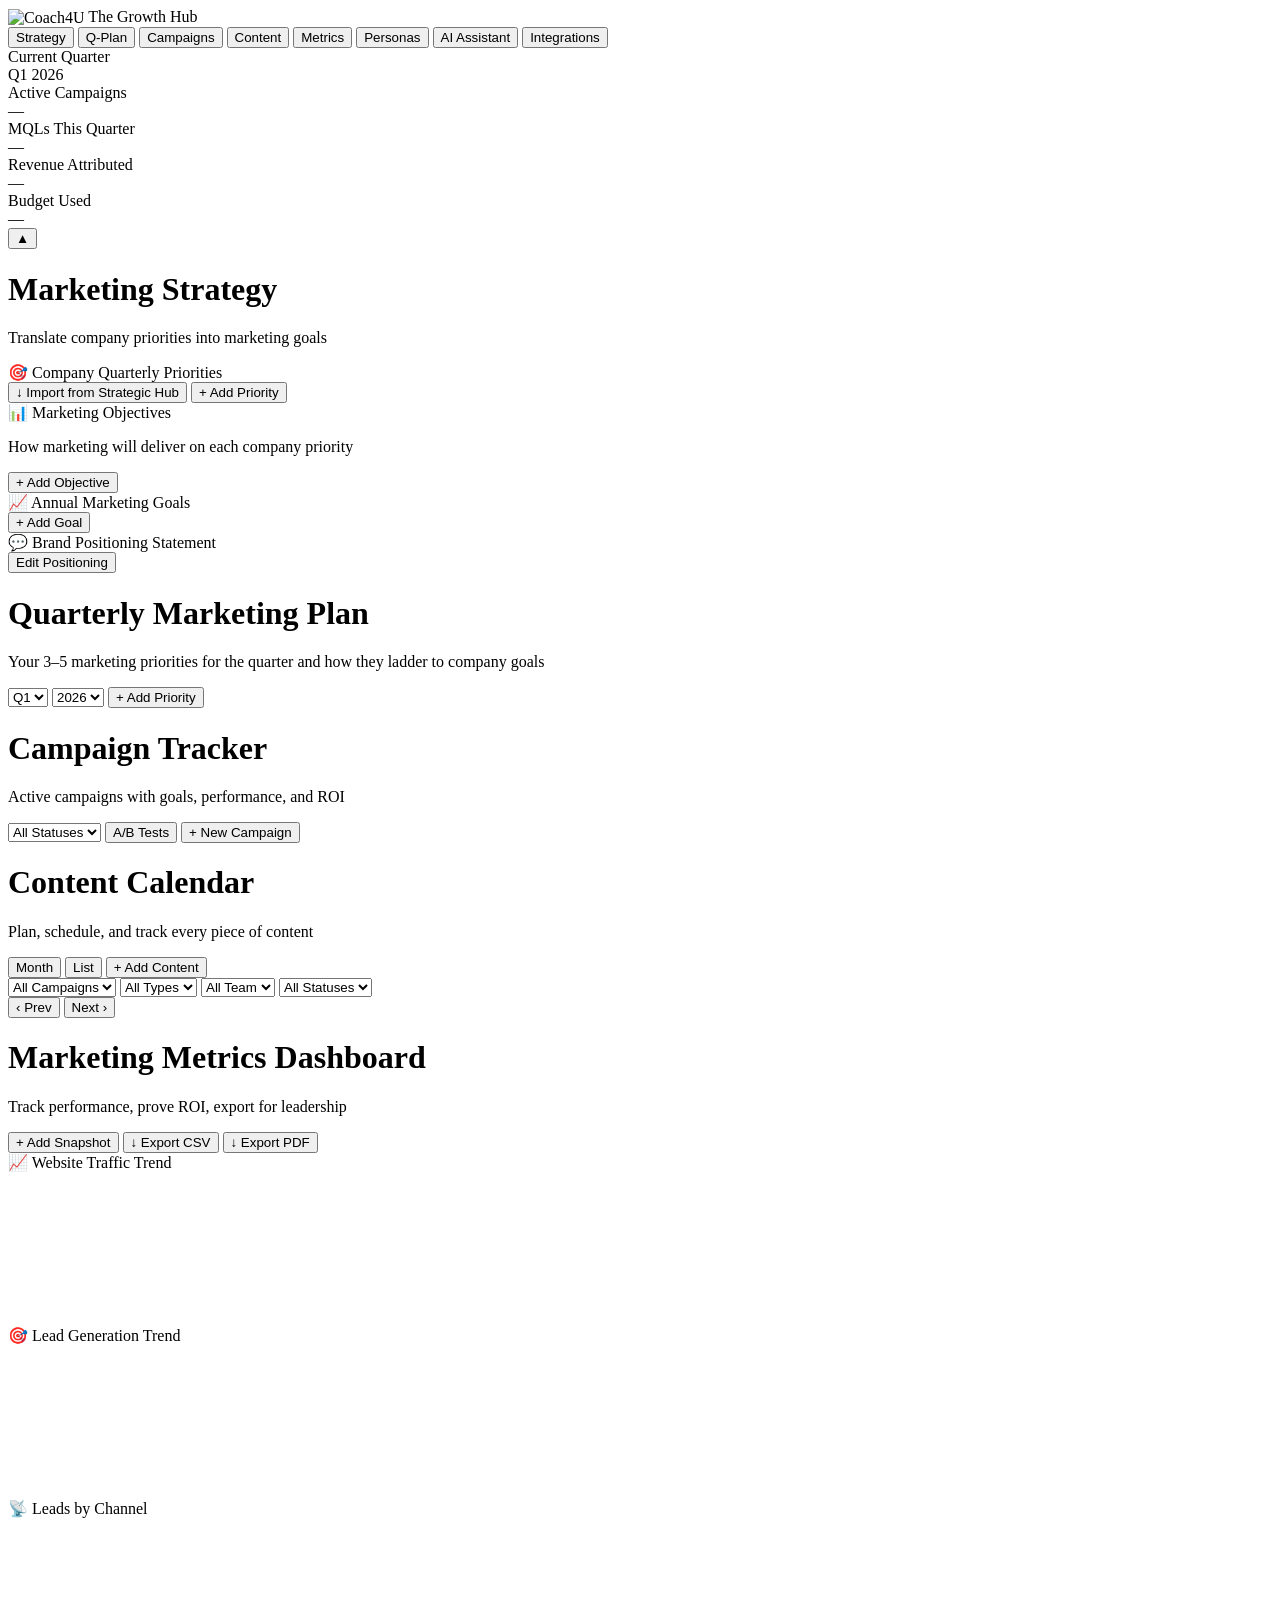
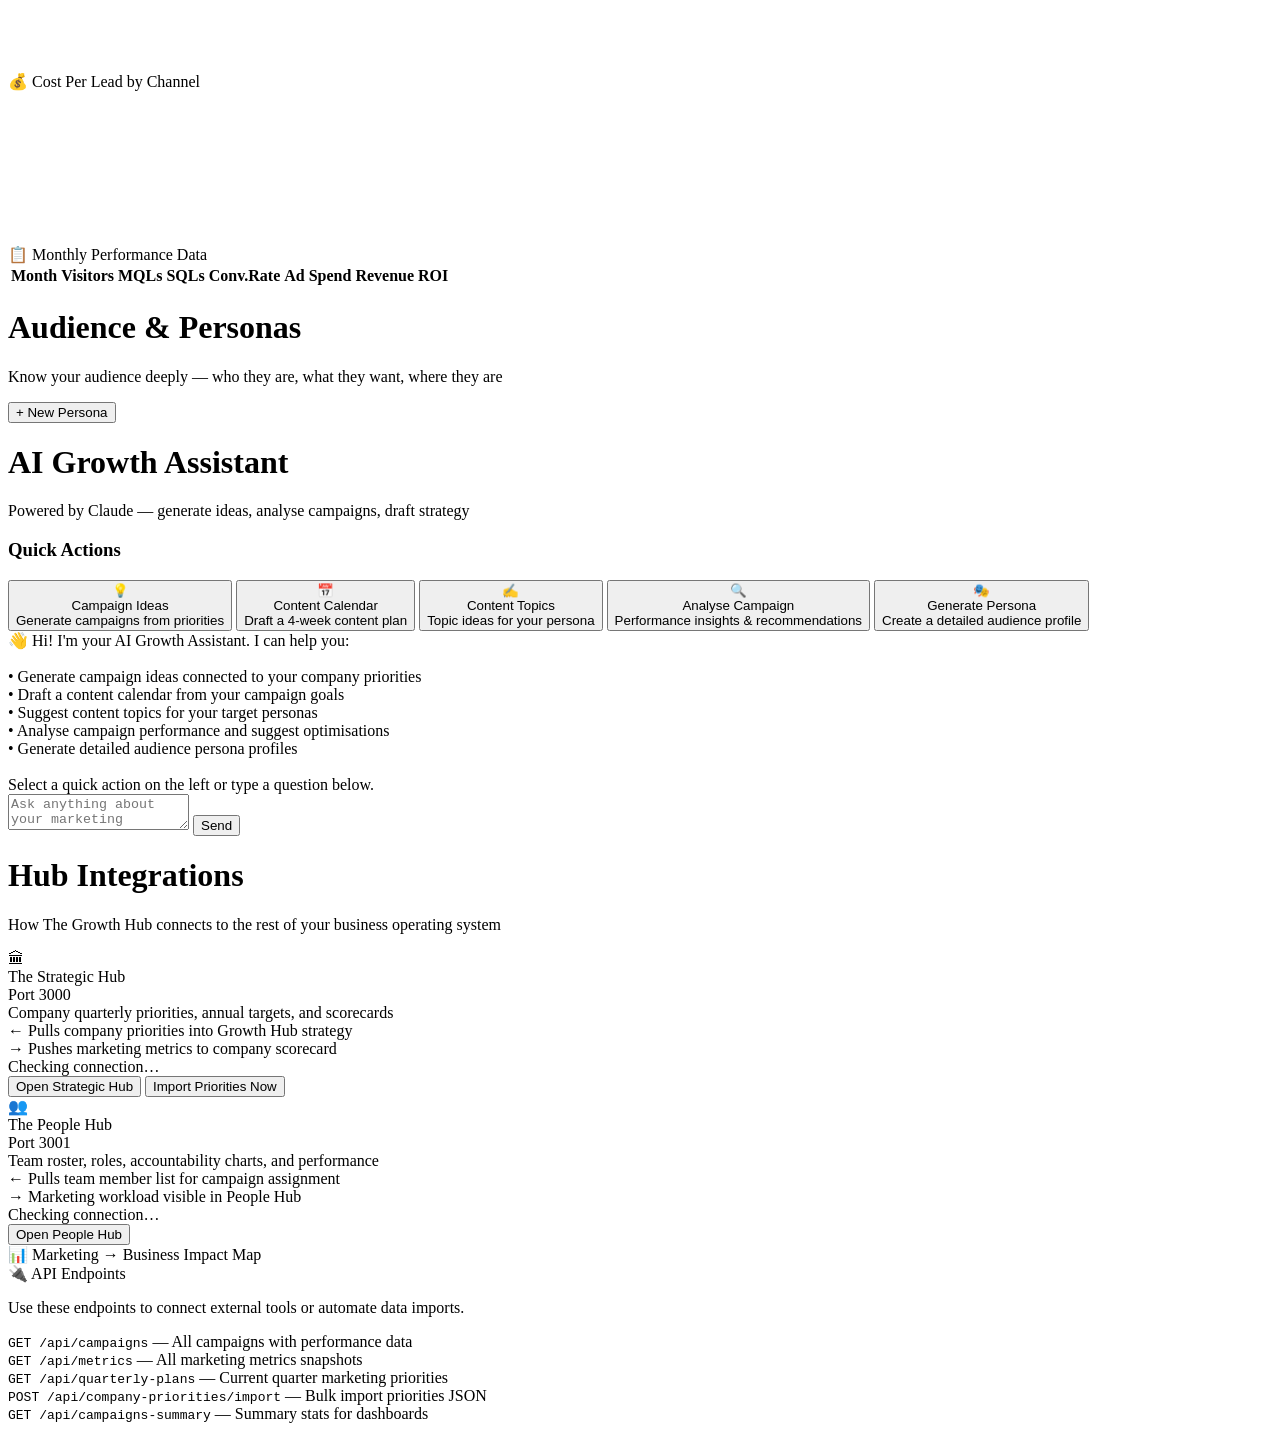
==== growth/index.html @ fcee0f22 "feat: align to Coach4U App Setup Guide (v0.7.0) Switches the Growth Hub to the source-of-truth contr" ====
<!DOCTYPE html>
<html lang="en">
<head>
  <meta charset="UTF-8" />
  <meta name="viewport" content="width=device-width, initial-scale=1.0" />
  <title>The Growth Hub</title>
  <link rel="manifest" href="../manifest.json">
  <meta name="theme-color" content="#003366">
  <meta name="apple-mobile-web-app-capable" content="yes">
  <meta name="apple-mobile-web-app-status-bar-style" content="black-translucent">
  <meta name="apple-mobile-web-app-title" content="Growth Hub">
  <link rel="icon" type="image/svg+xml" href="../favicon.svg">
  <link rel="apple-touch-icon" href="../images/logo.svg">
  <link rel="stylesheet" href="../css/style.css" />
  <script src="https://cdn.jsdelivr.net/npm/chart.js@4.4.0/dist/chart.umd.min.js"></script>
</head>
<body>

<!-- ═══════════════════════════════════════════════════════════ HEADER -->
<header class="site-header" id="site-header">
  <div class="header-inner">
    <div class="brand">
      <img src="../images/logo.svg" alt="Coach4U" style="height:36px;vertical-align:middle;">
      <span class="brand-name">The <span class="brand-accent">Growth</span> Hub</span>
    </div>
    <nav class="main-nav" id="main-nav">
      <button class="nav-tab active" data-panel="strategy">Strategy</button>
      <button class="nav-tab" data-panel="quarterly">Q-Plan</button>
      <button class="nav-tab" data-panel="campaigns">Campaigns</button>
      <button class="nav-tab" data-panel="content">Content</button>
      <button class="nav-tab" data-panel="metrics">Metrics</button>
      <button class="nav-tab" data-panel="personas">Personas</button>
      <button class="nav-tab" data-panel="ai">AI Assistant</button>
      <button class="nav-tab" data-panel="integrations">Integrations</button>
    </nav>
  </div>
</header>

<!-- ═══════════════════════════════════════════════════════ MISSION BANNER -->
<div class="mission-banner" id="mission-banner">
  <div class="mission-banner-inner">
    <div class="mission-col">
      <span class="mission-label">Current Quarter</span>
      <div class="mission-value" id="banner-quarter">Q1 2026</div>
    </div>
    <div class="mission-divider"></div>
    <div class="mission-col">
      <span class="mission-label">Active Campaigns</span>
      <div class="mission-value" id="banner-campaigns">—</div>
    </div>
    <div class="mission-divider"></div>
    <div class="mission-col">
      <span class="mission-label">MQLs This Quarter</span>
      <div class="mission-value mission-highlight" id="banner-mqls">—</div>
    </div>
    <div class="mission-divider"></div>
    <div class="mission-col">
      <span class="mission-label">Revenue Attributed</span>
      <div class="mission-value mission-highlight" id="banner-revenue">—</div>
    </div>
    <div class="mission-divider"></div>
    <div class="mission-col">
      <span class="mission-label">Budget Used</span>
      <div class="mission-value" id="banner-budget">—</div>
    </div>
    <button class="mission-collapse-btn" id="mission-collapse-btn" title="Collapse">▲</button>
  </div>
</div>
<div class="mission-banner-collapsed" id="mission-banner-collapsed" style="display:none;">
  <button class="mission-expand-btn" id="mission-expand-btn">▼ Dashboard</button>
</div>

<!-- ═══════════════════════════════════════════════════════ MAIN CONTENT -->
<main class="main-content" id="main-content">

  <!-- ─────────────────────────────── STRATEGY PANEL (Part 1) -->
  <div class="panel active" id="strategy-panel">
    <div class="panel-header">
      <h1 class="panel-title">Marketing Strategy</h1>
      <p class="panel-subtitle">Translate company priorities into marketing goals</p>
    </div>

    <div class="strategy-grid">

      <!-- Company Priorities -->
      <div class="card full-width">
        <div class="card-header">
          <span class="card-icon">🎯</span> Company Quarterly Priorities
          <div class="card-actions">
            <button class="btn btn-outline btn-sm" id="import-priorities-btn">↓ Import from Strategic Hub</button>
            <button class="btn btn-primary btn-sm" id="add-priority-btn">+ Add Priority</button>
          </div>
        </div>
        <div class="card-body">
          <div id="priorities-list" class="priorities-list"></div>
        </div>
      </div>

      <!-- Marketing Objectives -->
      <div class="card full-width">
        <div class="card-header">
          <span class="card-icon">📊</span> Marketing Objectives
          <p class="card-header-sub">How marketing will deliver on each company priority</p>
          <div class="card-actions">
            <button class="btn btn-primary btn-sm" id="add-objective-btn">+ Add Objective</button>
          </div>
        </div>
        <div class="card-body">
          <div id="objectives-list"></div>
        </div>
      </div>

      <!-- Annual Goals -->
      <div class="card">
        <div class="card-header">
          <span class="card-icon">📈</span> Annual Marketing Goals
          <div class="card-actions">
            <button class="btn btn-primary btn-sm" id="add-annual-goal-btn">+ Add Goal</button>
          </div>
        </div>
        <div class="card-body">
          <div id="annual-goals-list"></div>
        </div>
      </div>

      <!-- Brand Positioning -->
      <div class="card">
        <div class="card-header">
          <span class="card-icon">💬</span> Brand Positioning Statement
        </div>
        <div class="card-body" id="brand-positioning-body">
          <div class="brand-statement" id="brand-statement-view"></div>
          <button class="btn btn-outline btn-sm mt-12" id="edit-brand-btn">Edit Positioning</button>
        </div>
      </div>

    </div>
  </div>

  <!-- ─────────────────────────────── Q-PLAN PANEL (Part 2) -->
  <div class="panel" id="quarterly-panel">
    <div class="panel-header">
      <h1 class="panel-title">Quarterly Marketing Plan</h1>
      <p class="panel-subtitle">Your 3–5 marketing priorities for the quarter and how they ladder to company goals</p>
      <div class="panel-header-actions">
        <select id="qplan-quarter-filter" class="field-select field-select-sm">
          <option value="Q1">Q1</option><option value="Q2">Q2</option>
          <option value="Q3">Q3</option><option value="Q4">Q4</option>
        </select>
        <select id="qplan-year-filter" class="field-select field-select-sm">
          <option value="2026">2026</option><option value="2025">2025</option>
        </select>
        <button class="btn btn-primary btn-sm" id="add-qplan-btn">+ Add Priority</button>
      </div>
    </div>
    <div id="qplan-list"></div>
  </div>

  <!-- ─────────────────────────────── CAMPAIGNS PANEL (Part 3) -->
  <div class="panel" id="campaigns-panel">
    <div class="panel-header">
      <h1 class="panel-title">Campaign Tracker</h1>
      <p class="panel-subtitle">Active campaigns with goals, performance, and ROI</p>
      <div class="panel-header-actions">
        <select id="camp-status-filter" class="field-select field-select-sm">
          <option value="">All Statuses</option>
          <option value="planning">Planning</option>
          <option value="active">Active</option>
          <option value="paused">Paused</option>
          <option value="completed">Completed</option>
        </select>
        <button class="btn btn-outline btn-sm" id="camp-ab-view-btn">A/B Tests</button>
        <button class="btn btn-primary btn-sm" id="add-campaign-btn">+ New Campaign</button>
      </div>
    </div>

    <!-- Summary cards -->
    <div class="summary-strip" id="campaigns-summary"></div>

    <!-- Campaign cards -->
    <div id="campaigns-list"></div>

    <!-- A/B Tests panel (hidden by default) -->
    <div id="ab-tests-section" style="display:none;">
      <div class="section-divider">
        <span>A/B Test Results</span>
        <button class="btn btn-primary btn-sm" id="add-ab-btn">+ New A/B Test</button>
      </div>
      <div id="ab-tests-list"></div>
    </div>
  </div>

  <!-- ─────────────────────────────── CONTENT PANEL (Part 4) -->
  <div class="panel" id="content-panel">
    <div class="panel-header">
      <h1 class="panel-title">Content Calendar</h1>
      <p class="panel-subtitle">Plan, schedule, and track every piece of content</p>
      <div class="panel-header-actions">
        <button class="btn btn-outline btn-sm" id="content-view-month" data-view="month">Month</button>
        <button class="btn btn-outline btn-sm" id="content-view-list"  data-view="list">List</button>
        <button class="btn btn-primary btn-sm" id="add-content-btn">+ Add Content</button>
      </div>
    </div>

    <!-- Filters bar -->
    <div class="filter-bar">
      <select id="content-campaign-filter" class="field-select field-select-sm">
        <option value="">All Campaigns</option>
      </select>
      <select id="content-type-filter" class="field-select field-select-sm">
        <option value="">All Types</option>
        <option value="blog">Blog</option>
        <option value="social">Social</option>
        <option value="email">Email</option>
        <option value="video">Video</option>
        <option value="webinar">Webinar</option>
        <option value="ad">Ad</option>
      </select>
      <select id="content-assignee-filter" class="field-select field-select-sm">
        <option value="">All Team</option>
      </select>
      <select id="content-status-filter" class="field-select field-select-sm">
        <option value="">All Statuses</option>
        <option value="ideation">Ideation</option>
        <option value="draft">Draft</option>
        <option value="review">Review</option>
        <option value="scheduled">Scheduled</option>
        <option value="published">Published</option>
      </select>
    </div>

    <!-- Calendar navigation -->
    <div class="calendar-nav" id="calendar-nav">
      <button class="btn btn-outline btn-sm" id="cal-prev">‹ Prev</button>
      <span class="calendar-month-label" id="calendar-month-label"></span>
      <button class="btn btn-outline btn-sm" id="cal-next">Next ›</button>
    </div>

    <div id="content-calendar-view"></div>
    <div id="content-list-view" style="display:none;"></div>
  </div>

  <!-- ─────────────────────────────── METRICS PANEL (Part 5) -->
  <div class="panel" id="metrics-panel">
    <div class="panel-header">
      <h1 class="panel-title">Marketing Metrics Dashboard</h1>
      <p class="panel-subtitle">Track performance, prove ROI, export for leadership</p>
      <div class="panel-header-actions">
        <button class="btn btn-outline btn-sm" id="add-metrics-btn">+ Add Snapshot</button>
        <button class="btn btn-outline btn-sm" id="export-csv-btn">↓ Export CSV</button>
        <button class="btn btn-outline btn-sm" id="export-pdf-btn">↓ Export PDF</button>
      </div>
    </div>

    <!-- KPI cards -->
    <div class="kpi-strip" id="kpi-strip"></div>

    <!-- Charts row -->
    <div class="charts-grid">
      <div class="card chart-card">
        <div class="card-header"><span class="card-icon">📈</span> Website Traffic Trend</div>
        <div class="card-body"><canvas id="chart-traffic"></canvas></div>
      </div>
      <div class="card chart-card">
        <div class="card-header"><span class="card-icon">🎯</span> Lead Generation Trend</div>
        <div class="card-body"><canvas id="chart-leads"></canvas></div>
      </div>
      <div class="card chart-card">
        <div class="card-header"><span class="card-icon">📡</span> Leads by Channel</div>
        <div class="card-body"><canvas id="chart-channels"></canvas></div>
      </div>
      <div class="card chart-card">
        <div class="card-header"><span class="card-icon">💰</span> Cost Per Lead by Channel</div>
        <div class="card-body"><canvas id="chart-cpl"></canvas></div>
      </div>
    </div>

    <!-- Metrics table -->
    <div class="card mt-20">
      <div class="card-header"><span class="card-icon">📋</span> Monthly Performance Data</div>
      <div class="card-body">
        <div class="table-wrap">
          <table class="data-table" id="metrics-table">
            <thead>
              <tr>
                <th>Month</th><th>Visitors</th><th>MQLs</th><th>SQLs</th>
                <th>Conv.Rate</th><th>Ad Spend</th><th>Revenue</th><th>ROI</th><th></th>
              </tr>
            </thead>
            <tbody id="metrics-tbody"></tbody>
          </table>
        </div>
      </div>
    </div>
  </div>

  <!-- ─────────────────────────────── PERSONAS PANEL (Part 6) -->
  <div class="panel" id="personas-panel">
    <div class="panel-header">
      <h1 class="panel-title">Audience & Personas</h1>
      <p class="panel-subtitle">Know your audience deeply — who they are, what they want, where they are</p>
      <div class="panel-header-actions">
        <button class="btn btn-primary btn-sm" id="add-persona-btn">+ New Persona</button>
      </div>
    </div>
    <div class="personas-grid" id="personas-grid"></div>
  </div>

  <!-- ─────────────────────────────── AI PANEL (Part 7) -->
  <div class="panel" id="ai-panel">
    <div class="panel-header">
      <h1 class="panel-title">AI Growth Assistant</h1>
      <p class="panel-subtitle">Powered by Claude — generate ideas, analyse campaigns, draft strategy</p>
    </div>
    <div class="ai-layout">

      <!-- Quick actions -->
      <div class="ai-quick-actions">
        <h3 class="ai-section-title">Quick Actions</h3>
        <button class="ai-action-btn" data-action="campaign-ideas">
          <span class="ai-action-icon">💡</span>
          <div>
            <div class="ai-action-label">Campaign Ideas</div>
            <div class="ai-action-sub">Generate campaigns from priorities</div>
          </div>
        </button>
        <button class="ai-action-btn" data-action="content-calendar">
          <span class="ai-action-icon">📅</span>
          <div>
            <div class="ai-action-label">Content Calendar</div>
            <div class="ai-action-sub">Draft a 4-week content plan</div>
          </div>
        </button>
        <button class="ai-action-btn" data-action="content-topics">
          <span class="ai-action-icon">✍️</span>
          <div>
            <div class="ai-action-label">Content Topics</div>
            <div class="ai-action-sub">Topic ideas for your persona</div>
          </div>
        </button>
        <button class="ai-action-btn" data-action="analyze-campaign">
          <span class="ai-action-icon">🔍</span>
          <div>
            <div class="ai-action-label">Analyse Campaign</div>
            <div class="ai-action-sub">Performance insights & recommendations</div>
          </div>
        </button>
        <button class="ai-action-btn" data-action="generate-persona">
          <span class="ai-action-icon">🎭</span>
          <div>
            <div class="ai-action-label">Generate Persona</div>
            <div class="ai-action-sub">Create a detailed audience profile</div>
          </div>
        </button>
      </div>

      <!-- Chat area -->
      <div class="ai-chat-area">
        <!-- Dynamic form appears here for structured prompts -->
        <div class="ai-form-area" id="ai-form-area"></div>

        <!-- Conversation -->
        <div class="ai-messages" id="ai-messages">
          <div class="ai-message ai-message-assistant">
            <div class="ai-message-text">
              👋 Hi! I'm your AI Growth Assistant. I can help you:<br><br>
              • Generate campaign ideas connected to your company priorities<br>
              • Draft a content calendar from your campaign goals<br>
              • Suggest content topics for your target personas<br>
              • Analyse campaign performance and suggest optimisations<br>
              • Generate detailed audience persona profiles<br><br>
              Select a quick action on the left or type a question below.
            </div>
          </div>
        </div>

        <!-- Chat input -->
        <div class="ai-input-row">
          <textarea id="ai-chat-input" class="field-input" placeholder="Ask anything about your marketing strategy..." rows="2"></textarea>
          <button class="btn btn-primary" id="ai-send-btn">Send</button>
        </div>
      </div>
    </div>
  </div>

  <!-- ─────────────────────────────── INTEGRATIONS PANEL (Part 8) -->
  <div class="panel" id="integrations-panel">
    <div class="panel-header">
      <h1 class="panel-title">Hub Integrations</h1>
      <p class="panel-subtitle">How The Growth Hub connects to the rest of your business operating system</p>
    </div>
    <div class="integrations-grid">

      <div class="card integration-card">
        <div class="integration-icon strategic">🏛</div>
        <div class="integration-name">The Strategic Hub</div>
        <div class="integration-port">Port 3000</div>
        <div class="integration-desc">Company quarterly priorities, annual targets, and scorecards</div>
        <div class="integration-arrows">
          <div class="integration-arrow">← Pulls company priorities into Growth Hub strategy</div>
          <div class="integration-arrow">→ Pushes marketing metrics to company scorecard</div>
        </div>
        <div class="integration-status" id="strategic-hub-status">
          <span class="status-dot status-dot-checking"></span> Checking connection…
        </div>
        <div class="integration-actions mt-12">
          <button class="btn btn-outline btn-sm" onclick="window.open('http://localhost:3000','_blank')">Open Strategic Hub</button>
          <button class="btn btn-primary btn-sm" id="import-priorities-integration-btn">Import Priorities Now</button>
        </div>
      </div>

      <div class="card integration-card">
        <div class="integration-icon people">👥</div>
        <div class="integration-name">The People Hub</div>
        <div class="integration-port">Port 3001</div>
        <div class="integration-desc">Team roster, roles, accountability charts, and performance</div>
        <div class="integration-arrows">
          <div class="integration-arrow">← Pulls team member list for campaign assignment</div>
          <div class="integration-arrow">→ Marketing workload visible in People Hub</div>
        </div>
        <div class="integration-status" id="people-hub-status">
          <span class="status-dot status-dot-checking"></span> Checking connection…
        </div>
        <div class="integration-actions mt-12">
          <button class="btn btn-outline btn-sm" onclick="window.open('http://localhost:3001','_blank')">Open People Hub</button>
        </div>
      </div>

      <div class="card integration-card integration-card-wide">
        <div class="card-header"><span class="card-icon">📊</span> Marketing → Business Impact Map</div>
        <div class="card-body">
          <div id="impact-map"></div>
        </div>
      </div>

      <div class="card integration-card integration-card-wide">
        <div class="card-header"><span class="card-icon">🔌</span> API Endpoints</div>
        <div class="card-body">
          <p class="text-muted mb-12">Use these endpoints to connect external tools or automate data imports.</p>
          <div class="api-endpoints">
            <div class="api-endpoint"><code>GET  /api/campaigns</code> — All campaigns with performance data</div>
            <div class="api-endpoint"><code>GET  /api/metrics</code> — All marketing metrics snapshots</div>
            <div class="api-endpoint"><code>GET  /api/quarterly-plans</code> — Current quarter marketing priorities</div>
            <div class="api-endpoint"><code>POST /api/company-priorities/import</code> — Bulk import priorities JSON</div>
            <div class="api-endpoint"><code>GET  /api/campaigns-summary</code> — Summary stats for dashboards</div>
          </div>
        </div>
      </div>

    </div>
  </div>

</main>

<!-- ═══════════════════════════════════════════════════════ MODALS -->

<!-- Add/Edit Priority -->
<div class="modal-overlay" id="priority-modal" style="display:none;">
  <div class="modal">
    <div class="modal-header">
      <h2 class="modal-title" id="priority-modal-title">Add Company Priority</h2>
      <button class="modal-close" data-close="priority-modal">✕</button>
    </div>
    <div class="modal-body">
      <input type="hidden" id="priority-id" />
      <div class="field-group">
        <label class="field-label">Priority Title *</label>
        <input class="field-input" id="priority-title" placeholder="e.g. Achieve 25% Revenue Growth" />
      </div>
      <div class="field-group">
        <label class="field-label">Description</label>
        <textarea class="field-input" id="priority-desc" rows="2" placeholder="What does success look like?"></textarea>
      </div>
      <div class="field-row">
        <div class="field-group">
          <label class="field-label">Quarter</label>
          <select class="field-select" id="priority-quarter">
            <option>Q1</option><option>Q2</option><option>Q3</option><option>Q4</option>
          </select>
        </div>
        <div class="field-group">
          <label class="field-label">Year</label>
          <input class="field-input" id="priority-year" type="number" value="2026" />
        </div>
        <div class="field-group">
          <label class="field-label">Owner</label>
          <input class="field-input" id="priority-owner" placeholder="CEO, VP Sales…" />
        </div>
        <div class="field-group">
          <label class="field-label">Status</label>
          <select class="field-select" id="priority-status">
            <option value="on-track">On Track</option>
            <option value="at-risk">At Risk</option>
            <option value="off-track">Off Track</option>
            <option value="complete">Complete</option>
          </select>
        </div>
      </div>
    </div>
    <div class="modal-footer">
      <button class="btn btn-outline" data-close="priority-modal">Cancel</button>
      <button class="btn btn-primary" id="save-priority-btn">Save Priority</button>
    </div>
  </div>
</div>

<!-- Import Priorities -->
<div class="modal-overlay" id="import-modal" style="display:none;">
  <div class="modal modal-lg">
    <div class="modal-header">
      <h2 class="modal-title">Import Priorities from Strategic Hub</h2>
      <button class="modal-close" data-close="import-modal">✕</button>
    </div>
    <div class="modal-body">
      <p class="text-muted mb-12">Copy the priorities JSON from your Strategic Hub (Quarterly Priorities → Export) and paste it below. Or manually enter priorities one at a time using the Add Priority button.</p>
      <div class="field-group">
        <label class="field-label">Paste JSON (array of priority objects)</label>
        <textarea class="field-input code-input" id="import-json" rows="8"
          placeholder='[{"title":"Grow revenue 25%","owner":"CEO","quarter":"Q1","year":2026},...]'></textarea>
      </div>
      <div class="field-row">
        <div class="field-group">
          <label class="field-label">Default Quarter</label>
          <select class="field-select" id="import-quarter">
            <option>Q1</option><option>Q2</option><option>Q3</option><option>Q4</option>
          </select>
        </div>
        <div class="field-group">
          <label class="field-label">Default Year</label>
          <input class="field-input" id="import-year" type="number" value="2026" />
        </div>
      </div>
      <div id="import-preview" class="import-preview"></div>
    </div>
    <div class="modal-footer">
      <button class="btn btn-outline" data-close="import-modal">Cancel</button>
      <button class="btn btn-outline" id="preview-import-btn">Preview</button>
      <button class="btn btn-primary" id="confirm-import-btn">Import Priorities</button>
    </div>
  </div>
</div>

<!-- Add/Edit Objective -->
<div class="modal-overlay" id="objective-modal" style="display:none;">
  <div class="modal">
    <div class="modal-header">
      <h2 class="modal-title" id="objective-modal-title">Add Marketing Objective</h2>
      <button class="modal-close" data-close="objective-modal">✕</button>
    </div>
    <div class="modal-body">
      <input type="hidden" id="objective-id" />
      <div class="field-group">
        <label class="field-label">Links to Company Priority</label>
        <select class="field-select" id="objective-priority"></select>
      </div>
      <div class="field-group">
        <label class="field-label">Marketing Objective *</label>
        <input class="field-input" id="objective-title" placeholder="e.g. Generate 400 MQLs in Q1" />
      </div>
      <div class="field-group">
        <label class="field-label">Description</label>
        <textarea class="field-input" id="objective-desc" rows="2" placeholder="How will marketing achieve this?"></textarea>
      </div>
      <div class="field-row">
        <div class="field-group">
          <label class="field-label">Target Value</label>
          <input class="field-input" id="objective-target" type="number" placeholder="400" />
        </div>
        <div class="field-group">
          <label class="field-label">Unit</label>
          <input class="field-input" id="objective-unit" placeholder="MQLs, leads, %, $…" />
        </div>
        <div class="field-group">
          <label class="field-label">Current Value</label>
          <input class="field-input" id="objective-current" type="number" placeholder="0" />
        </div>
        <div class="field-group">
          <label class="field-label">Status</label>
          <select class="field-select" id="objective-status">
            <option value="on-track">On Track</option>
            <option value="at-risk">At Risk</option>
            <option value="off-track">Off Track</option>
            <option value="complete">Complete</option>
          </select>
        </div>
      </div>
    </div>
    <div class="modal-footer">
      <button class="btn btn-outline" data-close="objective-modal">Cancel</button>
      <button class="btn btn-primary" id="save-objective-btn">Save Objective</button>
    </div>
  </div>
</div>

<!-- Brand Positioning Modal -->
<div class="modal-overlay" id="brand-modal" style="display:none;">
  <div class="modal modal-lg">
    <div class="modal-header">
      <h2 class="modal-title">Edit Brand Positioning Statement</h2>
      <button class="modal-close" data-close="brand-modal">✕</button>
    </div>
    <div class="modal-body">
      <p class="text-muted mb-12">Fill in each part of the positioning template. The preview will update automatically.</p>
      <div class="field-row">
        <div class="field-group"><label class="field-label">For who</label><input class="field-input" id="bp-for-who" placeholder="B2B companies with 20–500 employees"/></div>
        <div class="field-group"><label class="field-label">Who need</label><input class="field-input" id="bp-who-need" placeholder="A predictable, scalable pipeline"/></div>
      </div>
      <div class="field-row">
        <div class="field-group"><label class="field-label">Our product/service</label><input class="field-input" id="bp-product" placeholder="[Your Company]"/></div>
        <div class="field-group"><label class="field-label">Is a</label><input class="field-input" id="bp-is-a" placeholder="Growth intelligence platform"/></div>
      </div>
      <div class="field-group"><label class="field-label">That</label><input class="field-input" id="bp-that" placeholder="Connects every marketing activity directly to revenue outcomes"/></div>
      <div class="field-group"><label class="field-label">Unlike</label><input class="field-input" id="bp-unlike" placeholder="Generic marketing tools that track activities but not results"/></div>
      <div class="field-group"><label class="field-label">Our product/service</label><input class="field-input" id="bp-differentiator" placeholder="Gives marketing teams clarity and accountability to drive measurable growth"/></div>
      <div class="field-group"><label class="field-label">Tagline (optional)</label><input class="field-input" id="bp-tagline" placeholder="Marketing that moves the number."/></div>
      <div class="brand-preview mt-12" id="brand-preview"></div>
    </div>
    <div class="modal-footer">
      <button class="btn btn-outline" data-close="brand-modal">Cancel</button>
      <button class="btn btn-primary" id="save-brand-btn">Save Positioning</button>
    </div>
  </div>
</div>

<!-- Add/Edit Quarterly Plan -->
<div class="modal-overlay" id="qplan-modal" style="display:none;">
  <div class="modal">
    <div class="modal-header">
      <h2 class="modal-title" id="qplan-modal-title">Add Marketing Priority</h2>
      <button class="modal-close" data-close="qplan-modal">✕</button>
    </div>
    <div class="modal-body">
      <input type="hidden" id="qplan-id" />
      <div class="field-group">
        <label class="field-label">Marketing Priority Title *</label>
        <input class="field-input" id="qplan-title" placeholder="e.g. Lead Generation Acceleration" />
      </div>
      <div class="field-row">
        <div class="field-group">
          <label class="field-label">Quarter</label>
          <select class="field-select" id="qplan-quarter-modal">
            <option>Q1</option><option>Q2</option><option>Q3</option><option>Q4</option>
          </select>
        </div>
        <div class="field-group">
          <label class="field-label">Year</label>
          <input class="field-input" id="qplan-year" type="number" value="2026" />
        </div>
        <div class="field-group">
          <label class="field-label">RAG Status</label>
          <select class="field-select" id="qplan-rag">
            <option value="green">🟢 Green</option>
            <option value="yellow">🟡 Yellow</option>
            <option value="red">🔴 Red</option>
          </select>
        </div>
      </div>
      <div class="field-row">
        <div class="field-group">
          <label class="field-label">Company Priority</label>
          <select class="field-select" id="qplan-priority"></select>
        </div>
        <div class="field-group">
          <label class="field-label">Marketing Objective</label>
          <select class="field-select" id="qplan-objective"></select>
        </div>
      </div>
      <div class="field-row">
        <div class="field-group">
          <label class="field-label">Budget Allocated ($)</label>
          <input class="field-input" id="qplan-budget" type="number" placeholder="0" />
        </div>
        <div class="field-group">
          <label class="field-label">Budget Spent ($)</label>
          <input class="field-input" id="qplan-spent" type="number" placeholder="0" />
        </div>
      </div>
      <div class="field-row">
        <div class="field-group">
          <label class="field-label">Success Metric</label>
          <input class="field-input" id="qplan-metric" placeholder="MQLs generated, leads, revenue…" />
        </div>
        <div class="field-group">
          <label class="field-label">Target</label>
          <input class="field-input" id="qplan-target" type="number" placeholder="400" />
        </div>
        <div class="field-group">
          <label class="field-label">Actual</label>
          <input class="field-input" id="qplan-actual" type="number" placeholder="0" />
        </div>
      </div>
      <div class="field-group">
        <label class="field-label">Notes</label>
        <textarea class="field-input" id="qplan-notes" rows="2"></textarea>
      </div>
    </div>
    <div class="modal-footer">
      <button class="btn btn-outline" data-close="qplan-modal">Cancel</button>
      <button class="btn btn-primary" id="save-qplan-btn">Save</button>
    </div>
  </div>
</div>

<!-- Add/Edit Campaign -->
<div class="modal-overlay" id="campaign-modal" style="display:none;">
  <div class="modal modal-lg">
    <div class="modal-header">
      <h2 class="modal-title" id="campaign-modal-title">New Campaign</h2>
      <button class="modal-close" data-close="campaign-modal">✕</button>
    </div>
    <div class="modal-body">
      <input type="hidden" id="campaign-id" />
      <div class="field-row">
        <div class="field-group flex-2">
          <label class="field-label">Campaign Name *</label>
          <input class="field-input" id="campaign-name" placeholder="e.g. Q1 Lead Gen Blitz" />
        </div>
        <div class="field-group">
          <label class="field-label">Status</label>
          <select class="field-select" id="campaign-status">
            <option value="planning">Planning</option>
            <option value="active">Active</option>
            <option value="paused">Paused</option>
            <option value="completed">Completed</option>
          </select>
        </div>
        <div class="field-group">
          <label class="field-label">Channel</label>
          <select class="field-select" id="campaign-channel">
            <option value="">Select…</option>
            <option>Paid Search</option><option>Paid Social</option>
            <option>LinkedIn</option><option>Organic</option>
            <option>Email</option><option>Events</option>
            <option>Multi-channel</option><option>Other</option>
          </select>
        </div>
      </div>
      <div class="field-group">
        <label class="field-label">Objective</label>
        <textarea class="field-input" id="campaign-objective" rows="2" placeholder="What does this campaign aim to achieve?"></textarea>
      </div>
      <div class="field-row">
        <div class="field-group">
          <label class="field-label">Company Priority</label>
          <select class="field-select" id="campaign-priority"></select>
        </div>
        <div class="field-group">
          <label class="field-label">Q-Plan Priority</label>
          <select class="field-select" id="campaign-qplan"></select>
        </div>
        <div class="field-group">
          <label class="field-label">Assigned To</label>
          <select class="field-select" id="campaign-assignee"></select>
        </div>
      </div>
      <div class="field-row">
        <div class="field-group">
          <label class="field-label">Start Date</label>
          <input class="field-input" id="campaign-start" type="date" />
        </div>
        <div class="field-group">
          <label class="field-label">End Date</label>
          <input class="field-input" id="campaign-end" type="date" />
        </div>
        <div class="field-group">
          <label class="field-label">Budget Allocated ($)</label>
          <input class="field-input" id="campaign-budget" type="number" placeholder="0" />
        </div>
        <div class="field-group">
          <label class="field-label">Budget Spent ($)</label>
          <input class="field-input" id="campaign-spent" type="number" placeholder="0" />
        </div>
      </div>
      <div class="modal-section-title">Target vs Actual Metrics</div>
      <div class="field-row">
        <div class="field-group">
          <label class="field-label">Target Leads</label>
          <input class="field-input" id="campaign-target-leads" type="number" placeholder="0" />
        </div>
        <div class="field-group">
          <label class="field-label">Actual Leads</label>
          <input class="field-input" id="campaign-actual-leads" type="number" placeholder="0" />
        </div>
        <div class="field-group">
          <label class="field-label">Target Conversions</label>
          <input class="field-input" id="campaign-target-conv" type="number" placeholder="0" />
        </div>
        <div class="field-group">
          <label class="field-label">Actual Conversions</label>
          <input class="field-input" id="campaign-actual-conv" type="number" placeholder="0" />
        </div>
      </div>
      <div class="field-row">
        <div class="field-group">
          <label class="field-label">Target Revenue ($)</label>
          <input class="field-input" id="campaign-target-rev" type="number" placeholder="0" />
        </div>
        <div class="field-group">
          <label class="field-label">Actual Revenue ($)</label>
          <input class="field-input" id="campaign-actual-rev" type="number" placeholder="0" />
        </div>
        <div class="field-group">
          <label class="field-label">Target CTR (%)</label>
          <input class="field-input" id="campaign-target-ctr" type="number" step="0.1" placeholder="0" />
        </div>
        <div class="field-group">
          <label class="field-label">Actual CTR (%)</label>
          <input class="field-input" id="campaign-actual-ctr" type="number" step="0.1" placeholder="0" />
        </div>
      </div>
      <div class="field-group">
        <label class="field-label">What's Working — Insights</label>
        <textarea class="field-input" id="campaign-insights" rows="2" placeholder="Key learnings from this campaign…"></textarea>
      </div>
      <div class="field-group">
        <label class="field-label">Notes</label>
        <textarea class="field-input" id="campaign-notes" rows="2"></textarea>
      </div>
    </div>
    <div class="modal-footer">
      <button class="btn btn-outline" data-close="campaign-modal">Cancel</button>
      <button class="btn btn-primary" id="save-campaign-btn">Save Campaign</button>
    </div>
  </div>
</div>

<!-- A/B Test Modal -->
<div class="modal-overlay" id="ab-modal" style="display:none;">
  <div class="modal">
    <div class="modal-header">
      <h2 class="modal-title" id="ab-modal-title">Add A/B Test</h2>
      <button class="modal-close" data-close="ab-modal">✕</button>
    </div>
    <div class="modal-body">
      <input type="hidden" id="ab-id" />
      <div class="field-row">
        <div class="field-group flex-2">
          <label class="field-label">Test Name *</label>
          <input class="field-input" id="ab-name" placeholder="e.g. Subject Line Tone Test" />
        </div>
        <div class="field-group">
          <label class="field-label">Campaign</label>
          <select class="field-select" id="ab-campaign"></select>
        </div>
        <div class="field-group">
          <label class="field-label">Status</label>
          <select class="field-select" id="ab-status">
            <option value="running">Running</option>
            <option value="completed">Completed</option>
          </select>
        </div>
      </div>
      <div class="field-row">
        <div class="field-group">
          <label class="field-label">Variant A</label>
          <input class="field-input" id="ab-variant-a" placeholder="Control version" />
        </div>
        <div class="field-group">
          <label class="field-label">Variant B</label>
          <input class="field-input" id="ab-variant-b" placeholder="Test version" />
        </div>
      </div>
      <div class="field-row">
        <div class="field-group">
          <label class="field-label">Metric Being Tested</label>
          <input class="field-input" id="ab-metric" placeholder="CTR, open rate, conversion rate…" />
        </div>
        <div class="field-group">
          <label class="field-label">Result A</label>
          <input class="field-input" id="ab-result-a" type="number" step="0.01" placeholder="0" />
        </div>
        <div class="field-group">
          <label class="field-label">Result B</label>
          <input class="field-input" id="ab-result-b" type="number" step="0.01" placeholder="0" />
        </div>
        <div class="field-group">
          <label class="field-label">Winner</label>
          <select class="field-select" id="ab-winner">
            <option value="">—</option>
            <option value="A">A</option>
            <option value="B">B</option>
            <option value="tie">Tie</option>
          </select>
        </div>
      </div>
      <div class="field-group">
        <label class="field-label">Key Insight</label>
        <textarea class="field-input" id="ab-insight" rows="2" placeholder="What did you learn?"></textarea>
      </div>
    </div>
    <div class="modal-footer">
      <button class="btn btn-outline" data-close="ab-modal">Cancel</button>
      <button class="btn btn-primary" id="save-ab-btn">Save Test</button>
    </div>
  </div>
</div>

<!-- Add/Edit Content Item -->
<div class="modal-overlay" id="content-modal" style="display:none;">
  <div class="modal">
    <div class="modal-header">
      <h2 class="modal-title" id="content-modal-title">Add Content</h2>
      <button class="modal-close" data-close="content-modal">✕</button>
    </div>
    <div class="modal-body">
      <input type="hidden" id="content-id" />
      <div class="field-group">
        <label class="field-label">Title *</label>
        <input class="field-input" id="content-title" placeholder="e.g. 5 Ways to Accelerate B2B Lead Generation" />
      </div>
      <div class="field-row">
        <div class="field-group">
          <label class="field-label">Content Type</label>
          <select class="field-select" id="content-type">
            <option value="blog">Blog Post</option>
            <option value="social">Social Post</option>
            <option value="email">Email</option>
            <option value="video">Video</option>
            <option value="webinar">Webinar</option>
            <option value="ad">Ad</option>
          </select>
        </div>
        <div class="field-group">
          <label class="field-label">Platform</label>
          <select class="field-select" id="content-platform">
            <option value="">Select…</option>
            <option>Website</option><option>LinkedIn</option><option>Instagram</option>
            <option>Twitter/X</option><option>Facebook</option><option>YouTube</option>
            <option>HubSpot</option><option>Mailchimp</option><option>Zoom</option><option>Other</option>
          </select>
        </div>
        <div class="field-group">
          <label class="field-label">Status</label>
          <select class="field-select" id="content-status-modal">
            <option value="ideation">Ideation</option>
            <option value="draft">Draft</option>
            <option value="review">Review</option>
            <option value="scheduled">Scheduled</option>
            <option value="published">Published</option>
          </select>
        </div>
      </div>
      <div class="field-row">
        <div class="field-group">
          <label class="field-label">Campaign</label>
          <select class="field-select" id="content-campaign"></select>
        </div>
        <div class="field-group">
          <label class="field-label">Assigned To</label>
          <select class="field-select" id="content-assignee"></select>
        </div>
      </div>
      <div class="field-row">
        <div class="field-group">
          <label class="field-label">Scheduled Date</label>
          <input class="field-input" id="content-scheduled" type="date" />
        </div>
        <div class="field-group">
          <label class="field-label">Published Date</label>
          <input class="field-input" id="content-published" type="date" />
        </div>
        <div class="field-group">
          <label class="field-label">Tags (comma-separated)</label>
          <input class="field-input" id="content-tags" placeholder="seo, lead-gen, smb…" />
        </div>
      </div>
      <div class="field-group">
        <label class="field-label">Notes</label>
        <textarea class="field-input" id="content-notes" rows="2"></textarea>
      </div>
    </div>
    <div class="modal-footer">
      <button class="btn btn-outline" data-close="content-modal">Cancel</button>
      <button class="btn btn-primary" id="save-content-btn">Save</button>
    </div>
  </div>
</div>

<!-- Add/Edit Persona -->
<div class="modal-overlay" id="persona-modal" style="display:none;">
  <div class="modal modal-lg">
    <div class="modal-header">
      <h2 class="modal-title" id="persona-modal-title">New Persona</h2>
      <button class="modal-close" data-close="persona-modal">✕</button>
    </div>
    <div class="modal-body">
      <input type="hidden" id="persona-id" />
      <div class="field-row">
        <div class="field-group flex-2">
          <label class="field-label">Persona Name *</label>
          <input class="field-input" id="persona-name" placeholder="e.g. Alex — The Growth-Focused CEO" />
        </div>
        <div class="field-group">
          <label class="field-label">Emoji / Avatar</label>
          <input class="field-input" id="persona-emoji" placeholder="🎯" style="font-size:20px;" />
        </div>
        <div class="field-group">
          <label class="field-label">Conversion Rate (%)</label>
          <input class="field-input" id="persona-conv-rate" type="number" step="0.1" placeholder="0" />
        </div>
      </div>
      <div class="field-row">
        <div class="field-group">
          <label class="field-label">Job Role/Title</label>
          <input class="field-input" id="persona-role" placeholder="CEO / Founder" />
        </div>
        <div class="field-group">
          <label class="field-label">Age Range</label>
          <input class="field-input" id="persona-age" placeholder="40–55" />
        </div>
        <div class="field-group">
          <label class="field-label">Company Size</label>
          <input class="field-input" id="persona-company-size" placeholder="50–500 employees" />
        </div>
        <div class="field-group">
          <label class="field-label">Industry</label>
          <input class="field-input" id="persona-industry" placeholder="B2B Tech, Professional Services…" />
        </div>
      </div>
      <div class="field-row">
        <div class="field-group">
          <label class="field-label">Goals (one per line)</label>
          <textarea class="field-input" id="persona-goals" rows="3" placeholder="Scale revenue to next milestone&#10;Build market position&#10;Build team that executes"></textarea>
        </div>
        <div class="field-group">
          <label class="field-label">Pain Points (one per line)</label>
          <textarea class="field-input" id="persona-pains" rows="3" placeholder="Pipeline is unpredictable&#10;Unclear what marketing is doing&#10;Too dependent on referrals"></textarea>
        </div>
      </div>
      <div class="field-row">
        <div class="field-group">
          <label class="field-label">Where They Hang Out (channels)</label>
          <textarea class="field-input" id="persona-channels" rows="3" placeholder="LinkedIn&#10;Industry podcasts&#10;Peer CEO groups"></textarea>
        </div>
        <div class="field-group">
          <label class="field-label">Messaging That Resonates</label>
          <textarea class="field-input" id="persona-messaging" rows="3" placeholder="Lead with ROI and results&#10;Use data and case studies&#10;Proven and predictable"></textarea>
        </div>
      </div>
      <div class="field-group">
        <label class="field-label">Representative Quote</label>
        <textarea class="field-input" id="persona-quote" rows="2" placeholder='"I need marketing that drives real revenue, not just fills the pipeline."'></textarea>
      </div>
    </div>
    <div class="modal-footer">
      <button class="btn btn-outline" data-close="persona-modal">Cancel</button>
      <button class="btn btn-primary" id="save-persona-btn">Save Persona</button>
    </div>
  </div>
</div>

<!-- Add Metrics Snapshot -->
<div class="modal-overlay" id="metrics-modal" style="display:none;">
  <div class="modal modal-lg">
    <div class="modal-header">
      <h2 class="modal-title" id="metrics-modal-title">Add Monthly Metrics</h2>
      <button class="modal-close" data-close="metrics-modal">✕</button>
    </div>
    <div class="modal-body">
      <input type="hidden" id="metrics-id" />
      <div class="field-row">
        <div class="field-group">
          <label class="field-label">Month (YYYY-MM-01) *</label>
          <input class="field-input" id="metrics-date" type="date" />
        </div>
        <div class="field-group">
          <label class="field-label">Period</label>
          <select class="field-select" id="metrics-period">
            <option value="month">Month</option>
            <option value="week">Week</option>
          </select>
        </div>
      </div>
      <div class="modal-section-title">Website</div>
      <div class="field-row">
        <div class="field-group"><label class="field-label">Visitors</label><input class="field-input" id="m-visitors" type="number" placeholder="0"/></div>
        <div class="field-group"><label class="field-label">Sessions</label><input class="field-input" id="m-sessions" type="number" placeholder="0"/></div>
        <div class="field-group"><label class="field-label">Avg Time (min)</label><input class="field-input" id="m-time" type="number" step="0.1" placeholder="0"/></div>
      </div>
      <div class="modal-section-title">Lead Generation</div>
      <div class="field-row">
        <div class="field-group"><label class="field-label">MQLs</label><input class="field-input" id="m-mqls" type="number" placeholder="0"/></div>
        <div class="field-group"><label class="field-label">SQLs</label><input class="field-input" id="m-sqls" type="number" placeholder="0"/></div>
        <div class="field-group"><label class="field-label">Conv. Rate (%)</label><input class="field-input" id="m-conv" type="number" step="0.01" placeholder="0"/></div>
      </div>
      <div class="modal-section-title">Leads by Channel</div>
      <div class="field-row">
        <div class="field-group"><label class="field-label">Organic</label><input class="field-input" id="m-organic" type="number" placeholder="0"/></div>
        <div class="field-group"><label class="field-label">Paid</label><input class="field-input" id="m-paid" type="number" placeholder="0"/></div>
        <div class="field-group"><label class="field-label">Social</label><input class="field-input" id="m-social" type="number" placeholder="0"/></div>
        <div class="field-group"><label class="field-label">Email</label><input class="field-input" id="m-email" type="number" placeholder="0"/></div>
      </div>
      <div class="modal-section-title">Cost Per Lead by Channel ($)</div>
      <div class="field-row">
        <div class="field-group"><label class="field-label">Organic</label><input class="field-input" id="m-cpl-organic" type="number" step="0.01" placeholder="0"/></div>
        <div class="field-group"><label class="field-label">Paid</label><input class="field-input" id="m-cpl-paid" type="number" step="0.01" placeholder="0"/></div>
        <div class="field-group"><label class="field-label">Social</label><input class="field-input" id="m-cpl-social" type="number" step="0.01" placeholder="0"/></div>
        <div class="field-group"><label class="field-label">Email</label><input class="field-input" id="m-cpl-email" type="number" step="0.01" placeholder="0"/></div>
      </div>
      <div class="modal-section-title">Revenue & Spend</div>
      <div class="field-row">
        <div class="field-group"><label class="field-label">Total Ad Spend ($)</label><input class="field-input" id="m-spend" type="number" placeholder="0"/></div>
        <div class="field-group"><label class="field-label">Revenue Attributed ($)</label><input class="field-input" id="m-revenue" type="number" placeholder="0"/></div>
      </div>
    </div>
    <div class="modal-footer">
      <button class="btn btn-outline" data-close="metrics-modal">Cancel</button>
      <button class="btn btn-primary" id="save-metrics-btn">Save Metrics</button>
    </div>
  </div>
</div>

<!-- Team Member Modal -->
<div class="modal-overlay" id="team-modal" style="display:none;">
  <div class="modal">
    <div class="modal-header">
      <h2 class="modal-title">Manage Team Members</h2>
      <button class="modal-close" data-close="team-modal">✕</button>
    </div>
    <div class="modal-body">
      <div id="team-list-modal" class="team-list-modal"></div>
      <div class="field-row mt-12">
        <div class="field-group flex-2">
          <input class="field-input" id="new-team-name" placeholder="Name" />
        </div>
        <div class="field-group flex-2">
          <input class="field-input" id="new-team-role" placeholder="Role (e.g. Content Manager)" />
        </div>
        <div class="field-group flex-2">
          <input class="field-input" id="new-team-email" placeholder="Email (optional)" />
        </div>
        <button class="btn btn-primary" id="add-team-member-btn">Add</button>
      </div>
    </div>
    <div class="modal-footer">
      <button class="btn btn-primary" data-close="team-modal">Done</button>
    </div>
  </div>
</div>

<!-- AI Action Modals -->
<div class="modal-overlay" id="ai-campaign-modal" style="display:none;">
  <div class="modal">
    <div class="modal-header">
      <h2 class="modal-title">💡 Generate Campaign Ideas</h2>
      <button class="modal-close" data-close="ai-campaign-modal">✕</button>
    </div>
    <div class="modal-body">
      <div class="field-group">
        <label class="field-label">Company Priority</label>
        <select class="field-select" id="ai-camp-priority"></select>
      </div>
      <div class="field-group">
        <label class="field-label">Marketing Objective</label>
        <input class="field-input" id="ai-camp-objective" placeholder="Generate 400 MQLs this quarter" />
      </div>
      <div class="field-group">
        <label class="field-label">Target Audience</label>
        <input class="field-input" id="ai-camp-audience" placeholder="B2B Marketing Managers at SMBs" />
      </div>
      <div class="field-group">
        <label class="field-label">Budget Range</label>
        <input class="field-input" id="ai-camp-budget" placeholder="$10,000–$20,000" />
      </div>
    </div>
    <div class="modal-footer">
      <button class="btn btn-outline" data-close="ai-campaign-modal">Cancel</button>
      <button class="btn btn-primary" id="ai-campaign-generate-btn">Generate Ideas</button>
    </div>
  </div>
</div>

<div class="modal-overlay" id="ai-persona-modal" style="display:none;">
  <div class="modal">
    <div class="modal-header">
      <h2 class="modal-title">🎭 Generate Persona</h2>
      <button class="modal-close" data-close="ai-persona-modal">✕</button>
    </div>
    <div class="modal-body">
      <div class="field-group">
        <label class="field-label">Describe your ideal customer</label>
        <textarea class="field-input" id="ai-persona-desc" rows="3" placeholder="e.g. A senior decision-maker at a mid-sized B2B SaaS company who is responsible for marketing strategy and budget…"></textarea>
      </div>
      <div class="field-row">
        <div class="field-group">
          <label class="field-label">Company Type</label>
          <input class="field-input" id="ai-persona-company" placeholder="B2B SaaS, Professional Services…" />
        </div>
        <div class="field-group">
          <label class="field-label">Your Product/Service</label>
          <input class="field-input" id="ai-persona-product" placeholder="Marketing intelligence platform" />
        </div>
      </div>
    </div>
    <div class="modal-footer">
      <button class="btn btn-outline" data-close="ai-persona-modal">Cancel</button>
      <button class="btn btn-primary" id="ai-persona-generate-btn">Generate Persona</button>
    </div>
  </div>
</div>

<div class="modal-overlay" id="ai-content-modal" style="display:none;">
  <div class="modal">
    <div class="modal-header">
      <h2 class="modal-title">📅 Generate Content Calendar</h2>
      <button class="modal-close" data-close="ai-content-modal">✕</button>
    </div>
    <div class="modal-body">
      <div class="field-group">
        <label class="field-label">Campaign</label>
        <select class="field-select" id="ai-content-campaign"></select>
      </div>
      <div class="field-group">
        <label class="field-label">Target Persona</label>
        <select class="field-select" id="ai-content-persona"></select>
      </div>
      <div class="field-group">
        <label class="field-label">Duration (weeks)</label>
        <select class="field-select" id="ai-content-weeks">
          <option value="2">2 weeks</option>
          <option value="4" selected>4 weeks</option>
          <option value="6">6 weeks</option>
        </select>
      </div>
    </div>
    <div class="modal-footer">
      <button class="btn btn-outline" data-close="ai-content-modal">Cancel</button>
      <button class="btn btn-primary" id="ai-content-generate-btn">Generate Calendar</button>
    </div>
  </div>
</div>

<div class="modal-overlay" id="ai-analyze-modal" style="display:none;">
  <div class="modal">
    <div class="modal-header">
      <h2 class="modal-title">🔍 Analyse Campaign</h2>
      <button class="modal-close" data-close="ai-analyze-modal">✕</button>
    </div>
    <div class="modal-body">
      <div class="field-group">
        <label class="field-label">Select Campaign to Analyse</label>
        <select class="field-select" id="ai-analyze-campaign"></select>
      </div>
    </div>
    <div class="modal-footer">
      <button class="btn btn-outline" data-close="ai-analyze-modal">Cancel</button>
      <button class="btn btn-primary" id="ai-analyze-generate-btn">Analyse</button>
    </div>
  </div>
</div>

<div class="modal-overlay" id="ai-topics-modal" style="display:none;">
  <div class="modal">
    <div class="modal-header">
      <h2 class="modal-title">✍️ Suggest Content Topics</h2>
      <button class="modal-close" data-close="ai-topics-modal">✕</button>
    </div>
    <div class="modal-body">
      <div class="field-group">
        <label class="field-label">Target Persona</label>
        <select class="field-select" id="ai-topics-persona"></select>
      </div>
      <div class="field-group">
        <label class="field-label">Content Goal</label>
        <input class="field-input" id="ai-topics-goal" placeholder="Build awareness, generate leads, nurture prospects…" />
      </div>
    </div>
    <div class="modal-footer">
      <button class="btn btn-outline" data-close="ai-topics-modal">Cancel</button>
      <button class="btn btn-primary" id="ai-topics-generate-btn">Suggest Topics</button>
    </div>
  </div>
</div>

<!-- Annual Goal Modal -->
<div class="modal-overlay" id="annual-goal-modal" style="display:none;">
  <div class="modal">
    <div class="modal-header">
      <h2 class="modal-title" id="annual-goal-modal-title">Add Annual Goal</h2>
      <button class="modal-close" data-close="annual-goal-modal">✕</button>
    </div>
    <div class="modal-body">
      <input type="hidden" id="annual-goal-id" />
      <div class="field-row">
        <div class="field-group flex-2">
          <label class="field-label">Goal Title *</label>
          <input class="field-input" id="ag-title" placeholder="Total MQLs Generated" />
        </div>
        <div class="field-group">
          <label class="field-label">Year</label>
          <input class="field-input" id="ag-year" type="number" value="2026" />
        </div>
        <div class="field-group">
          <label class="field-label">Unit</label>
          <input class="field-input" id="ag-unit" placeholder="MQLs, $, visitors…" />
        </div>
      </div>
      <div class="field-group">
        <label class="field-label">Description</label>
        <input class="field-input" id="ag-desc" placeholder="What does this measure?" />
      </div>
      <div class="field-row">
        <div class="field-group"><label class="field-label">Q1 Target</label><input class="field-input" id="ag-q1t" type="number" placeholder="0"/></div>
        <div class="field-group"><label class="field-label">Q2 Target</label><input class="field-input" id="ag-q2t" type="number" placeholder="0"/></div>
        <div class="field-group"><label class="field-label">Q3 Target</label><input class="field-input" id="ag-q3t" type="number" placeholder="0"/></div>
        <div class="field-group"><label class="field-label">Q4 Target</label><input class="field-input" id="ag-q4t" type="number" placeholder="0"/></div>
      </div>
      <div class="field-row">
        <div class="field-group"><label class="field-label">Q1 Actual</label><input class="field-input" id="ag-q1a" type="number" placeholder="0"/></div>
        <div class="field-group"><label class="field-label">Q2 Actual</label><input class="field-input" id="ag-q2a" type="number" placeholder="0"/></div>
        <div class="field-group"><label class="field-label">Q3 Actual</label><input class="field-input" id="ag-q3a" type="number" placeholder="0"/></div>
        <div class="field-group"><label class="field-label">Q4 Actual</label><input class="field-input" id="ag-q4a" type="number" placeholder="0"/></div>
      </div>
    </div>
    <div class="modal-footer">
      <button class="btn btn-outline" data-close="annual-goal-modal">Cancel</button>
      <button class="btn btn-primary" id="save-annual-goal-btn">Save</button>
    </div>
  </div>
</div>

<!-- Confirm Delete -->
<div class="modal-overlay" id="confirm-modal" style="display:none;">
  <div class="modal modal-sm">
    <div class="modal-body" style="padding:24px;">
      <p id="confirm-message">Are you sure you want to delete this?</p>
    </div>
    <div class="modal-footer">
      <button class="btn btn-outline" data-close="confirm-modal">Cancel</button>
      <button class="btn btn-danger" id="confirm-yes-btn">Delete</button>
    </div>
  </div>
</div>

<!-- Toast -->
<div class="toast" id="toast"></div>

<!-- Auth + membership gate (inline Supabase init per source-of-truth) -->
<script type="module">
  import { createClient } from 'https://cdn.jsdelivr.net/npm/@supabase/supabase-js/+esm';

  const SUPABASE_URL      = 'https://eekefsuaefgpqmjdyniy.supabase.co';
  const SUPABASE_ANON_KEY = 'sb_publishable_pcXHwQVMpvEojb4K3afEMw_RMvgZM-Y';
  const supabase = createClient(SUPABASE_URL, SUPABASE_ANON_KEY);

  const { data: { session } } = await supabase.auth.getSession();
  if (!session) {
    window.location.href = '../login.html';
  } else {
    const { data: profile } = await supabase
      .from('users')
      .select('membership_status')
      .eq('id', session.user.id)
      .single();

    if (profile?.membership_status !== 'active') {
      window.location.href = '../inactive.html';
    } else {
      // Expose for the rest of the app (sign-out + AI proxy auth)
      window.supabaseClient   = supabase;
      window.SUPABASE_URL     = SUPABASE_URL;
      window.SUPABASE_ANON_KEY = SUPABASE_ANON_KEY;
      window.signOut = async () => {
        await supabase.auth.signOut();
        window.location.href = '../login.html';
      };
      window.dispatchEvent(new Event('growth:auth-ready'));
    }
  }
</script>

<!-- App modules (loaded after auth gate fires) -->
<script src="../js/ai.js"></script>
<script src="./js/app.js"></script>
<script src="./js/strategy.js"></script>
<script src="./js/quarterly.js"></script>
<script src="./js/campaigns.js"></script>
<script src="./js/content.js"></script>
<script src="./js/metrics.js"></script>
<script src="./js/ai.js"></script>

<script>
  if ('serviceWorker' in navigator) {
    navigator.serviceWorker.register('../sw.js');
  }
</script>

</body>
</html>
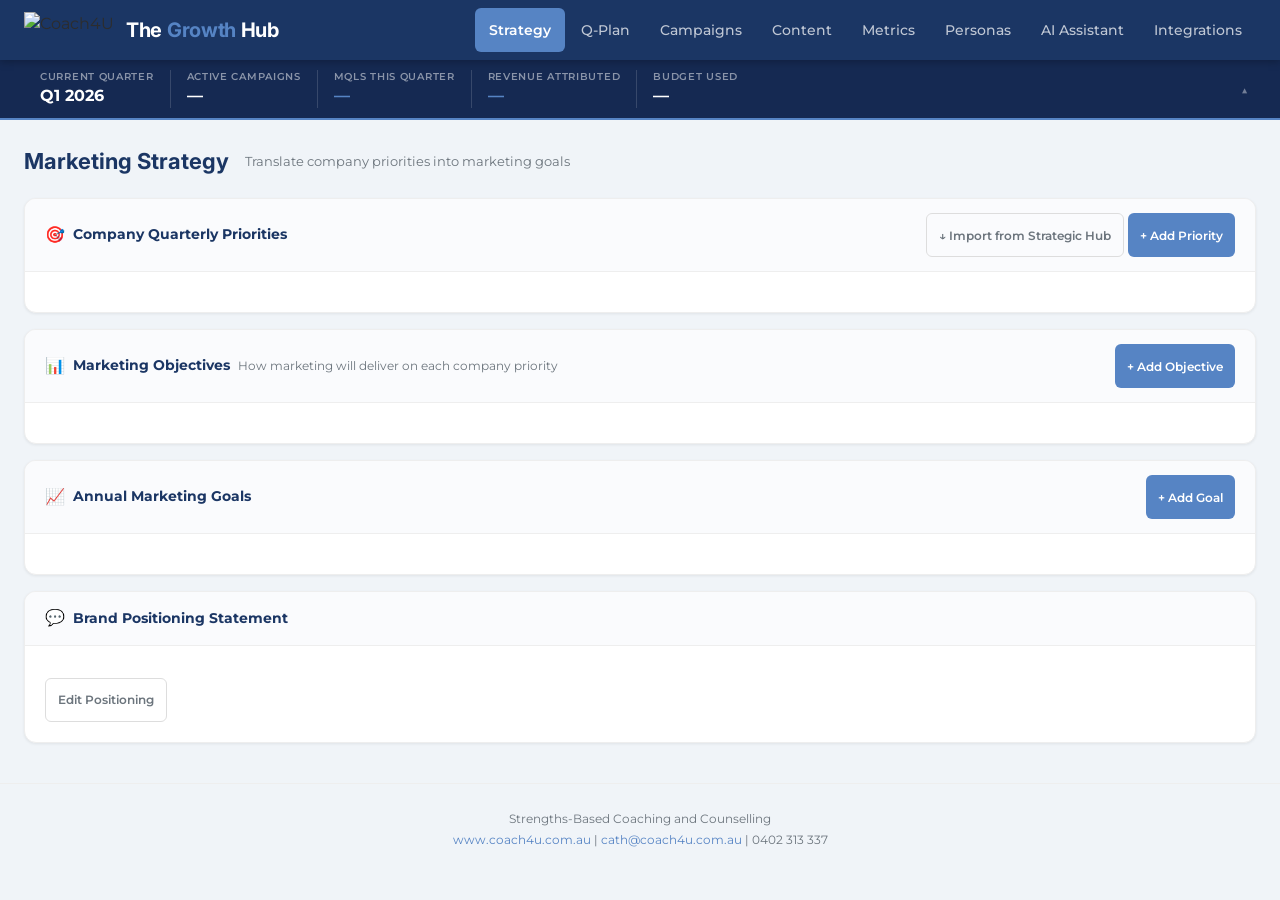
==== commit 4795f8c3: "Add site footer to Growth Hub dashboard" ====
--- a/growth/index.html
+++ b/growth/index.html
@@ -1379,6 +1379,13 @@
 <script src="./js/metrics.js"></script>
 <script src="./js/ai.js"></script>
 
+<footer class="site-footer">
+  Strengths-Based Coaching and Counselling<br>
+  <a href="http://www.coach4u.com.au">www.coach4u.com.au</a> |
+  <a href="mailto:cath@coach4u.com.au">cath@coach4u.com.au</a> |
+  0402 313 337
+</footer>
+
 <script>
   if ('serviceWorker' in navigator) {
     navigator.serviceWorker.register('../sw.js');
--- a/css/style.css
+++ b/css/style.css
@@ -0,0 +1,624 @@
+@import url('https://fonts.googleapis.com/css2?family=Inter:wght@700&family=Montserrat:wght@400;500;600&display=swap');
+
+/* ═══════════════════════════════════════════════════════════════════════
+   Coach4U Design System v1.3
+   ═══════════════════════════════════════════════════════════════════════ */
+
+:root {
+  --primary:        #1B3664;
+  --primary-dark:   #152952;
+  --secondary:      #5684C4;
+  --accent:         #5684C4;
+  --accent-dark:    #4070b0;
+  --accent2:        #6C5CE7;
+  --success:        #27AE60;
+  --warning:        #F39C12;
+  --danger:         #E74C3C;
+  --bg:             #F0F4F8;
+  --bg-card:        #FFFFFF;
+  --border:         #DDDDDD;
+  --border-light:   #EEEEEE;
+  --text:           #2D2D2D;
+  --text-muted:     #6C757D;
+  --text-light:     #ADB5BD;
+  --shadow-sm:      0 1px 3px rgba(0,0,0,0.07);
+  --shadow-md:      0 4px 12px rgba(0,0,0,0.09);
+  --shadow-lg:      0 8px 24px rgba(0,0,0,0.13);
+  --radius:         8px;
+  --radius-lg:      12px;
+  --header-h:       60px;
+  --banner-h:       58px;
+  --font:           'Montserrat', -apple-system, BlinkMacSystemFont, 'Segoe UI', sans-serif;
+  --font-heading:   'Inter', -apple-system, BlinkMacSystemFont, 'Segoe UI', sans-serif;
+  --base-font-size: 15px;
+  --min-body-size:  16px;
+  --spacing-xs:     4px;
+  --spacing-sm:     8px;
+  --spacing-md:     12px;
+  --spacing-lg:     16px;
+  --spacing-xl:     20px;
+  --spacing-2xl:    24px;
+  --min-touch-h:    44px;
+}
+
+.hidden { display: none !important; }
+
+*, *::before, *::after { box-sizing: border-box; margin: 0; padding: 0; }
+html { font-size: var(--base-font-size); scroll-behavior: smooth; }
+body {
+  font-family: var(--font);
+  background: var(--bg);
+  color: var(--text);
+  line-height: 1.55;
+  min-height: 100vh;
+  font-size: var(--min-body-size);
+}
+h1, h2, h3, .brand-name, .panel-title, .modal-title, .go-title, .vto-page-title {
+  font-family: var(--font-heading);
+}
+a { color: var(--secondary); text-decoration: none; }
+a:hover { text-decoration: underline; }
+button { cursor: pointer; font-family: inherit; }
+input, textarea, select { font-family: inherit; }
+textarea { resize: vertical; }
+
+.sign-out-btn {
+  background: transparent;
+  border: 1px solid rgba(255,255,255,0.45);
+  color: rgba(255,255,255,0.85);
+  padding: 6px 14px;
+  border-radius: 6px;
+  font-size: 13px;
+  font-weight: 600;
+  cursor: pointer;
+  transition: all 0.18s;
+  min-height: var(--min-touch-h);
+  white-space: nowrap;
+  flex-shrink: 0;
+}
+.sign-out-btn:hover {
+  background: rgba(255,255,255,0.15);
+  color: #fff;
+  border-color: rgba(255,255,255,0.7);
+}
+
+.site-header {
+  position: sticky;
+  top: 0;
+  z-index: 200;
+  background: var(--primary);
+  height: var(--header-h);
+  box-shadow: 0 2px 8px rgba(0,0,0,0.25);
+}
+.header-inner {
+  max-width: 1600px;
+  margin: 0 auto;
+  height: 100%;
+  display: flex;
+  align-items: center;
+  justify-content: space-between;
+  padding: 0 var(--spacing-2xl);
+  gap: var(--spacing-2xl);
+}
+.brand { display: flex; align-items: center; gap: var(--spacing-md); flex-shrink: 0; }
+.brand-icon { color: var(--accent); font-size: 22px; line-height: 1; }
+.brand-name { font-size: 20px; font-weight: 700; color: #fff; letter-spacing: -0.3px; }
+.brand-accent { color: var(--accent); }
+.brand-sub { font-size: 11px; color: rgba(255,255,255,0.55); font-weight: 400; margin-left: 2px; }
+
+.main-nav {
+  display: flex;
+  gap: 2px;
+  flex-wrap: nowrap;
+  overflow-x: auto;
+  overflow-y: hidden;
+  -webkit-overflow-scrolling: touch;
+  scroll-behavior: smooth;
+}
+.nav-tab {
+  background: transparent;
+  border: none;
+  color: rgba(255,255,255,0.72);
+  padding: 8px 14px;
+  border-radius: 6px;
+  font-size: 13.5px;
+  font-weight: 500;
+  transition: all 0.18s;
+  white-space: nowrap;
+  min-height: var(--min-touch-h);
+  display: flex;
+  align-items: center;
+}
+.nav-tab:hover { background: rgba(255,255,255,0.1); color: #fff; }
+.nav-tab.active { background: var(--accent); color: #fff; font-weight: 600; }
+
+.vision-banner, .mission-banner {
+  background: var(--primary-dark);
+  border-bottom: 2px solid var(--accent);
+  transition: max-height 0.3s ease, opacity 0.3s ease;
+}
+.vision-banner-inner, .mission-banner-inner {
+  max-width: 1600px;
+  margin: 0 auto;
+  display: flex;
+  align-items: center;
+  padding: 0 var(--spacing-2xl);
+  height: var(--banner-h);
+  gap: 0;
+}
+.vision-col, .mission-col { display: flex; flex-direction: column; padding: 0 var(--spacing-lg); }
+.vision-divider, .mission-divider {
+  width: 1px;
+  background: rgba(255,255,255,0.15);
+  align-self: stretch;
+  margin: 10px 0;
+}
+.vision-label, .mission-label {
+  font-size: 10px;
+  font-weight: 600;
+  color: rgba(255,255,255,0.5);
+  text-transform: uppercase;
+  letter-spacing: 0.7px;
+}
+.vision-text, .mission-value { font-size: 16px; font-weight: 700; color: #fff; white-space: nowrap; }
+.vision-highlight, .mission-highlight { color: var(--accent); }
+.vision-collapse-btn, .mission-collapse-btn {
+  margin-left: auto;
+  background: transparent;
+  border: none;
+  color: rgba(255,255,255,0.4);
+  font-size: 12px;
+  padding: 4px 8px;
+  border-radius: 4px;
+  cursor: pointer;
+  flex-shrink: 0;
+}
+.vision-collapse-btn:hover, .mission-collapse-btn:hover { color: #fff; }
+.vision-banner-collapsed, .mission-banner-collapsed {
+  background: var(--primary-dark);
+  border-bottom: 2px solid var(--accent);
+  padding: 4px var(--spacing-2xl);
+}
+.vision-expand-btn, .mission-expand-btn {
+  background: transparent;
+  border: none;
+  color: rgba(255,255,255,0.5);
+  font-size: 12px;
+  cursor: pointer;
+  padding: 4px 0;
+}
+.vision-expand-btn:hover, .mission-expand-btn:hover { color: #fff; }
+
+.main-content { max-width: 1600px; margin: 0 auto; padding: var(--spacing-2xl); }
+
+.panel { display: none; }
+.panel.active { display: block; }
+.panel-header {
+  display: flex;
+  align-items: center;
+  gap: var(--spacing-lg);
+  margin-bottom: var(--spacing-xl);
+  flex-wrap: wrap;
+}
+.panel-title { font-size: 22px; font-weight: 700; color: var(--primary); flex-shrink: 0; }
+.panel-subtitle { font-size: 13px; color: var(--text-muted); flex: 1; }
+.panel-header-actions { display: flex; gap: var(--spacing-sm); align-items: center; margin-left: auto; }
+
+.card {
+  background: var(--bg-card);
+  border-radius: var(--radius-lg);
+  box-shadow: var(--shadow-sm);
+  border: 1px solid var(--border-light);
+  overflow: hidden;
+  margin-bottom: var(--spacing-lg);
+}
+.card.full-width { width: 100%; }
+.card-header {
+  display: flex;
+  align-items: center;
+  gap: var(--spacing-sm);
+  padding: 14px var(--spacing-xl);
+  font-weight: 700;
+  font-size: 14px;
+  color: var(--primary);
+  border-bottom: 1px solid var(--border-light);
+  background: #FAFBFD;
+}
+.card-header-sub { font-size: 12px; font-weight: 400; color: var(--text-muted); flex: 1; }
+.card-actions { margin-left: auto; display: flex; gap: var(--spacing-xs); }
+.card-icon { font-size: 16px; }
+.card-body { padding: var(--spacing-xl); }
+.card-hint { font-size: 12px; color: var(--text-muted); margin-bottom: 10px; }
+
+.btn {
+  display: inline-flex;
+  align-items: center;
+  gap: var(--spacing-xs);
+  padding: 9px 18px;
+  min-height: var(--min-touch-h);
+  border-radius: 6px;
+  font-size: 13.5px;
+  font-weight: 600;
+  border: none;
+  transition: all 0.18s;
+  white-space: nowrap;
+  cursor: pointer;
+  font-family: inherit;
+}
+.btn-primary { background: var(--accent); color: #fff; }
+.btn-primary:hover {
+  background: var(--accent-dark);
+  transform: translateY(-1px);
+  box-shadow: 0 4px 12px rgba(86, 132, 196, 0.35);
+}
+.btn-secondary { background: var(--secondary); color: #fff; }
+.btn-secondary:hover { background: #4070b0; }
+.btn-outline {
+  background: transparent;
+  color: var(--text-muted);
+  border: 1px solid var(--border);
+  padding: 8px 16px;
+}
+.btn-outline:hover { border-color: var(--secondary); color: var(--secondary); background: #EBF3FF; }
+.btn-danger { background: var(--danger); color: #fff; }
+.btn-danger:hover { background: #C0392B; }
+.btn-ghost {
+  background: transparent;
+  border: none;
+  color: var(--text-muted);
+  padding: 4px 8px;
+  font-size: 13px;
+  border-radius: 4px;
+  min-height: auto;
+}
+.btn-ghost:hover { background: var(--bg); color: var(--text); }
+.btn-sm { padding: 6px 12px; font-size: 12px; }
+.btn-icon { padding: 6px; min-width: 30px; justify-content: center; }
+
+.field-group { display: flex; flex-direction: column; gap: 4px; }
+.field-group.flex-2 { flex: 2; }
+.field-row { display: flex; gap: var(--spacing-md); }
+.field-row > .field-group { flex: 1; }
+.field-label {
+  font-size: 12px;
+  font-weight: 600;
+  color: var(--text-muted);
+  text-transform: uppercase;
+  letter-spacing: 0.4px;
+}
+.field-input, .field-select {
+  padding: 9px 12px;
+  min-height: var(--min-touch-h);
+  border: 1px solid var(--border);
+  border-radius: 6px;
+  font-size: 14px;
+  background: var(--bg-card);
+  color: var(--text);
+  transition: border-color 0.18s, box-shadow 0.18s;
+  width: 100%;
+  font-family: inherit;
+}
+.field-input:focus, .field-select:focus {
+  outline: none;
+  border-color: var(--accent);
+  box-shadow: 0 0 0 3px rgba(86, 132, 196, 0.12);
+}
+.field-select-sm { padding: 6px 10px; font-size: 13px; width: auto; }
+
+.modal-overlay {
+  position: fixed;
+  inset: 0;
+  background: rgba(0,30,60,0.45);
+  z-index: 1000;
+  display: flex;
+  align-items: center;
+  justify-content: center;
+  padding: var(--spacing-xl);
+  backdrop-filter: blur(2px);
+}
+.modal {
+  background: var(--bg-card);
+  border-radius: var(--radius-lg);
+  box-shadow: var(--shadow-lg);
+  width: 100%;
+  max-width: 560px;
+  max-height: 90vh;
+  overflow-y: auto;
+}
+.modal-lg { max-width: 780px; }
+.modal-sm { max-width: 380px; }
+.modal-header {
+  display: flex;
+  align-items: center;
+  justify-content: space-between;
+  padding: 18px var(--spacing-2xl);
+  border-bottom: 1px solid var(--border-light);
+  position: sticky;
+  top: 0;
+  background: var(--bg-card);
+  z-index: 10;
+}
+.modal-title { font-size: 17px; font-weight: 700; color: var(--primary); }
+.modal-close {
+  background: transparent;
+  border: none;
+  font-size: 18px;
+  color: var(--text-muted);
+  padding: 4px;
+  border-radius: 4px;
+  cursor: pointer;
+  min-width: var(--min-touch-h);
+  min-height: var(--min-touch-h);
+  display: flex;
+  align-items: center;
+  justify-content: center;
+}
+.modal-close:hover { background: var(--bg); color: var(--text); }
+.modal-body { padding: var(--spacing-xl) var(--spacing-2xl); display: flex; flex-direction: column; gap: var(--spacing-lg); }
+.modal-footer {
+  padding: var(--spacing-lg) var(--spacing-2xl);
+  border-top: 1px solid var(--border-light);
+  display: flex;
+  gap: var(--spacing-sm);
+  justify-content: flex-end;
+  flex-wrap: wrap;
+}
+
+.toast {
+  position: fixed;
+  bottom: var(--spacing-2xl);
+  right: var(--spacing-2xl);
+  z-index: 2000;
+  background: var(--primary);
+  color: #fff;
+  padding: 12px var(--spacing-xl);
+  border-radius: var(--radius);
+  box-shadow: var(--shadow-lg);
+  font-size: 14px;
+  font-weight: 500;
+  transform: translateY(80px);
+  opacity: 0;
+  transition: all 0.3s;
+  max-width: 360px;
+}
+.toast.show { transform: translateY(0); opacity: 1; }
+.toast.success { background: var(--success); }
+.toast.error { background: var(--danger); }
+
+.ai-coach-sidebar { display: none; }
+.ai-coach-sidebar.visible {
+  display: flex;
+  flex-direction: column;
+  position: fixed;
+  right: 0;
+  top: var(--header-h);
+  width: 340px;
+  height: calc(100vh - var(--header-h));
+  background: var(--bg-card);
+  border-left: 1px solid var(--border-light);
+  z-index: 150;
+  box-shadow: -2px 0 8px rgba(0,0,0,0.1);
+}
+.ai-coach-header {
+  display: flex;
+  align-items: center;
+  justify-content: space-between;
+  padding: var(--spacing-lg) var(--spacing-xl);
+  border-bottom: 1px solid var(--border-light);
+  background: #FAFBFD;
+}
+.ai-coach-header-left { display: flex; align-items: center; gap: var(--spacing-md); }
+.ai-coach-avatar { font-size: 24px; }
+.ai-coach-name { font-weight: 600; font-size: 14px; }
+.ai-coach-status { font-size: 11px; color: var(--text-muted); }
+.ai-coach-close {
+  background: transparent;
+  border: none;
+  font-size: 18px;
+  color: var(--text-muted);
+  cursor: pointer;
+  padding: 4px;
+  min-width: var(--min-touch-h);
+  min-height: var(--min-touch-h);
+  display: flex;
+  align-items: center;
+  justify-content: center;
+}
+.ai-coach-close:hover { color: var(--text); }
+.ai-coach-messages {
+  flex: 1;
+  overflow-y: auto;
+  padding: var(--spacing-lg);
+  display: flex;
+  flex-direction: column;
+  gap: var(--spacing-md);
+}
+.ai-coach-input-area {
+  padding: var(--spacing-lg);
+  border-top: 1px solid var(--border-light);
+  display: flex;
+  gap: var(--spacing-sm);
+}
+.ai-coach-input {
+  flex: 1;
+  padding: var(--spacing-md);
+  border: 1px solid var(--border);
+  border-radius: 6px;
+  font-family: inherit;
+  font-size: 14px;
+  resize: none;
+  min-height: 44px;
+}
+.ai-coach-input:focus {
+  outline: none;
+  border-color: var(--accent);
+  box-shadow: 0 0 0 3px rgba(86, 132, 196, 0.12);
+}
+.ai-coach-send {
+  background: var(--accent);
+  color: #fff;
+  border: none;
+  width: 44px;
+  height: 44px;
+  border-radius: 6px;
+  cursor: pointer;
+  display: flex;
+  align-items: center;
+  justify-content: center;
+  font-size: 16px;
+  transition: background 0.18s;
+}
+.ai-coach-send:hover { background: var(--accent-dark); }
+
+.mt-8  { margin-top: 8px !important; }
+.mt-12 { margin-top: 12px !important; }
+.mt-16 { margin-top: 16px !important; }
+.mt-20 { margin-top: 20px !important; }
+.mb-12 { margin-bottom: 12px !important; }
+.text-muted { color: var(--text-muted); }
+.text-accent { color: var(--accent); }
+.text-right { text-align: right; }
+.text-center { text-align: center; }
+.empty-state { text-align: center; padding: 40px var(--spacing-xl); color: var(--text-muted); }
+.empty-state-icon { font-size: 36px; margin-bottom: var(--spacing-lg); }
+.empty-state-text { font-size: 15px; margin-bottom: var(--spacing-xl); }
+.divider { height: 1px; background: var(--border-light); margin: var(--spacing-xl) 0; }
+.flex-1 { flex: 1; }
+.nowrap { white-space: nowrap; }
+
+.vto-grid { display: grid; grid-template-columns: 1fr 1fr; gap: 20px; }
+.vto-section { margin: 0; }
+.vto-card-wide { grid-column: 1 / -1; }
+.vto-field-group { display: flex; flex-direction: column; gap: 8px; }
+.vto-value-row { display: flex; align-items: center; gap: 8px; }
+.vto-value-row .field-input { flex: 1; }
+.vto-value-num { font-size: 13px; font-weight: 700; color: var(--text-muted); width: 20px; flex-shrink: 0; text-align: right; }
+.three-grid { display: grid; grid-template-columns: 1fr 1fr 1fr; gap: 14px; }
+.vto-page-title { font-size: 24px; font-weight: 700; color: var(--primary); margin-bottom: 20px; }
+.vto-panel-header { margin-bottom: 20px; }
+.field-label { display: block; font-size: 13px; font-weight: 600; color: var(--text); margin-bottom: 6px; }
+.mt-8 { margin-top: 8px; }
+
+.go-header { display: flex; align-items: flex-start; justify-content: space-between; gap: 16px; margin-bottom: 24px; flex-wrap: wrap; }
+.go-title { font-size: 26px; font-weight: 700; color: var(--primary); letter-spacing: -0.3px; }
+.go-subtitle { font-size: 14px; color: var(--text-muted); margin-top: 2px; }
+.go-entity-nav { display: flex; gap: 8px; flex-wrap: wrap; }
+.go-entity-btn {
+  display: flex; align-items: center; gap: 6px; padding: 6px 14px;
+  border: 1px solid var(--border); border-radius: 20px; background: var(--bg-card);
+  font-size: 13px; font-weight: 600; color: var(--text); cursor: pointer;
+  transition: box-shadow 0.15s, transform 0.1s;
+}
+.go-entity-btn:hover { box-shadow: var(--shadow-sm); transform: translateY(-1px); }
+.go-entity-dot { width: 8px; height: 8px; border-radius: 50%; flex-shrink: 0; }
+.go-strategic-section { display: grid; grid-template-columns: repeat(4,1fr); gap: 16px; margin-bottom: 32px; }
+.go-strat-card { background: var(--bg-card); border: 1px solid var(--border); border-radius: var(--radius-lg); padding: 18px; }
+.go-strat-highlight { background: linear-gradient(135deg, var(--primary) 0%, var(--primary-dark) 100%); color: #fff; border-color: transparent; }
+.go-strat-highlight .go-strat-label { color: rgba(255,255,255,0.65); }
+.go-strat-label { font-size: 11px; font-weight: 700; text-transform: uppercase; letter-spacing: 0.5px; color: var(--text-muted); margin-bottom: 8px; }
+.go-strat-text { font-size: 14px; line-height: 1.5; }
+.go-strat-big { font-size: 16px; font-weight: 600; }
+.go-strat-sub { font-size: 13px; color: var(--text-muted); margin-top: 6px; }
+.go-strat-values { display: flex; flex-wrap: wrap; gap: 6px; }
+.go-value-pill { background: var(--primary); color: #fff; padding: 3px 10px; border-radius: 12px; font-size: 12px; font-weight: 600; }
+.go-strat-nums { display: flex; flex-direction: column; gap: 6px; font-size: 14px; }
+.go-strat-nums div { display: flex; justify-content: space-between; }
+.go-num-label { color: var(--text-muted); font-size: 12px; }
+.go-placeholder { color: var(--text-light); font-style: italic; font-size: 13px; }
+.go-biz-section { margin-top: 8px; }
+.go-section-heading { font-size: 18px; font-weight: 700; color: var(--text); margin-bottom: 4px; }
+.go-section-sub { font-size: 13px; color: var(--text-muted); margin-bottom: 16px; }
+.go-biz-grid { display: grid; grid-template-columns: repeat(auto-fill, minmax(300px,1fr)); gap: 20px; }
+.go-biz-card { background: var(--bg-card); border-radius: var(--radius-lg); border: 1px solid var(--border); overflow: hidden; cursor: pointer; transition: box-shadow 0.2s, transform 0.15s; }
+.go-biz-card:hover { box-shadow: var(--shadow-md); transform: translateY(-2px); }
+.go-biz-card-header { padding: 14px 18px; color: #fff; display: flex; align-items: center; justify-content: space-between; }
+.go-biz-name { font-weight: 700; font-size: 15px; }
+.go-health-dot { width: 10px; height: 10px; border-radius: 50%; flex-shrink: 0; }
+.go-health-healthy { background: var(--success); box-shadow: 0 0 6px var(--success); }
+.go-health-caution { background: var(--warning); box-shadow: 0 0 6px var(--warning); }
+.go-health-at-risk  { background: var(--danger);  box-shadow: 0 0 6px var(--danger); }
+.go-biz-card-body { padding: 16px 18px; }
+.go-biz-purpose { font-size: 13px; color: var(--text-muted); margin-bottom: 14px; line-height: 1.5; }
+.go-biz-stats { display: flex; flex-direction: column; gap: 10px; }
+.go-stat { display: flex; align-items: center; gap: 8px; }
+.go-stat-label { font-size: 12px; font-weight: 600; color: var(--text-muted); min-width: 55px; }
+.go-stat-value { font-size: 13px; font-weight: 600; min-width: 36px; }
+.go-issues-count { color: var(--danger); }
+.go-progress-bar { flex: 1; height: 6px; background: #e9ecef; border-radius: 3px; min-width: 60px; }
+.go-progress-fill { height: 100%; border-radius: 3px; transition: width 0.2s; }
+.go-biz-targets { display: flex; flex-direction: column; gap: 6px; font-size: 12px; color: var(--text-muted); margin-top: 12px; padding-top: 12px; border-top: 1px solid var(--border-light); }
+.go-empty-state { text-align: center; padding: 40px 20px; color: var(--text-muted); }
+
+@media (max-width: 768px) {
+  :root { --header-h: 56px; --base-font-size: 14px; }
+  .header-inner { padding: 0 var(--spacing-lg); gap: var(--spacing-lg); }
+  .brand-name { font-size: 18px; }
+  .main-nav { overflow-x: auto; overflow-y: hidden; -webkit-overflow-scrolling: touch; flex-wrap: nowrap; }
+  .nav-tab { padding: 8px 12px; font-size: 12px; min-width: max-content; }
+  .vision-banner, .mission-banner { max-height: 0; opacity: 0; overflow: hidden; }
+  .vision-banner.expanded, .mission-banner.expanded { max-height: 200px; opacity: 1; }
+  .vision-banner-collapsed, .mission-banner-collapsed { display: flex !important; }
+  .main-content { padding: var(--spacing-lg); }
+  .card { margin-bottom: var(--spacing-md); }
+  .card-body { padding: var(--spacing-lg); }
+  .strategy-grid, .campaign-body-grid, .qplan-metrics-row, .ab-test-body, .charts-grid, .integrations-grid, .personas-grid { grid-template-columns: 1fr !important; }
+  .campaign-metrics { grid-template-columns: repeat(3,1fr) !important; }
+  .field-row { flex-direction: column; gap: var(--spacing-md); }
+  .field-input, .field-select { width: 100%; }
+  .btn { min-height: var(--min-touch-h); padding: 10px var(--spacing-lg); }
+  .modal { max-width: 100%; max-height: 100%; border-radius: 0; }
+  .modal-overlay { padding: 0; align-items: flex-end; }
+  .ai-coach-sidebar { position: fixed; inset: 0; top: 0; width: 100%; height: 100%; border: none; border-radius: 0; z-index: 160; }
+  .toast { bottom: var(--spacing-lg); right: var(--spacing-lg); left: var(--spacing-lg); max-width: none; }
+  .panel-title { font-size: 18px; }
+  .vision-text, .mission-value { white-space: normal; overflow: visible; text-overflow: clip; }
+}
+
+@media (max-width: 390px) {
+  .header-inner { padding: 0 var(--spacing-md); gap: var(--spacing-md); }
+  .brand-name { font-size: 16px; }
+  .main-content { padding: var(--spacing-md); }
+  .nav-tab { padding: 6px 10px; font-size: 11px; }
+  .btn { font-size: 12px; padding: 8px var(--spacing-lg); }
+  .card-header { font-size: 13px; padding: 12px var(--spacing-lg); }
+  .card-body { padding: var(--spacing-lg); }
+}
+
+@media (max-width: 1100px) and (min-width: 769px) {
+  .strategy-grid, .charts-grid, .integrations-grid { grid-template-columns: 1fr; }
+  .campaign-body-grid { grid-template-columns: 1fr; }
+}
+
+@media (min-width: 769px) and (max-width: 1024px) {
+  .header-inner { padding: 0 var(--spacing-xl); }
+  .personas-grid { grid-template-columns: repeat(2,1fr); }
+}
+
+@media (max-width: 1000px) { .go-strategic-section { grid-template-columns: 1fr 1fr; } }
+@media (max-width: 600px) {
+  .go-strategic-section { grid-template-columns: 1fr; }
+  .go-biz-grid { grid-template-columns: 1fr; }
+  .go-header { flex-direction: column; }
+}
+
+@media print {
+  .site-header, .vision-banner, .mission-banner, .panel-header-actions,
+  .btn, .card-actions, .campaign-card-actions, .priority-actions,
+  .persona-actions, .ai-coach-sidebar, #ai-panel, #integrations-panel { display: none !important; }
+  .main-content { padding: 0; max-width: 100%; }
+  .panel { display: block !important; }
+  .card { box-shadow: none; border: 1px solid #ccc; break-inside: avoid; }
+  body { background: white; }
+}
+
+/* ─── Site Footer ────────────────────────────────────────────────────────── */
+.site-footer {
+  text-align: center;
+  font-size: 12px;
+  color: var(--text-muted);
+  padding: 24px 20px 32px;
+  border-top: 1px solid var(--border-light);
+  line-height: 1.8;
+}
+.site-footer a { color: var(--secondary); }
+.site-footer a:hover { color: var(--accent-dark); text-decoration: underline; }
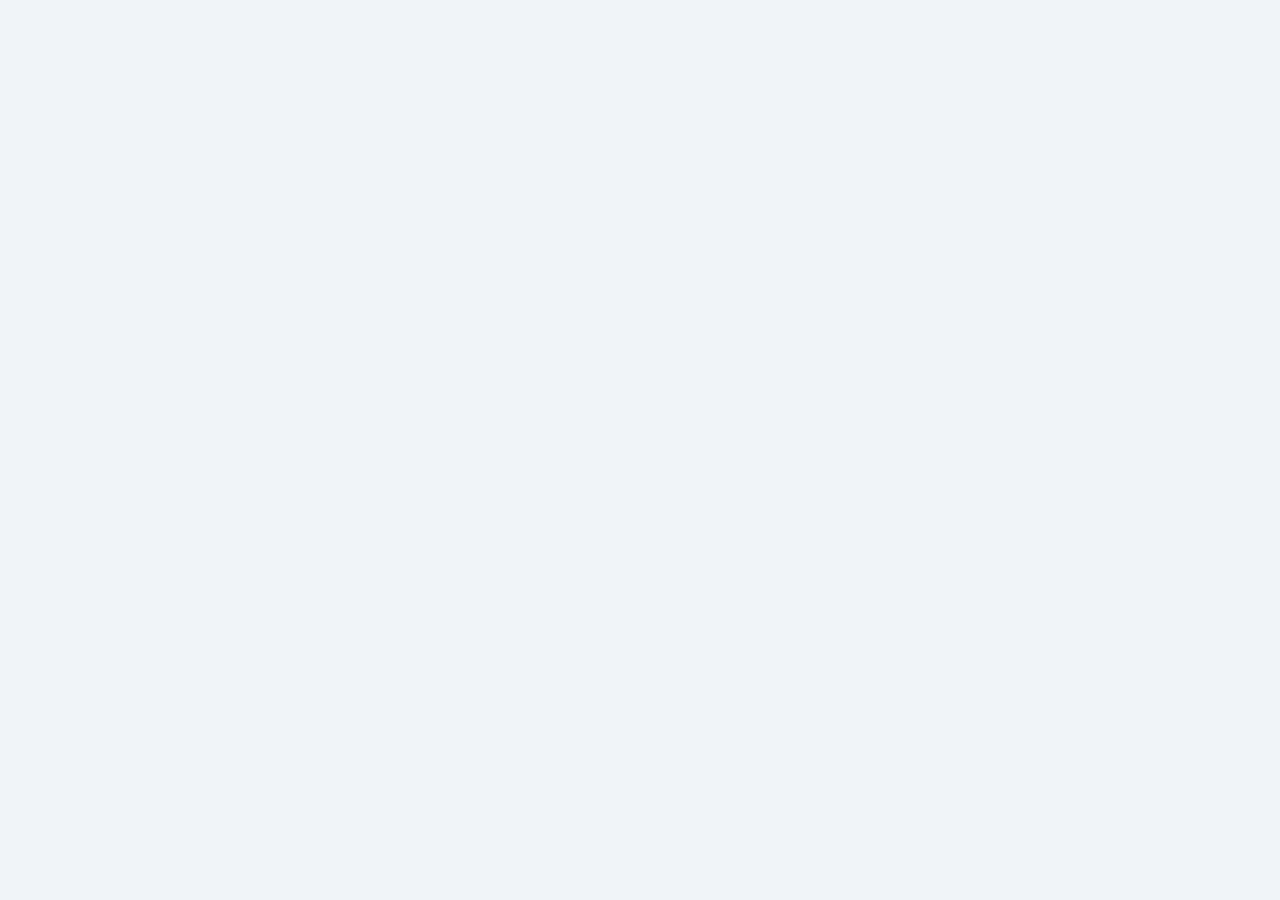
==== commit 827f7a72: "Fix auth: getUser() instead of getSession(), add flash prevention" ====
--- a/growth/index.html
+++ b/growth/index.html
@@ -12,6 +12,7 @@
   <link rel="icon" type="image/svg+xml" href="../favicon.svg">
   <link rel="apple-touch-icon" href="../images/logo.svg">
   <link rel="stylesheet" href="../css/style.css" />
+  <style>body { opacity: 0; transition: opacity 0.2s ease; }</style>
   <script src="https://cdn.jsdelivr.net/npm/chart.js@4.4.0/dist/chart.umd.min.js"></script>
 </head>
 <body>
@@ -1343,14 +1344,14 @@
   const SUPABASE_ANON_KEY = 'sb_publishable_pcXHwQVMpvEojb4K3afEMw_RMvgZM-Y';
   const supabase = createClient(SUPABASE_URL, SUPABASE_ANON_KEY);
 
-  const { data: { session } } = await supabase.auth.getSession();
-  if (!session) {
+  const { data: { user } } = await supabase.auth.getUser();
+  if (!user) {
     window.location.href = '../login.html';
   } else {
     const { data: profile } = await supabase
       .from('users')
       .select('membership_status')
-      .eq('id', session.user.id)
+      .eq('id', user.id)
       .single();
 
     if (profile?.membership_status !== 'active') {
@@ -1364,6 +1365,7 @@
         await supabase.auth.signOut();
         window.location.href = '../login.html';
       };
+      document.body.style.opacity = '1';
       window.dispatchEvent(new Event('growth:auth-ready'));
     }
   }
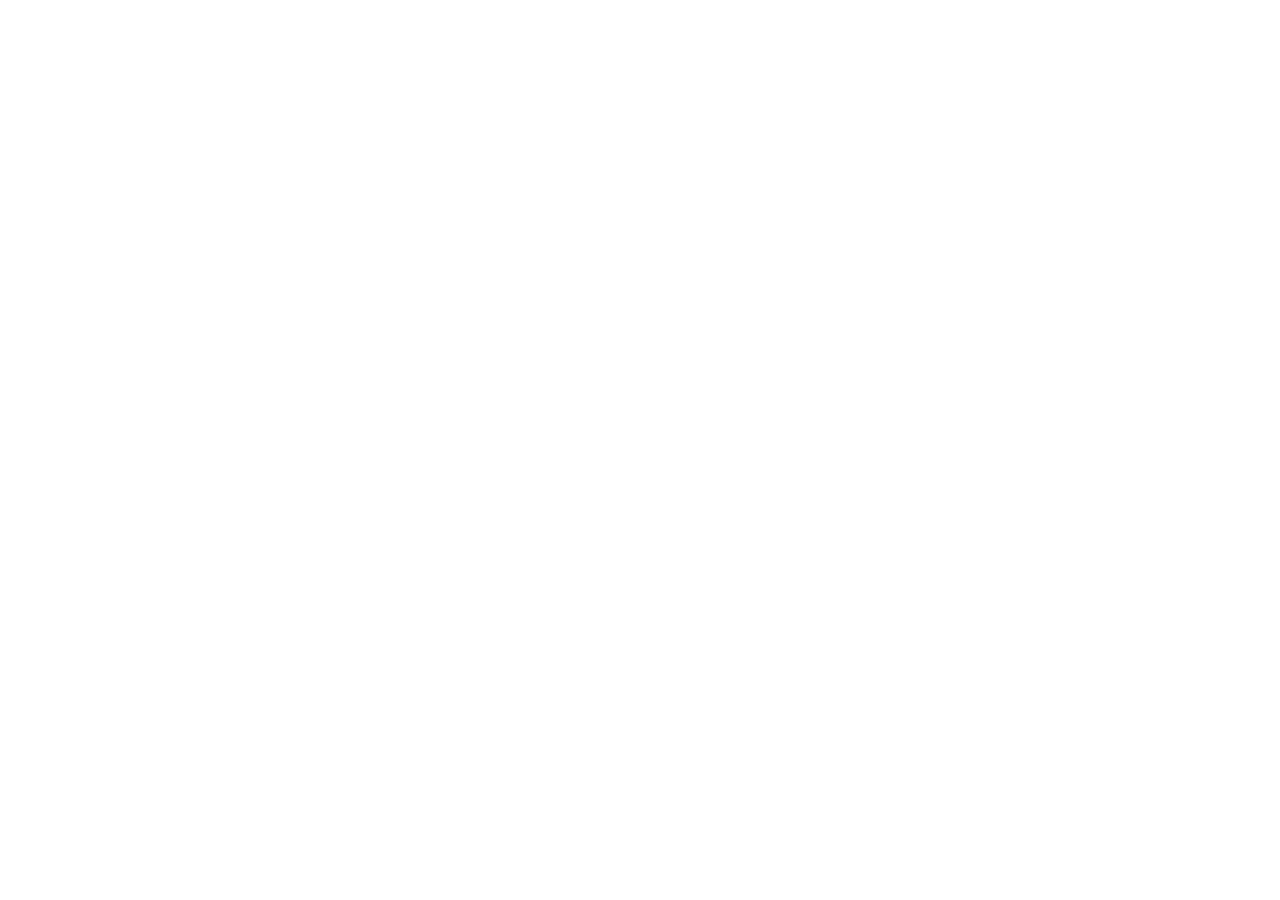
==== commit c447a0a1: "fix: add Portal back link to growth hub dashboard header" ====
--- a/growth/index.html
+++ b/growth/index.html
@@ -17,9 +17,10 @@
 </head>
 <body>
 
-<!-- ═══════════════════════════════════════════════════════════ HEADER -->
+<!-- ═══════════════════════════════════════════════════════════════ HEADER -->
 <header class="site-header" id="site-header">
   <div class="header-inner">
+    <a href="https://cathcoach4u.github.io/yourcoachingportal/" class="header-back">← Portal</a>
     <div class="brand">
       <img src="../images/logo.svg" alt="Coach4U" style="height:36px;vertical-align:middle;">
       <span class="brand-name">The <span class="brand-accent">Growth</span> Hub</span>
@@ -37,7 +38,7 @@
   </div>
 </header>
 
-<!-- ═══════════════════════════════════════════════════════ MISSION BANNER -->
+<!-- ═══════════════════════════════════════════════════════════════ MISSION BANNER -->
 <div class="mission-banner" id="mission-banner">
   <div class="mission-banner-inner">
     <div class="mission-col">
@@ -71,10 +72,10 @@
   <button class="mission-expand-btn" id="mission-expand-btn">▼ Dashboard</button>
 </div>
 
-<!-- ═══════════════════════════════════════════════════════ MAIN CONTENT -->
+<!-- ═══════════════════════════════════════════════════════════════ MAIN CONTENT -->
 <main class="main-content" id="main-content">
 
-  <!-- ─────────────────────────────── STRATEGY PANEL (Part 1) -->
+  <!-- ─────────────────────────────────── STRATEGY PANEL (Part 1) -->
   <div class="panel active" id="strategy-panel">
     <div class="panel-header">
       <h1 class="panel-title">Marketing Strategy</h1>
@@ -138,7 +139,7 @@
     </div>
   </div>
 
-  <!-- ─────────────────────────────── Q-PLAN PANEL (Part 2) -->
+  <!-- ─────────────────────────────────── Q-PLAN PANEL (Part 2) -->
   <div class="panel" id="quarterly-panel">
     <div class="panel-header">
       <h1 class="panel-title">Quarterly Marketing Plan</h1>
@@ -157,7 +158,7 @@
     <div id="qplan-list"></div>
   </div>
 
-  <!-- ─────────────────────────────── CAMPAIGNS PANEL (Part 3) -->
+  <!-- ─────────────────────────────────── CAMPAIGNS PANEL (Part 3) -->
   <div class="panel" id="campaigns-panel">
     <div class="panel-header">
       <h1 class="panel-title">Campaign Tracker</h1>
@@ -191,7 +192,7 @@
     </div>
   </div>
 
-  <!-- ─────────────────────────────── CONTENT PANEL (Part 4) -->
+  <!-- ─────────────────────────────────── CONTENT PANEL (Part 4) -->
   <div class="panel" id="content-panel">
     <div class="panel-header">
       <h1 class="panel-title">Content Calendar</h1>
@@ -241,7 +242,7 @@
     <div id="content-list-view" style="display:none;"></div>
   </div>
 
-  <!-- ─────────────────────────────── METRICS PANEL (Part 5) -->
+  <!-- ─────────────────────────────────── METRICS PANEL (Part 5) -->
   <div class="panel" id="metrics-panel">
     <div class="panel-header">
       <h1 class="panel-title">Marketing Metrics Dashboard</h1>
@@ -295,10 +296,10 @@
     </div>
   </div>
 
-  <!-- ─────────────────────────────── PERSONAS PANEL (Part 6) -->
+  <!-- ─────────────────────────────────── PERSONAS PANEL (Part 6) -->
   <div class="panel" id="personas-panel">
     <div class="panel-header">
-      <h1 class="panel-title">Audience & Personas</h1>
+      <h1 class="panel-title">Audience &amp; Personas</h1>
       <p class="panel-subtitle">Know your audience deeply — who they are, what they want, where they are</p>
       <div class="panel-header-actions">
         <button class="btn btn-primary btn-sm" id="add-persona-btn">+ New Persona</button>
@@ -307,7 +308,7 @@
     <div class="personas-grid" id="personas-grid"></div>
   </div>
 
-  <!-- ─────────────────────────────── AI PANEL (Part 7) -->
+  <!-- ─────────────────────────────────── AI PANEL (Part 7) -->
   <div class="panel" id="ai-panel">
     <div class="panel-header">
       <h1 class="panel-title">AI Growth Assistant</h1>
@@ -343,7 +344,7 @@
           <span class="ai-action-icon">🔍</span>
           <div>
             <div class="ai-action-label">Analyse Campaign</div>
-            <div class="ai-action-sub">Performance insights & recommendations</div>
+            <div class="ai-action-sub">Performance insights &amp; recommendations</div>
           </div>
         </button>
         <button class="ai-action-btn" data-action="generate-persona">
@@ -384,7 +385,7 @@
     </div>
   </div>
 
-  <!-- ─────────────────────────────── INTEGRATIONS PANEL (Part 8) -->
+  <!-- ─────────────────────────────────── INTEGRATIONS PANEL (Part 8) -->
   <div class="panel" id="integrations-panel">
     <div class="panel-header">
       <h1 class="panel-title">Hub Integrations</h1>
@@ -453,7 +454,7 @@
 
 </main>
 
-<!-- ═══════════════════════════════════════════════════════ MODALS -->
+<!-- ═══════════════════════════════════════════════════════════════ MODALS -->
 
 <!-- Add/Edit Priority -->
 <div class="modal-overlay" id="priority-modal" style="display:none;">
@@ -1098,7 +1099,7 @@
         <div class="field-group"><label class="field-label">Social</label><input class="field-input" id="m-cpl-social" type="number" step="0.01" placeholder="0"/></div>
         <div class="field-group"><label class="field-label">Email</label><input class="field-input" id="m-cpl-email" type="number" step="0.01" placeholder="0"/></div>
       </div>
-      <div class="modal-section-title">Revenue & Spend</div>
+      <div class="modal-section-title">Revenue &amp; Spend</div>
       <div class="field-row">
         <div class="field-group"><label class="field-label">Total Ad Spend ($)</label><input class="field-input" id="m-spend" type="number" placeholder="0"/></div>
         <div class="field-group"><label class="field-label">Revenue Attributed ($)</label><input class="field-input" id="m-revenue" type="number" placeholder="0"/></div>
@@ -1357,7 +1358,6 @@
     if (profile?.membership_status !== 'active') {
       window.location.href = '../inactive.html';
     } else {
-      // Expose for the rest of the app (sign-out + AI proxy auth)
       window.supabaseClient   = supabase;
       window.SUPABASE_URL     = SUPABASE_URL;
       window.SUPABASE_ANON_KEY = SUPABASE_ANON_KEY;
--- a/css/style.css
+++ b/css/style.css
@@ -1,35 +1,40 @@
-@import url('https://fonts.googleapis.com/css2?family=Inter:wght@700&family=Montserrat:wght@400;500;600&display=swap');
-
 /* ═══════════════════════════════════════════════════════════════════════
-   Coach4U Design System v1.3
+   Coach4U Design System v2.2
    ═══════════════════════════════════════════════════════════════════════ */
 
+/* ─── CSS Variables ─────────────────────────────────────────────────────────────────────── */
 :root {
-  --primary:        #1B3664;
-  --primary-dark:   #152952;
-  --secondary:      #5684C4;
-  --accent:         #5684C4;
-  --accent-dark:    #4070b0;
-  --accent2:        #6C5CE7;
+  /* Brand — Coach4U v2.2 */
+  --primary:        #003366;
+  --primary-dark:   #002244;
+  --accent:         #0D9488;
+  --accent-dark:    #0F766E;
+  --secondary:      #0D9488;
   --success:        #27AE60;
   --warning:        #F39C12;
   --danger:         #E74C3C;
-  --bg:             #F0F4F8;
-  --bg-card:        #FFFFFF;
-  --border:         #DDDDDD;
-  --border-light:   #EEEEEE;
-  --text:           #2D2D2D;
-  --text-muted:     #6C757D;
+  --text:           #333333;
+  --text-muted:     #888888;
   --text-light:     #ADB5BD;
+  --divider:        #eeeeee;
+  --bg:             #ffffff;
+  --bg-card:        #ffffff;
+  --surface:        #ffffff;
+  --border:         #e2e8f0;
+  --border-light:   #eeeeee;
   --shadow-sm:      0 1px 3px rgba(0,0,0,0.07);
-  --shadow-md:      0 4px 12px rgba(0,0,0,0.09);
-  --shadow-lg:      0 8px 24px rgba(0,0,0,0.13);
+  --shadow:         0 2px 8px rgba(13,148,136,0.12);
+  --shadow-md:      0 4px 12px rgba(13,148,136,0.15);
+  --shadow-lg:      0 6px 16px rgba(13,148,136,0.22);
+  --shadow-neutral: 0 2px 8px rgba(0,0,0,0.07);
   --radius:         8px;
+  --radius-sm:      6px;
   --radius-lg:      12px;
   --header-h:       60px;
   --banner-h:       58px;
-  --font:           'Montserrat', -apple-system, BlinkMacSystemFont, 'Segoe UI', sans-serif;
-  --font-heading:   'Inter', -apple-system, BlinkMacSystemFont, 'Segoe UI', sans-serif;
+  --font:           'Aptos', -apple-system, BlinkMacSystemFont, 'Segoe UI', sans-serif;
+  --font-body:      'Aptos', -apple-system, BlinkMacSystemFont, 'Segoe UI', sans-serif;
+  --font-heading:   'Aptos', -apple-system, BlinkMacSystemFont, 'Segoe UI', sans-serif;
   --base-font-size: 15px;
   --min-body-size:  16px;
   --spacing-xs:     4px;
@@ -41,8 +46,10 @@
   --min-touch-h:    44px;
 }
 
+/* ─── Utility ─────────────────────────────────────────────────────────────────────── */
 .hidden { display: none !important; }
 
+/* ─── Reset ───────────────────────────────────────────────────────────────────────── */
 *, *::before, *::after { box-sizing: border-box; margin: 0; padding: 0; }
 html { font-size: var(--base-font-size); scroll-behavior: smooth; }
 body {
@@ -62,6 +69,37 @@
 input, textarea, select { font-family: inherit; }
 textarea { resize: vertical; }
 
+/* ─── Login Page ────────────────────────────────────────────────────────────────── */
+.login-page {
+  background: linear-gradient(135deg, var(--primary) 0%, var(--accent) 100%);
+  display: flex; align-items: center; justify-content: center;
+  min-height: 100vh; padding: 20px;
+}
+.login-card {
+  background: white; border-radius: 12px; padding: 32px 24px;
+  max-width: 380px; width: 100%; box-shadow: 0 4px 20px rgba(0,0,0,0.1);
+}
+.login-logo { text-align: center; margin-bottom: 20px; }
+.login-logo h1 { font-size: 24px; font-weight: 700; color: var(--primary); letter-spacing: -0.5px; }
+.login-title { font-size: 20px; font-weight: 700; color: var(--primary); margin-bottom: 6px; text-align: center; }
+.login-subtitle { font-size: 13px; color: var(--text-muted); margin-bottom: 24px; line-height: 1.5; text-align: center; }
+.login-btn {
+  width: 100%; padding: 12px 20px; background: var(--primary); color: white;
+  border: none; border-radius: var(--radius-sm); font-size: 15px; font-weight: 600;
+  cursor: pointer; transition: background 0.2s; margin-top: 4px; font-family: var(--font-body);
+}
+.login-btn:hover { background: var(--primary-dark); }
+.login-btn:disabled { opacity: 0.55; cursor: not-allowed; }
+.login-forgot { display: block; text-align: center; margin-top: 14px; font-size: 13px; color: var(--accent); font-weight: 500; }
+.login-forgot:hover { color: var(--accent-dark); text-decoration: underline; }
+.login-message { margin-top: 12px; padding: 10px 14px; border-radius: var(--radius-sm); font-size: 13px; display: none; }
+.login-message.success { background: #D4EDDA; color: #155724; }
+.login-message.error   { background: #F8D7DA; color: #721C24; }
+.password-wrapper { position: relative; }
+.toggle-password { position: absolute; right: 12px; top: 50%; transform: translateY(-50%); background: none; border: none; cursor: pointer; color: var(--text-muted); font-size: 13px; padding: 4px; }
+.toggle-password:hover { color: var(--accent); }
+
+/* ─── Sign Out Button ─────────────────────────────────────────────────────────────── */
 .sign-out-btn {
   background: transparent;
   border: 1px solid rgba(255,255,255,0.45);
@@ -82,6 +120,7 @@
   border-color: rgba(255,255,255,0.7);
 }
 
+/* ─── Header ──────────────────────────────────────────────────────────────────────── */
 .site-header {
   position: sticky;
   top: 0;
@@ -106,6 +145,7 @@
 .brand-accent { color: var(--accent); }
 .brand-sub { font-size: 11px; color: rgba(255,255,255,0.55); font-weight: 400; margin-left: 2px; }
 
+/* ─── Navigation ───────────────────────────────────────────────────────────────────── */
 .main-nav {
   display: flex;
   gap: 2px;
@@ -132,6 +172,7 @@
 .nav-tab:hover { background: rgba(255,255,255,0.1); color: #fff; }
 .nav-tab.active { background: var(--accent); color: #fff; font-weight: 600; }
 
+/* ─── Vision / Mission Banners ──────────────────────────────────────────────────── */
 .vision-banner, .mission-banner {
   background: var(--primary-dark);
   border-bottom: 2px solid var(--accent);
@@ -189,8 +230,10 @@
 }
 .vision-expand-btn:hover, .mission-expand-btn:hover { color: #fff; }
 
+/* ─── Main Content ─────────────────────────────────────────────────────────────────── */
 .main-content { max-width: 1600px; margin: 0 auto; padding: var(--spacing-2xl); }
 
+/* ─── Panels ──────────────────────────────────────────────────────────────────────── */
 .panel { display: none; }
 .panel.active { display: block; }
 .panel-header {
@@ -204,6 +247,7 @@
 .panel-subtitle { font-size: 13px; color: var(--text-muted); flex: 1; }
 .panel-header-actions { display: flex; gap: var(--spacing-sm); align-items: center; margin-left: auto; }
 
+/* ─── Cards ───────────────────────────────────────────────────────────────────────── */
 .card {
   background: var(--bg-card);
   border-radius: var(--radius-lg);
@@ -230,6 +274,7 @@
 .card-body { padding: var(--spacing-xl); }
 .card-hint { font-size: 12px; color: var(--text-muted); margin-bottom: 10px; }
 
+/* ─── Buttons ──────────────────────────────────────────────────────────────────────── */
 .btn {
   display: inline-flex;
   align-items: center;
@@ -249,17 +294,17 @@
 .btn-primary:hover {
   background: var(--accent-dark);
   transform: translateY(-1px);
-  box-shadow: 0 4px 12px rgba(86, 132, 196, 0.35);
+  box-shadow: 0 4px 12px rgba(13, 148, 136, 0.35);
 }
 .btn-secondary { background: var(--secondary); color: #fff; }
-.btn-secondary:hover { background: #4070b0; }
+.btn-secondary:hover { background: var(--accent-dark); }
 .btn-outline {
   background: transparent;
   color: var(--text-muted);
   border: 1px solid var(--border);
   padding: 8px 16px;
 }
-.btn-outline:hover { border-color: var(--secondary); color: var(--secondary); background: #EBF3FF; }
+.btn-outline:hover { border-color: var(--accent); color: var(--accent); background: rgba(13, 148, 136, 0.08); }
 .btn-danger { background: var(--danger); color: #fff; }
 .btn-danger:hover { background: #C0392B; }
 .btn-ghost {
@@ -275,6 +320,7 @@
 .btn-sm { padding: 6px 12px; font-size: 12px; }
 .btn-icon { padding: 6px; min-width: 30px; justify-content: center; }
 
+/* ─── Forms ───────────────────────────────────────────────────────────────────────── */
 .field-group { display: flex; flex-direction: column; gap: 4px; }
 .field-group.flex-2 { flex: 2; }
 .field-row { display: flex; gap: var(--spacing-md); }
@@ -301,10 +347,11 @@
 .field-input:focus, .field-select:focus {
   outline: none;
   border-color: var(--accent);
-  box-shadow: 0 0 0 3px rgba(86, 132, 196, 0.12);
+  box-shadow: 0 0 0 3px rgba(13, 148, 136, 0.12);
 }
 .field-select-sm { padding: 6px 10px; font-size: 13px; width: auto; }
 
+/* ─── Modals ────────────────────────────────────────────────────────────═══════════ */
 .modal-overlay {
   position: fixed;
   inset: 0;
@@ -364,6 +411,7 @@
   flex-wrap: wrap;
 }
 
+/* ─── Toast ───────────────────────────────────────────────────────────────────────── */
 .toast {
   position: fixed;
   bottom: var(--spacing-2xl);
@@ -385,6 +433,7 @@
 .toast.success { background: var(--success); }
 .toast.error { background: var(--danger); }
 
+/* ─── AI Coach Sidebar ─────────────────────────────────────────────────────────────── */
 .ai-coach-sidebar { display: none; }
 .ai-coach-sidebar.visible {
   display: flex;
@@ -452,7 +501,7 @@
 .ai-coach-input:focus {
   outline: none;
   border-color: var(--accent);
-  box-shadow: 0 0 0 3px rgba(86, 132, 196, 0.12);
+  box-shadow: 0 0 0 3px rgba(13, 148, 136, 0.12);
 }
 .ai-coach-send {
   background: var(--accent);
@@ -470,6 +519,7 @@
 }
 .ai-coach-send:hover { background: var(--accent-dark); }
 
+/* ─── Utility Classes ─────────────────────────────────────────────────────────────── */
 .mt-8  { margin-top: 8px !important; }
 .mt-12 { margin-top: 12px !important; }
 .mt-16 { margin-top: 16px !important; }
@@ -486,6 +536,7 @@
 .flex-1 { flex: 1; }
 .nowrap { white-space: nowrap; }
 
+/* ─── VTO Section ──────────────────────────────────────────────────────────────────── */
 .vto-grid { display: grid; grid-template-columns: 1fr 1fr; gap: 20px; }
 .vto-section { margin: 0; }
 .vto-card-wide { grid-column: 1 / -1; }
@@ -499,6 +550,7 @@
 .field-label { display: block; font-size: 13px; font-weight: 600; color: var(--text); margin-bottom: 6px; }
 .mt-8 { margin-top: 8px; }
 
+/* ─── Group Overview ────────────────────────────────────────────────────────────────── */
 .go-header { display: flex; align-items: flex-start; justify-content: space-between; gap: 16px; margin-bottom: 24px; flex-wrap: wrap; }
 .go-title { font-size: 26px; font-weight: 700; color: var(--primary); letter-spacing: -0.3px; }
 .go-subtitle { font-size: 14px; color: var(--text-muted); margin-top: 2px; }
@@ -549,6 +601,19 @@
 .go-biz-targets { display: flex; flex-direction: column; gap: 6px; font-size: 12px; color: var(--text-muted); margin-top: 12px; padding-top: 12px; border-top: 1px solid var(--border-light); }
 .go-empty-state { text-align: center; padding: 40px 20px; color: var(--text-muted); }
 
+/* ─── Site Footer ──────────────────────────────────────────────────────────────────── */
+.site-footer {
+  text-align: center;
+  font-size: 12px;
+  color: var(--text-muted);
+  padding: 24px 20px 32px;
+  border-top: 1px solid var(--divider);
+  line-height: 1.8;
+}
+.site-footer a { color: var(--accent); }
+.site-footer a:hover { color: var(--accent-dark); text-decoration: underline; }
+
+/* ─── Mobile (< 768px) ───────────────────────────────────────────────────────────────── */
 @media (max-width: 768px) {
   :root { --header-h: 56px; --base-font-size: 14px; }
   .header-inner { padding: 0 var(--spacing-lg); gap: var(--spacing-lg); }
@@ -574,6 +639,7 @@
   .vision-text, .mission-value { white-space: normal; overflow: visible; text-overflow: clip; }
 }
 
+/* ─── Extra Small (< 390px) ───────────────────────────────────────────────────────────── */
 @media (max-width: 390px) {
   .header-inner { padding: 0 var(--spacing-md); gap: var(--spacing-md); }
   .brand-name { font-size: 16px; }
@@ -584,16 +650,19 @@
   .card-body { padding: var(--spacing-lg); }
 }
 
+/* ─── Medium (768px–1100px) ──────────────────────────────────────────────────────────── */
 @media (max-width: 1100px) and (min-width: 769px) {
   .strategy-grid, .charts-grid, .integrations-grid { grid-template-columns: 1fr; }
   .campaign-body-grid { grid-template-columns: 1fr; }
 }
 
+/* ─── Tablet (768px–1024px) ──────────────────────────────────────────────────────────── */
 @media (min-width: 769px) and (max-width: 1024px) {
   .header-inner { padding: 0 var(--spacing-xl); }
   .personas-grid { grid-template-columns: repeat(2,1fr); }
 }
 
+/* ─── Group Overview Responsive ───────────────────────────────────────────────────────═ */
 @media (max-width: 1000px) { .go-strategic-section { grid-template-columns: 1fr 1fr; } }
 @media (max-width: 600px) {
   .go-strategic-section { grid-template-columns: 1fr; }
@@ -601,6 +670,7 @@
   .go-header { flex-direction: column; }
 }
 
+/* ─── Print ───────────────────────────────────────────────────────────────────────── */
 @media print {
   .site-header, .vision-banner, .mission-banner, .panel-header-actions,
   .btn, .card-actions, .campaign-card-actions, .priority-actions,
@@ -610,15 +680,3 @@
   .card { box-shadow: none; border: 1px solid #ccc; break-inside: avoid; }
   body { background: white; }
 }
-
-/* ─── Site Footer ────────────────────────────────────────────────────────── */
-.site-footer {
-  text-align: center;
-  font-size: 12px;
-  color: var(--text-muted);
-  padding: 24px 20px 32px;
-  border-top: 1px solid var(--border-light);
-  line-height: 1.8;
-}
-.site-footer a { color: var(--secondary); }
-.site-footer a:hover { color: var(--accent-dark); text-decoration: underline; }
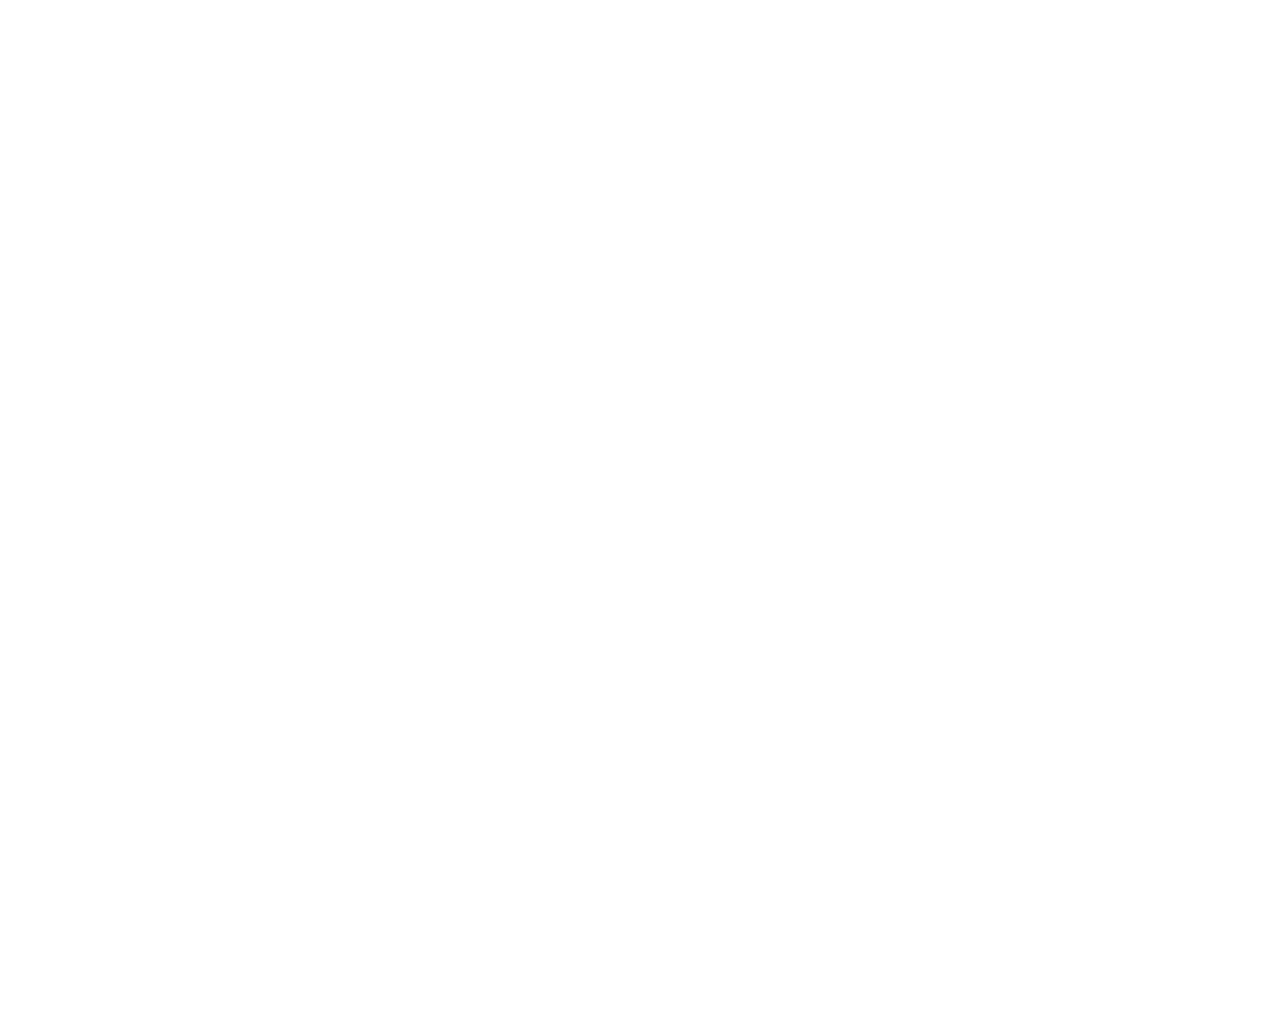
==== commit b423d161: "Add growth/css/spa.css and fix growth/index.html header + CSS links" ====
--- a/growth/index.html
+++ b/growth/index.html
@@ -3,15 +3,16 @@
 <head>
   <meta charset="UTF-8" />
   <meta name="viewport" content="width=device-width, initial-scale=1.0" />
-  <title>The Growth Hub</title>
+  <title>Your Marketing Coach</title>
   <link rel="manifest" href="../manifest.json">
   <meta name="theme-color" content="#003366">
   <meta name="apple-mobile-web-app-capable" content="yes">
   <meta name="apple-mobile-web-app-status-bar-style" content="black-translucent">
-  <meta name="apple-mobile-web-app-title" content="Growth Hub">
+  <meta name="apple-mobile-web-app-title" content="Your Marketing Coach">
   <link rel="icon" type="image/svg+xml" href="../favicon.svg">
   <link rel="apple-touch-icon" href="../images/logo.svg">
   <link rel="stylesheet" href="../css/style.css" />
+  <link rel="stylesheet" href="css/spa.css" />
   <style>body { opacity: 0; transition: opacity 0.2s ease; }</style>
   <script src="https://cdn.jsdelivr.net/npm/chart.js@4.4.0/dist/chart.umd.min.js"></script>
 </head>
@@ -20,10 +21,9 @@
 <!-- ═══════════════════════════════════════════════════════════════ HEADER -->
 <header class="site-header" id="site-header">
   <div class="header-inner">
-    <a href="https://cathcoach4u.github.io/yourcoachingportal/" class="header-back">← Portal</a>
-    <div class="brand">
-      <img src="../images/logo.svg" alt="Coach4U" style="height:36px;vertical-align:middle;">
-      <span class="brand-name">The <span class="brand-accent">Growth</span> Hub</span>
+    <div class="header-left">
+      <a href="https://cathcoach4u.github.io/yourcoachingportal/" class="header-back">← Portal</a>
+      <span class="header-title">Your Marketing Coach</span>
     </div>
     <nav class="main-nav" id="main-nav">
       <button class="nav-tab active" data-panel="strategy">Strategy</button>
@@ -35,6 +35,7 @@
       <button class="nav-tab" data-panel="ai">AI Assistant</button>
       <button class="nav-tab" data-panel="integrations">Integrations</button>
     </nav>
+    <button class="sign-out-btn" onclick="window.signOut &amp;&amp; window.signOut()">Sign Out</button>
   </div>
 </header>
 
@@ -75,16 +76,13 @@
 <!-- ═══════════════════════════════════════════════════════════════ MAIN CONTENT -->
 <main class="main-content" id="main-content">
 
-  <!-- ─────────────────────────────────── STRATEGY PANEL (Part 1) -->
+  <!-- ─────────────────────────────────────── STRATEGY PANEL -->
   <div class="panel active" id="strategy-panel">
     <div class="panel-header">
       <h1 class="panel-title">Marketing Strategy</h1>
       <p class="panel-subtitle">Translate company priorities into marketing goals</p>
     </div>
-
     <div class="strategy-grid">
-
-      <!-- Company Priorities -->
       <div class="card full-width">
         <div class="card-header">
           <span class="card-icon">🎯</span> Company Quarterly Priorities
@@ -97,8 +95,6 @@
           <div id="priorities-list" class="priorities-list"></div>
         </div>
       </div>
-
-      <!-- Marketing Objectives -->
       <div class="card full-width">
         <div class="card-header">
           <span class="card-icon">📊</span> Marketing Objectives
@@ -111,8 +107,6 @@
           <div id="objectives-list"></div>
         </div>
       </div>
-
-      <!-- Annual Goals -->
       <div class="card">
         <div class="card-header">
           <span class="card-icon">📈</span> Annual Marketing Goals
@@ -124,8 +118,6 @@
           <div id="annual-goals-list"></div>
         </div>
       </div>
-
-      <!-- Brand Positioning -->
       <div class="card">
         <div class="card-header">
           <span class="card-icon">💬</span> Brand Positioning Statement
@@ -135,11 +127,10 @@
           <button class="btn btn-outline btn-sm mt-12" id="edit-brand-btn">Edit Positioning</button>
         </div>
       </div>
-
-    </div>
-  </div>
-
-  <!-- ─────────────────────────────────── Q-PLAN PANEL (Part 2) -->
+    </div>
+  </div>
+
+  <!-- ─────────────────────────────────────── Q-PLAN PANEL -->
   <div class="panel" id="quarterly-panel">
     <div class="panel-header">
       <h1 class="panel-title">Quarterly Marketing Plan</h1>
@@ -158,7 +149,7 @@
     <div id="qplan-list"></div>
   </div>
 
-  <!-- ─────────────────────────────────── CAMPAIGNS PANEL (Part 3) -->
+  <!-- ─────────────────────────────────────── CAMPAIGNS PANEL -->
   <div class="panel" id="campaigns-panel">
     <div class="panel-header">
       <h1 class="panel-title">Campaign Tracker</h1>
@@ -175,14 +166,8 @@
         <button class="btn btn-primary btn-sm" id="add-campaign-btn">+ New Campaign</button>
       </div>
     </div>
-
-    <!-- Summary cards -->
     <div class="summary-strip" id="campaigns-summary"></div>
-
-    <!-- Campaign cards -->
     <div id="campaigns-list"></div>
-
-    <!-- A/B Tests panel (hidden by default) -->
     <div id="ab-tests-section" style="display:none;">
       <div class="section-divider">
         <span>A/B Test Results</span>
@@ -192,7 +177,7 @@
     </div>
   </div>
 
-  <!-- ─────────────────────────────────── CONTENT PANEL (Part 4) -->
+  <!-- ─────────────────────────────────────── CONTENT PANEL -->
   <div class="panel" id="content-panel">
     <div class="panel-header">
       <h1 class="panel-title">Content Calendar</h1>
@@ -203,46 +188,32 @@
         <button class="btn btn-primary btn-sm" id="add-content-btn">+ Add Content</button>
       </div>
     </div>
-
-    <!-- Filters bar -->
     <div class="filter-bar">
-      <select id="content-campaign-filter" class="field-select field-select-sm">
-        <option value="">All Campaigns</option>
-      </select>
+      <select id="content-campaign-filter" class="field-select field-select-sm"><option value="">All Campaigns</option></select>
       <select id="content-type-filter" class="field-select field-select-sm">
         <option value="">All Types</option>
-        <option value="blog">Blog</option>
-        <option value="social">Social</option>
-        <option value="email">Email</option>
-        <option value="video">Video</option>
-        <option value="webinar">Webinar</option>
-        <option value="ad">Ad</option>
+        <option value="blog">Blog</option><option value="social">Social</option>
+        <option value="email">Email</option><option value="video">Video</option>
+        <option value="webinar">Webinar</option><option value="ad">Ad</option>
       </select>
-      <select id="content-assignee-filter" class="field-select field-select-sm">
-        <option value="">All Team</option>
-      </select>
+      <select id="content-assignee-filter" class="field-select field-select-sm"><option value="">All Team</option></select>
       <select id="content-status-filter" class="field-select field-select-sm">
         <option value="">All Statuses</option>
-        <option value="ideation">Ideation</option>
-        <option value="draft">Draft</option>
-        <option value="review">Review</option>
-        <option value="scheduled">Scheduled</option>
+        <option value="ideation">Ideation</option><option value="draft">Draft</option>
+        <option value="review">Review</option><option value="scheduled">Scheduled</option>
         <option value="published">Published</option>
       </select>
     </div>
-
-    <!-- Calendar navigation -->
     <div class="calendar-nav" id="calendar-nav">
       <button class="btn btn-outline btn-sm" id="cal-prev">‹ Prev</button>
       <span class="calendar-month-label" id="calendar-month-label"></span>
       <button class="btn btn-outline btn-sm" id="cal-next">Next ›</button>
     </div>
-
     <div id="content-calendar-view"></div>
     <div id="content-list-view" style="display:none;"></div>
   </div>
 
-  <!-- ─────────────────────────────────── METRICS PANEL (Part 5) -->
+  <!-- ─────────────────────────────────────── METRICS PANEL -->
   <div class="panel" id="metrics-panel">
     <div class="panel-header">
       <h1 class="panel-title">Marketing Metrics Dashboard</h1>
@@ -253,11 +224,7 @@
         <button class="btn btn-outline btn-sm" id="export-pdf-btn">↓ Export PDF</button>
       </div>
     </div>
-
-    <!-- KPI cards -->
     <div class="kpi-strip" id="kpi-strip"></div>
-
-    <!-- Charts row -->
     <div class="charts-grid">
       <div class="card chart-card">
         <div class="card-header"><span class="card-icon">📈</span> Website Traffic Trend</div>
@@ -276,8 +243,6 @@
         <div class="card-body"><canvas id="chart-cpl"></canvas></div>
       </div>
     </div>
-
-    <!-- Metrics table -->
     <div class="card mt-20">
       <div class="card-header"><span class="card-icon">📋</span> Monthly Performance Data</div>
       <div class="card-body">
@@ -296,7 +261,7 @@
     </div>
   </div>
 
-  <!-- ─────────────────────────────────── PERSONAS PANEL (Part 6) -->
+  <!-- ─────────────────────────────────────── PERSONAS PANEL -->
   <div class="panel" id="personas-panel">
     <div class="panel-header">
       <h1 class="panel-title">Audience &amp; Personas</h1>
@@ -308,60 +273,38 @@
     <div class="personas-grid" id="personas-grid"></div>
   </div>
 
-  <!-- ─────────────────────────────────── AI PANEL (Part 7) -->
+  <!-- ─────────────────────────────────────── AI PANEL -->
   <div class="panel" id="ai-panel">
     <div class="panel-header">
       <h1 class="panel-title">AI Growth Assistant</h1>
       <p class="panel-subtitle">Powered by Claude — generate ideas, analyse campaigns, draft strategy</p>
     </div>
     <div class="ai-layout">
-
-      <!-- Quick actions -->
       <div class="ai-quick-actions">
         <h3 class="ai-section-title">Quick Actions</h3>
         <button class="ai-action-btn" data-action="campaign-ideas">
           <span class="ai-action-icon">💡</span>
-          <div>
-            <div class="ai-action-label">Campaign Ideas</div>
-            <div class="ai-action-sub">Generate campaigns from priorities</div>
-          </div>
+          <div><div class="ai-action-label">Campaign Ideas</div><div class="ai-action-sub">Generate campaigns from priorities</div></div>
         </button>
         <button class="ai-action-btn" data-action="content-calendar">
           <span class="ai-action-icon">📅</span>
-          <div>
-            <div class="ai-action-label">Content Calendar</div>
-            <div class="ai-action-sub">Draft a 4-week content plan</div>
-          </div>
+          <div><div class="ai-action-label">Content Calendar</div><div class="ai-action-sub">Draft a 4-week content plan</div></div>
         </button>
         <button class="ai-action-btn" data-action="content-topics">
           <span class="ai-action-icon">✍️</span>
-          <div>
-            <div class="ai-action-label">Content Topics</div>
-            <div class="ai-action-sub">Topic ideas for your persona</div>
-          </div>
+          <div><div class="ai-action-label">Content Topics</div><div class="ai-action-sub">Topic ideas for your persona</div></div>
         </button>
         <button class="ai-action-btn" data-action="analyze-campaign">
           <span class="ai-action-icon">🔍</span>
-          <div>
-            <div class="ai-action-label">Analyse Campaign</div>
-            <div class="ai-action-sub">Performance insights &amp; recommendations</div>
-          </div>
+          <div><div class="ai-action-label">Analyse Campaign</div><div class="ai-action-sub">Performance insights &amp; recommendations</div></div>
         </button>
         <button class="ai-action-btn" data-action="generate-persona">
           <span class="ai-action-icon">🎭</span>
-          <div>
-            <div class="ai-action-label">Generate Persona</div>
-            <div class="ai-action-sub">Create a detailed audience profile</div>
-          </div>
+          <div><div class="ai-action-label">Generate Persona</div><div class="ai-action-sub">Create a detailed audience profile</div></div>
         </button>
       </div>
-
-      <!-- Chat area -->
       <div class="ai-chat-area">
-        <!-- Dynamic form appears here for structured prompts -->
         <div class="ai-form-area" id="ai-form-area"></div>
-
-        <!-- Conversation -->
         <div class="ai-messages" id="ai-messages">
           <div class="ai-message ai-message-assistant">
             <div class="ai-message-text">
@@ -375,8 +318,6 @@
             </div>
           </div>
         </div>
-
-        <!-- Chat input -->
         <div class="ai-input-row">
           <textarea id="ai-chat-input" class="field-input" placeholder="Ask anything about your marketing strategy..." rows="2"></textarea>
           <button class="btn btn-primary" id="ai-send-btn">Send</button>
@@ -385,14 +326,13 @@
     </div>
   </div>
 
-  <!-- ─────────────────────────────────── INTEGRATIONS PANEL (Part 8) -->
+  <!-- ─────────────────────────────────────── INTEGRATIONS PANEL -->
   <div class="panel" id="integrations-panel">
     <div class="panel-header">
       <h1 class="panel-title">Hub Integrations</h1>
-      <p class="panel-subtitle">How The Growth Hub connects to the rest of your business operating system</p>
+      <p class="panel-subtitle">How Your Marketing Coach connects to the rest of your business operating system</p>
     </div>
     <div class="integrations-grid">
-
       <div class="card integration-card">
         <div class="integration-icon strategic">🏛</div>
         <div class="integration-name">The Strategic Hub</div>
@@ -410,7 +350,6 @@
           <button class="btn btn-primary btn-sm" id="import-priorities-integration-btn">Import Priorities Now</button>
         </div>
       </div>
-
       <div class="card integration-card">
         <div class="integration-icon people">👥</div>
         <div class="integration-name">The People Hub</div>
@@ -427,14 +366,10 @@
           <button class="btn btn-outline btn-sm" onclick="window.open('http://localhost:3001','_blank')">Open People Hub</button>
         </div>
       </div>
-
       <div class="card integration-card integration-card-wide">
         <div class="card-header"><span class="card-icon">📊</span> Marketing → Business Impact Map</div>
-        <div class="card-body">
-          <div id="impact-map"></div>
-        </div>
-      </div>
-
+        <div class="card-body"><div id="impact-map"></div></div>
+      </div>
       <div class="card integration-card integration-card-wide">
         <div class="card-header"><span class="card-icon">🔌</span> API Endpoints</div>
         <div class="card-body">
@@ -448,7 +383,6 @@
           </div>
         </div>
       </div>
-
     </div>
   </div>
 
@@ -456,7 +390,6 @@
 
 <!-- ═══════════════════════════════════════════════════════════════ MODALS -->
 
-<!-- Add/Edit Priority -->
 <div class="modal-overlay" id="priority-modal" style="display:none;">
   <div class="modal">
     <div class="modal-header">
@@ -465,38 +398,13 @@
     </div>
     <div class="modal-body">
       <input type="hidden" id="priority-id" />
-      <div class="field-group">
-        <label class="field-label">Priority Title *</label>
-        <input class="field-input" id="priority-title" placeholder="e.g. Achieve 25% Revenue Growth" />
-      </div>
-      <div class="field-group">
-        <label class="field-label">Description</label>
-        <textarea class="field-input" id="priority-desc" rows="2" placeholder="What does success look like?"></textarea>
-      </div>
-      <div class="field-row">
-        <div class="field-group">
-          <label class="field-label">Quarter</label>
-          <select class="field-select" id="priority-quarter">
-            <option>Q1</option><option>Q2</option><option>Q3</option><option>Q4</option>
-          </select>
-        </div>
-        <div class="field-group">
-          <label class="field-label">Year</label>
-          <input class="field-input" id="priority-year" type="number" value="2026" />
-        </div>
-        <div class="field-group">
-          <label class="field-label">Owner</label>
-          <input class="field-input" id="priority-owner" placeholder="CEO, VP Sales…" />
-        </div>
-        <div class="field-group">
-          <label class="field-label">Status</label>
-          <select class="field-select" id="priority-status">
-            <option value="on-track">On Track</option>
-            <option value="at-risk">At Risk</option>
-            <option value="off-track">Off Track</option>
-            <option value="complete">Complete</option>
-          </select>
-        </div>
+      <div class="field-group"><label class="field-label">Priority Title *</label><input class="field-input" id="priority-title" placeholder="e.g. Achieve 25% Revenue Growth" /></div>
+      <div class="field-group"><label class="field-label">Description</label><textarea class="field-input" id="priority-desc" rows="2" placeholder="What does success look like?"></textarea></div>
+      <div class="field-row">
+        <div class="field-group"><label class="field-label">Quarter</label><select class="field-select" id="priority-quarter"><option>Q1</option><option>Q2</option><option>Q3</option><option>Q4</option></select></div>
+        <div class="field-group"><label class="field-label">Year</label><input class="field-input" id="priority-year" type="number" value="2026" /></div>
+        <div class="field-group"><label class="field-label">Owner</label><input class="field-input" id="priority-owner" placeholder="CEO, VP Sales…" /></div>
+        <div class="field-group"><label class="field-label">Status</label><select class="field-select" id="priority-status"><option value="on-track">On Track</option><option value="at-risk">At Risk</option><option value="off-track">Off Track</option><option value="complete">Complete</option></select></div>
       </div>
     </div>
     <div class="modal-footer">
@@ -506,7 +414,6 @@
   </div>
 </div>
 
-<!-- Import Priorities -->
 <div class="modal-overlay" id="import-modal" style="display:none;">
   <div class="modal modal-lg">
     <div class="modal-header">
@@ -514,23 +421,11 @@
       <button class="modal-close" data-close="import-modal">✕</button>
     </div>
     <div class="modal-body">
-      <p class="text-muted mb-12">Copy the priorities JSON from your Strategic Hub (Quarterly Priorities → Export) and paste it below. Or manually enter priorities one at a time using the Add Priority button.</p>
-      <div class="field-group">
-        <label class="field-label">Paste JSON (array of priority objects)</label>
-        <textarea class="field-input code-input" id="import-json" rows="8"
-          placeholder='[{"title":"Grow revenue 25%","owner":"CEO","quarter":"Q1","year":2026},...]'></textarea>
-      </div>
-      <div class="field-row">
-        <div class="field-group">
-          <label class="field-label">Default Quarter</label>
-          <select class="field-select" id="import-quarter">
-            <option>Q1</option><option>Q2</option><option>Q3</option><option>Q4</option>
-          </select>
-        </div>
-        <div class="field-group">
-          <label class="field-label">Default Year</label>
-          <input class="field-input" id="import-year" type="number" value="2026" />
-        </div>
+      <p class="text-muted mb-12">Copy the priorities JSON from your Strategic Hub and paste it below.</p>
+      <div class="field-group"><label class="field-label">Paste JSON</label><textarea class="field-input code-input" id="import-json" rows="8" placeholder='[{"title":"Grow revenue 25%","owner":"CEO","quarter":"Q1","year":2026},...]'></textarea></div>
+      <div class="field-row">
+        <div class="field-group"><label class="field-label">Default Quarter</label><select class="field-select" id="import-quarter"><option>Q1</option><option>Q2</option><option>Q3</option><option>Q4</option></select></div>
+        <div class="field-group"><label class="field-label">Default Year</label><input class="field-input" id="import-year" type="number" value="2026" /></div>
       </div>
       <div id="import-preview" class="import-preview"></div>
     </div>
@@ -542,7 +437,6 @@
   </div>
 </div>
 
-<!-- Add/Edit Objective -->
 <div class="modal-overlay" id="objective-modal" style="display:none;">
   <div class="modal">
     <div class="modal-header">
@@ -551,40 +445,14 @@
     </div>
     <div class="modal-body">
       <input type="hidden" id="objective-id" />
-      <div class="field-group">
-        <label class="field-label">Links to Company Priority</label>
-        <select class="field-select" id="objective-priority"></select>
-      </div>
-      <div class="field-group">
-        <label class="field-label">Marketing Objective *</label>
-        <input class="field-input" id="objective-title" placeholder="e.g. Generate 400 MQLs in Q1" />
-      </div>
-      <div class="field-group">
-        <label class="field-label">Description</label>
-        <textarea class="field-input" id="objective-desc" rows="2" placeholder="How will marketing achieve this?"></textarea>
-      </div>
-      <div class="field-row">
-        <div class="field-group">
-          <label class="field-label">Target Value</label>
-          <input class="field-input" id="objective-target" type="number" placeholder="400" />
-        </div>
-        <div class="field-group">
-          <label class="field-label">Unit</label>
-          <input class="field-input" id="objective-unit" placeholder="MQLs, leads, %, $…" />
-        </div>
-        <div class="field-group">
-          <label class="field-label">Current Value</label>
-          <input class="field-input" id="objective-current" type="number" placeholder="0" />
-        </div>
-        <div class="field-group">
-          <label class="field-label">Status</label>
-          <select class="field-select" id="objective-status">
-            <option value="on-track">On Track</option>
-            <option value="at-risk">At Risk</option>
-            <option value="off-track">Off Track</option>
-            <option value="complete">Complete</option>
-          </select>
-        </div>
+      <div class="field-group"><label class="field-label">Links to Company Priority</label><select class="field-select" id="objective-priority"></select></div>
+      <div class="field-group"><label class="field-label">Marketing Objective *</label><input class="field-input" id="objective-title" placeholder="e.g. Generate 400 MQLs in Q1" /></div>
+      <div class="field-group"><label class="field-label">Description</label><textarea class="field-input" id="objective-desc" rows="2" placeholder="How will marketing achieve this?"></textarea></div>
+      <div class="field-row">
+        <div class="field-group"><label class="field-label">Target Value</label><input class="field-input" id="objective-target" type="number" placeholder="400" /></div>
+        <div class="field-group"><label class="field-label">Unit</label><input class="field-input" id="objective-unit" placeholder="MQLs, leads, %, $…" /></div>
+        <div class="field-group"><label class="field-label">Current Value</label><input class="field-input" id="objective-current" type="number" placeholder="0" /></div>
+        <div class="field-group"><label class="field-label">Status</label><select class="field-select" id="objective-status"><option value="on-track">On Track</option><option value="at-risk">At Risk</option><option value="off-track">Off Track</option><option value="complete">Complete</option></select></div>
       </div>
     </div>
     <div class="modal-footer">
@@ -594,7 +462,6 @@
   </div>
 </div>
 
-<!-- Brand Positioning Modal -->
 <div class="modal-overlay" id="brand-modal" style="display:none;">
   <div class="modal modal-lg">
     <div class="modal-header">
@@ -602,7 +469,7 @@
       <button class="modal-close" data-close="brand-modal">✕</button>
     </div>
     <div class="modal-body">
-      <p class="text-muted mb-12">Fill in each part of the positioning template. The preview will update automatically.</p>
+      <p class="text-muted mb-12">Fill in each part of the positioning template.</p>
       <div class="field-row">
         <div class="field-group"><label class="field-label">For who</label><input class="field-input" id="bp-for-who" placeholder="B2B companies with 20–500 employees"/></div>
         <div class="field-group"><label class="field-label">Who need</label><input class="field-input" id="bp-who-need" placeholder="A predictable, scalable pipeline"/></div>
@@ -624,7 +491,6 @@
   </div>
 </div>
 
-<!-- Add/Edit Quarterly Plan -->
 <div class="modal-overlay" id="qplan-modal" style="display:none;">
   <div class="modal">
     <div class="modal-header">
@@ -633,68 +499,26 @@
     </div>
     <div class="modal-body">
       <input type="hidden" id="qplan-id" />
-      <div class="field-group">
-        <label class="field-label">Marketing Priority Title *</label>
-        <input class="field-input" id="qplan-title" placeholder="e.g. Lead Generation Acceleration" />
-      </div>
-      <div class="field-row">
-        <div class="field-group">
-          <label class="field-label">Quarter</label>
-          <select class="field-select" id="qplan-quarter-modal">
-            <option>Q1</option><option>Q2</option><option>Q3</option><option>Q4</option>
-          </select>
-        </div>
-        <div class="field-group">
-          <label class="field-label">Year</label>
-          <input class="field-input" id="qplan-year" type="number" value="2026" />
-        </div>
-        <div class="field-group">
-          <label class="field-label">RAG Status</label>
-          <select class="field-select" id="qplan-rag">
-            <option value="green">🟢 Green</option>
-            <option value="yellow">🟡 Yellow</option>
-            <option value="red">🔴 Red</option>
-          </select>
-        </div>
-      </div>
-      <div class="field-row">
-        <div class="field-group">
-          <label class="field-label">Company Priority</label>
-          <select class="field-select" id="qplan-priority"></select>
-        </div>
-        <div class="field-group">
-          <label class="field-label">Marketing Objective</label>
-          <select class="field-select" id="qplan-objective"></select>
-        </div>
-      </div>
-      <div class="field-row">
-        <div class="field-group">
-          <label class="field-label">Budget Allocated ($)</label>
-          <input class="field-input" id="qplan-budget" type="number" placeholder="0" />
-        </div>
-        <div class="field-group">
-          <label class="field-label">Budget Spent ($)</label>
-          <input class="field-input" id="qplan-spent" type="number" placeholder="0" />
-        </div>
-      </div>
-      <div class="field-row">
-        <div class="field-group">
-          <label class="field-label">Success Metric</label>
-          <input class="field-input" id="qplan-metric" placeholder="MQLs generated, leads, revenue…" />
-        </div>
-        <div class="field-group">
-          <label class="field-label">Target</label>
-          <input class="field-input" id="qplan-target" type="number" placeholder="400" />
-        </div>
-        <div class="field-group">
-          <label class="field-label">Actual</label>
-          <input class="field-input" id="qplan-actual" type="number" placeholder="0" />
-        </div>
-      </div>
-      <div class="field-group">
-        <label class="field-label">Notes</label>
-        <textarea class="field-input" id="qplan-notes" rows="2"></textarea>
-      </div>
+      <div class="field-group"><label class="field-label">Marketing Priority Title *</label><input class="field-input" id="qplan-title" placeholder="e.g. Lead Generation Acceleration" /></div>
+      <div class="field-row">
+        <div class="field-group"><label class="field-label">Quarter</label><select class="field-select" id="qplan-quarter-modal"><option>Q1</option><option>Q2</option><option>Q3</option><option>Q4</option></select></div>
+        <div class="field-group"><label class="field-label">Year</label><input class="field-input" id="qplan-year" type="number" value="2026" /></div>
+        <div class="field-group"><label class="field-label">RAG Status</label><select class="field-select" id="qplan-rag"><option value="green">🟢 Green</option><option value="yellow">🟡 Yellow</option><option value="red">🔴 Red</option></select></div>
+      </div>
+      <div class="field-row">
+        <div class="field-group"><label class="field-label">Company Priority</label><select class="field-select" id="qplan-priority"></select></div>
+        <div class="field-group"><label class="field-label">Marketing Objective</label><select class="field-select" id="qplan-objective"></select></div>
+      </div>
+      <div class="field-row">
+        <div class="field-group"><label class="field-label">Budget Allocated ($)</label><input class="field-input" id="qplan-budget" type="number" placeholder="0" /></div>
+        <div class="field-group"><label class="field-label">Budget Spent ($)</label><input class="field-input" id="qplan-spent" type="number" placeholder="0" /></div>
+      </div>
+      <div class="field-row">
+        <div class="field-group"><label class="field-label">Success Metric</label><input class="field-input" id="qplan-metric" placeholder="MQLs generated, leads, revenue…" /></div>
+        <div class="field-group"><label class="field-label">Target</label><input class="field-input" id="qplan-target" type="number" placeholder="400" /></div>
+        <div class="field-group"><label class="field-label">Actual</label><input class="field-input" id="qplan-actual" type="number" placeholder="0" /></div>
+      </div>
+      <div class="field-group"><label class="field-label">Notes</label><textarea class="field-input" id="qplan-notes" rows="2"></textarea></div>
     </div>
     <div class="modal-footer">
       <button class="btn btn-outline" data-close="qplan-modal">Cancel</button>
@@ -703,7 +527,6 @@
   </div>
 </div>
 
-<!-- Add/Edit Campaign -->
 <div class="modal-overlay" id="campaign-modal" style="display:none;">
   <div class="modal modal-lg">
     <div class="modal-header">
@@ -713,111 +536,37 @@
     <div class="modal-body">
       <input type="hidden" id="campaign-id" />
       <div class="field-row">
-        <div class="field-group flex-2">
-          <label class="field-label">Campaign Name *</label>
-          <input class="field-input" id="campaign-name" placeholder="e.g. Q1 Lead Gen Blitz" />
-        </div>
-        <div class="field-group">
-          <label class="field-label">Status</label>
-          <select class="field-select" id="campaign-status">
-            <option value="planning">Planning</option>
-            <option value="active">Active</option>
-            <option value="paused">Paused</option>
-            <option value="completed">Completed</option>
-          </select>
-        </div>
-        <div class="field-group">
-          <label class="field-label">Channel</label>
-          <select class="field-select" id="campaign-channel">
-            <option value="">Select…</option>
-            <option>Paid Search</option><option>Paid Social</option>
-            <option>LinkedIn</option><option>Organic</option>
-            <option>Email</option><option>Events</option>
-            <option>Multi-channel</option><option>Other</option>
-          </select>
-        </div>
-      </div>
-      <div class="field-group">
-        <label class="field-label">Objective</label>
-        <textarea class="field-input" id="campaign-objective" rows="2" placeholder="What does this campaign aim to achieve?"></textarea>
-      </div>
-      <div class="field-row">
-        <div class="field-group">
-          <label class="field-label">Company Priority</label>
-          <select class="field-select" id="campaign-priority"></select>
-        </div>
-        <div class="field-group">
-          <label class="field-label">Q-Plan Priority</label>
-          <select class="field-select" id="campaign-qplan"></select>
-        </div>
-        <div class="field-group">
-          <label class="field-label">Assigned To</label>
-          <select class="field-select" id="campaign-assignee"></select>
-        </div>
-      </div>
-      <div class="field-row">
-        <div class="field-group">
-          <label class="field-label">Start Date</label>
-          <input class="field-input" id="campaign-start" type="date" />
-        </div>
-        <div class="field-group">
-          <label class="field-label">End Date</label>
-          <input class="field-input" id="campaign-end" type="date" />
-        </div>
-        <div class="field-group">
-          <label class="field-label">Budget Allocated ($)</label>
-          <input class="field-input" id="campaign-budget" type="number" placeholder="0" />
-        </div>
-        <div class="field-group">
-          <label class="field-label">Budget Spent ($)</label>
-          <input class="field-input" id="campaign-spent" type="number" placeholder="0" />
-        </div>
+        <div class="field-group flex-2"><label class="field-label">Campaign Name *</label><input class="field-input" id="campaign-name" placeholder="e.g. Q1 Lead Gen Blitz" /></div>
+        <div class="field-group"><label class="field-label">Status</label><select class="field-select" id="campaign-status"><option value="planning">Planning</option><option value="active">Active</option><option value="paused">Paused</option><option value="completed">Completed</option></select></div>
+        <div class="field-group"><label class="field-label">Channel</label><select class="field-select" id="campaign-channel"><option value="">Select…</option><option>Paid Search</option><option>Paid Social</option><option>LinkedIn</option><option>Organic</option><option>Email</option><option>Events</option><option>Multi-channel</option><option>Other</option></select></div>
+      </div>
+      <div class="field-group"><label class="field-label">Objective</label><textarea class="field-input" id="campaign-objective" rows="2" placeholder="What does this campaign aim to achieve?"></textarea></div>
+      <div class="field-row">
+        <div class="field-group"><label class="field-label">Company Priority</label><select class="field-select" id="campaign-priority"></select></div>
+        <div class="field-group"><label class="field-label">Q-Plan Priority</label><select class="field-select" id="campaign-qplan"></select></div>
+        <div class="field-group"><label class="field-label">Assigned To</label><select class="field-select" id="campaign-assignee"></select></div>
+      </div>
+      <div class="field-row">
+        <div class="field-group"><label class="field-label">Start Date</label><input class="field-input" id="campaign-start" type="date" /></div>
+        <div class="field-group"><label class="field-label">End Date</label><input class="field-input" id="campaign-end" type="date" /></div>
+        <div class="field-group"><label class="field-label">Budget Allocated ($)</label><input class="field-input" id="campaign-budget" type="number" placeholder="0" /></div>
+        <div class="field-group"><label class="field-label">Budget Spent ($)</label><input class="field-input" id="campaign-spent" type="number" placeholder="0" /></div>
       </div>
       <div class="modal-section-title">Target vs Actual Metrics</div>
       <div class="field-row">
-        <div class="field-group">
-          <label class="field-label">Target Leads</label>
-          <input class="field-input" id="campaign-target-leads" type="number" placeholder="0" />
-        </div>
-        <div class="field-group">
-          <label class="field-label">Actual Leads</label>
-          <input class="field-input" id="campaign-actual-leads" type="number" placeholder="0" />
-        </div>
-        <div class="field-group">
-          <label class="field-label">Target Conversions</label>
-          <input class="field-input" id="campaign-target-conv" type="number" placeholder="0" />
-        </div>
-        <div class="field-group">
-          <label class="field-label">Actual Conversions</label>
-          <input class="field-input" id="campaign-actual-conv" type="number" placeholder="0" />
-        </div>
-      </div>
-      <div class="field-row">
-        <div class="field-group">
-          <label class="field-label">Target Revenue ($)</label>
-          <input class="field-input" id="campaign-target-rev" type="number" placeholder="0" />
-        </div>
-        <div class="field-group">
-          <label class="field-label">Actual Revenue ($)</label>
-          <input class="field-input" id="campaign-actual-rev" type="number" placeholder="0" />
-        </div>
-        <div class="field-group">
-          <label class="field-label">Target CTR (%)</label>
-          <input class="field-input" id="campaign-target-ctr" type="number" step="0.1" placeholder="0" />
-        </div>
-        <div class="field-group">
-          <label class="field-label">Actual CTR (%)</label>
-          <input class="field-input" id="campaign-actual-ctr" type="number" step="0.1" placeholder="0" />
-        </div>
-      </div>
-      <div class="field-group">
-        <label class="field-label">What's Working — Insights</label>
-        <textarea class="field-input" id="campaign-insights" rows="2" placeholder="Key learnings from this campaign…"></textarea>
-      </div>
-      <div class="field-group">
-        <label class="field-label">Notes</label>
-        <textarea class="field-input" id="campaign-notes" rows="2"></textarea>
-      </div>
+        <div class="field-group"><label class="field-label">Target Leads</label><input class="field-input" id="campaign-target-leads" type="number" placeholder="0" /></div>
+        <div class="field-group"><label class="field-label">Actual Leads</label><input class="field-input" id="campaign-actual-leads" type="number" placeholder="0" /></div>
+        <div class="field-group"><label class="field-label">Target Conversions</label><input class="field-input" id="campaign-target-conv" type="number" placeholder="0" /></div>
+        <div class="field-group"><label class="field-label">Actual Conversions</label><input class="field-input" id="campaign-actual-conv" type="number" placeholder="0" /></div>
+      </div>
+      <div class="field-row">
+        <div class="field-group"><label class="field-label">Target Revenue ($)</label><input class="field-input" id="campaign-target-rev" type="number" placeholder="0" /></div>
+        <div class="field-group"><label class="field-label">Actual Revenue ($)</label><input class="field-input" id="campaign-actual-rev" type="number" placeholder="0" /></div>
+        <div class="field-group"><label class="field-label">Target CTR (%)</label><input class="field-input" id="campaign-target-ctr" type="number" step="0.1" placeholder="0" /></div>
+        <div class="field-group"><label class="field-label">Actual CTR (%)</label><input class="field-input" id="campaign-actual-ctr" type="number" step="0.1" placeholder="0" /></div>
+      </div>
+      <div class="field-group"><label class="field-label">What's Working — Insights</label><textarea class="field-input" id="campaign-insights" rows="2" placeholder="Key learnings from this campaign…"></textarea></div>
+      <div class="field-group"><label class="field-label">Notes</label><textarea class="field-input" id="campaign-notes" rows="2"></textarea></div>
     </div>
     <div class="modal-footer">
       <button class="btn btn-outline" data-close="campaign-modal">Cancel</button>
@@ -826,7 +575,6 @@
   </div>
 </div>
 
-<!-- A/B Test Modal -->
 <div class="modal-overlay" id="ab-modal" style="display:none;">
   <div class="modal">
     <div class="modal-header">
@@ -836,59 +584,21 @@
     <div class="modal-body">
       <input type="hidden" id="ab-id" />
       <div class="field-row">
-        <div class="field-group flex-2">
-          <label class="field-label">Test Name *</label>
-          <input class="field-input" id="ab-name" placeholder="e.g. Subject Line Tone Test" />
-        </div>
-        <div class="field-group">
-          <label class="field-label">Campaign</label>
-          <select class="field-select" id="ab-campaign"></select>
-        </div>
-        <div class="field-group">
-          <label class="field-label">Status</label>
-          <select class="field-select" id="ab-status">
-            <option value="running">Running</option>
-            <option value="completed">Completed</option>
-          </select>
-        </div>
-      </div>
-      <div class="field-row">
-        <div class="field-group">
-          <label class="field-label">Variant A</label>
-          <input class="field-input" id="ab-variant-a" placeholder="Control version" />
-        </div>
-        <div class="field-group">
-          <label class="field-label">Variant B</label>
-          <input class="field-input" id="ab-variant-b" placeholder="Test version" />
-        </div>
-      </div>
-      <div class="field-row">
-        <div class="field-group">
-          <label class="field-label">Metric Being Tested</label>
-          <input class="field-input" id="ab-metric" placeholder="CTR, open rate, conversion rate…" />
-        </div>
-        <div class="field-group">
-          <label class="field-label">Result A</label>
-          <input class="field-input" id="ab-result-a" type="number" step="0.01" placeholder="0" />
-        </div>
-        <div class="field-group">
-          <label class="field-label">Result B</label>
-          <input class="field-input" id="ab-result-b" type="number" step="0.01" placeholder="0" />
-        </div>
-        <div class="field-group">
-          <label class="field-label">Winner</label>
-          <select class="field-select" id="ab-winner">
-            <option value="">—</option>
-            <option value="A">A</option>
-            <option value="B">B</option>
-            <option value="tie">Tie</option>
-          </select>
-        </div>
-      </div>
-      <div class="field-group">
-        <label class="field-label">Key Insight</label>
-        <textarea class="field-input" id="ab-insight" rows="2" placeholder="What did you learn?"></textarea>
-      </div>
+        <div class="field-group flex-2"><label class="field-label">Test Name *</label><input class="field-input" id="ab-name" placeholder="e.g. Subject Line Tone Test" /></div>
+        <div class="field-group"><label class="field-label">Campaign</label><select class="field-select" id="ab-campaign"></select></div>
+        <div class="field-group"><label class="field-label">Status</label><select class="field-select" id="ab-status"><option value="running">Running</option><option value="completed">Completed</option></select></div>
+      </div>
+      <div class="field-row">
+        <div class="field-group"><label class="field-label">Variant A</label><input class="field-input" id="ab-variant-a" placeholder="Control version" /></div>
+        <div class="field-group"><label class="field-label">Variant B</label><input class="field-input" id="ab-variant-b" placeholder="Test version" /></div>
+      </div>
+      <div class="field-row">
+        <div class="field-group"><label class="field-label">Metric Being Tested</label><input class="field-input" id="ab-metric" placeholder="CTR, open rate, conversion rate…" /></div>
+        <div class="field-group"><label class="field-label">Result A</label><input class="field-input" id="ab-result-a" type="number" step="0.01" placeholder="0" /></div>
+        <div class="field-group"><label class="field-label">Result B</label><input class="field-input" id="ab-result-b" type="number" step="0.01" placeholder="0" /></div>
+        <div class="field-group"><label class="field-label">Winner</label><select class="field-select" id="ab-winner"><option value="">—</option><option value="A">A</option><option value="B">B</option><option value="tie">Tie</option></select></div>
+      </div>
+      <div class="field-group"><label class="field-label">Key Insight</label><textarea class="field-input" id="ab-insight" rows="2" placeholder="What did you learn?"></textarea></div>
     </div>
     <div class="modal-footer">
       <button class="btn btn-outline" data-close="ab-modal">Cancel</button>
@@ -897,7 +607,6 @@
   </div>
 </div>
 
-<!-- Add/Edit Content Item -->
 <div class="modal-overlay" id="content-modal" style="display:none;">
   <div class="modal">
     <div class="modal-header">
@@ -906,70 +615,22 @@
     </div>
     <div class="modal-body">
       <input type="hidden" id="content-id" />
-      <div class="field-group">
-        <label class="field-label">Title *</label>
-        <input class="field-input" id="content-title" placeholder="e.g. 5 Ways to Accelerate B2B Lead Generation" />
-      </div>
-      <div class="field-row">
-        <div class="field-group">
-          <label class="field-label">Content Type</label>
-          <select class="field-select" id="content-type">
-            <option value="blog">Blog Post</option>
-            <option value="social">Social Post</option>
-            <option value="email">Email</option>
-            <option value="video">Video</option>
-            <option value="webinar">Webinar</option>
-            <option value="ad">Ad</option>
-          </select>
-        </div>
-        <div class="field-group">
-          <label class="field-label">Platform</label>
-          <select class="field-select" id="content-platform">
-            <option value="">Select…</option>
-            <option>Website</option><option>LinkedIn</option><option>Instagram</option>
-            <option>Twitter/X</option><option>Facebook</option><option>YouTube</option>
-            <option>HubSpot</option><option>Mailchimp</option><option>Zoom</option><option>Other</option>
-          </select>
-        </div>
-        <div class="field-group">
-          <label class="field-label">Status</label>
-          <select class="field-select" id="content-status-modal">
-            <option value="ideation">Ideation</option>
-            <option value="draft">Draft</option>
-            <option value="review">Review</option>
-            <option value="scheduled">Scheduled</option>
-            <option value="published">Published</option>
-          </select>
-        </div>
-      </div>
-      <div class="field-row">
-        <div class="field-group">
-          <label class="field-label">Campaign</label>
-          <select class="field-select" id="content-campaign"></select>
-        </div>
-        <div class="field-group">
-          <label class="field-label">Assigned To</label>
-          <select class="field-select" id="content-assignee"></select>
-        </div>
-      </div>
-      <div class="field-row">
-        <div class="field-group">
-          <label class="field-label">Scheduled Date</label>
-          <input class="field-input" id="content-scheduled" type="date" />
-        </div>
-        <div class="field-group">
-          <label class="field-label">Published Date</label>
-          <input class="field-input" id="content-published" type="date" />
-        </div>
-        <div class="field-group">
-          <label class="field-label">Tags (comma-separated)</label>
-          <input class="field-input" id="content-tags" placeholder="seo, lead-gen, smb…" />
-        </div>
-      </div>
-      <div class="field-group">
-        <label class="field-label">Notes</label>
-        <textarea class="field-input" id="content-notes" rows="2"></textarea>
-      </div>
+      <div class="field-group"><label class="field-label">Title *</label><input class="field-input" id="content-title" placeholder="e.g. 5 Ways to Accelerate B2B Lead Generation" /></div>
+      <div class="field-row">
+        <div class="field-group"><label class="field-label">Content Type</label><select class="field-select" id="content-type"><option value="blog">Blog Post</option><option value="social">Social Post</option><option value="email">Email</option><option value="video">Video</option><option value="webinar">Webinar</option><option value="ad">Ad</option></select></div>
+        <div class="field-group"><label class="field-label">Platform</label><select class="field-select" id="content-platform"><option value="">Select…</option><option>Website</option><option>LinkedIn</option><option>Instagram</option><option>Twitter/X</option><option>Facebook</option><option>YouTube</option><option>HubSpot</option><option>Mailchimp</option><option>Zoom</option><option>Other</option></select></div>
+        <div class="field-group"><label class="field-label">Status</label><select class="field-select" id="content-status-modal"><option value="ideation">Ideation</option><option value="draft">Draft</option><option value="review">Review</option><option value="scheduled">Scheduled</option><option value="published">Published</option></select></div>
+      </div>
+      <div class="field-row">
+        <div class="field-group"><label class="field-label">Campaign</label><select class="field-select" id="content-campaign"></select></div>
+        <div class="field-group"><label class="field-label">Assigned To</label><select class="field-select" id="content-assignee"></select></div>
+      </div>
+      <div class="field-row">
+        <div class="field-group"><label class="field-label">Scheduled Date</label><input class="field-input" id="content-scheduled" type="date" /></div>
+        <div class="field-group"><label class="field-label">Published Date</label><input class="field-input" id="content-published" type="date" /></div>
+        <div class="field-group"><label class="field-label">Tags (comma-separated)</label><input class="field-input" id="content-tags" placeholder="seo, lead-gen, smb…" /></div>
+      </div>
+      <div class="field-group"><label class="field-label">Notes</label><textarea class="field-input" id="content-notes" rows="2"></textarea></div>
     </div>
     <div class="modal-footer">
       <button class="btn btn-outline" data-close="content-modal">Cancel</button>
@@ -978,7 +639,6 @@
   </div>
 </div>
 
-<!-- Add/Edit Persona -->
 <div class="modal-overlay" id="persona-modal" style="display:none;">
   <div class="modal modal-lg">
     <div class="modal-header">
@@ -988,61 +648,25 @@
     <div class="modal-body">
       <input type="hidden" id="persona-id" />
       <div class="field-row">
-        <div class="field-group flex-2">
-          <label class="field-label">Persona Name *</label>
-          <input class="field-input" id="persona-name" placeholder="e.g. Alex — The Growth-Focused CEO" />
-        </div>
-        <div class="field-group">
-          <label class="field-label">Emoji / Avatar</label>
-          <input class="field-input" id="persona-emoji" placeholder="🎯" style="font-size:20px;" />
-        </div>
-        <div class="field-group">
-          <label class="field-label">Conversion Rate (%)</label>
-          <input class="field-input" id="persona-conv-rate" type="number" step="0.1" placeholder="0" />
-        </div>
-      </div>
-      <div class="field-row">
-        <div class="field-group">
-          <label class="field-label">Job Role/Title</label>
-          <input class="field-input" id="persona-role" placeholder="CEO / Founder" />
-        </div>
-        <div class="field-group">
-          <label class="field-label">Age Range</label>
-          <input class="field-input" id="persona-age" placeholder="40–55" />
-        </div>
-        <div class="field-group">
-          <label class="field-label">Company Size</label>
-          <input class="field-input" id="persona-company-size" placeholder="50–500 employees" />
-        </div>
-        <div class="field-group">
-          <label class="field-label">Industry</label>
-          <input class="field-input" id="persona-industry" placeholder="B2B Tech, Professional Services…" />
-        </div>
-      </div>
-      <div class="field-row">
-        <div class="field-group">
-          <label class="field-label">Goals (one per line)</label>
-          <textarea class="field-input" id="persona-goals" rows="3" placeholder="Scale revenue to next milestone&#10;Build market position&#10;Build team that executes"></textarea>
-        </div>
-        <div class="field-group">
-          <label class="field-label">Pain Points (one per line)</label>
-          <textarea class="field-input" id="persona-pains" rows="3" placeholder="Pipeline is unpredictable&#10;Unclear what marketing is doing&#10;Too dependent on referrals"></textarea>
-        </div>
-      </div>
-      <div class="field-row">
-        <div class="field-group">
-          <label class="field-label">Where They Hang Out (channels)</label>
-          <textarea class="field-input" id="persona-channels" rows="3" placeholder="LinkedIn&#10;Industry podcasts&#10;Peer CEO groups"></textarea>
-        </div>
-        <div class="field-group">
-          <label class="field-label">Messaging That Resonates</label>
-          <textarea class="field-input" id="persona-messaging" rows="3" placeholder="Lead with ROI and results&#10;Use data and case studies&#10;Proven and predictable"></textarea>
-        </div>
-      </div>
-      <div class="field-group">
-        <label class="field-label">Representative Quote</label>
-        <textarea class="field-input" id="persona-quote" rows="2" placeholder='"I need marketing that drives real revenue, not just fills the pipeline."'></textarea>
-      </div>
+        <div class="field-group flex-2"><label class="field-label">Persona Name *</label><input class="field-input" id="persona-name" placeholder="e.g. Alex — The Growth-Focused CEO" /></div>
+        <div class="field-group"><label class="field-label">Emoji / Avatar</label><input class="field-input" id="persona-emoji" placeholder="🎯" style="font-size:20px;" /></div>
+        <div class="field-group"><label class="field-label">Conversion Rate (%)</label><input class="field-input" id="persona-conv-rate" type="number" step="0.1" placeholder="0" /></div>
+      </div>
+      <div class="field-row">
+        <div class="field-group"><label class="field-label">Job Role/Title</label><input class="field-input" id="persona-role" placeholder="CEO / Founder" /></div>
+        <div class="field-group"><label class="field-label">Age Range</label><input class="field-input" id="persona-age" placeholder="40–55" /></div>
+        <div class="field-group"><label class="field-label">Company Size</label><input class="field-input" id="persona-company-size" placeholder="50–500 employees" /></div>
+        <div class="field-group"><label class="field-label">Industry</label><input class="field-input" id="persona-industry" placeholder="B2B Tech, Professional Services…" /></div>
+      </div>
+      <div class="field-row">
+        <div class="field-group"><label class="field-label">Goals (one per line)</label><textarea class="field-input" id="persona-goals" rows="3" placeholder="Scale revenue to next milestone"></textarea></div>
+        <div class="field-group"><label class="field-label">Pain Points (one per line)</label><textarea class="field-input" id="persona-pains" rows="3" placeholder="Pipeline is unpredictable"></textarea></div>
+      </div>
+      <div class="field-row">
+        <div class="field-group"><label class="field-label">Where They Hang Out (channels)</label><textarea class="field-input" id="persona-channels" rows="3" placeholder="LinkedIn"></textarea></div>
+        <div class="field-group"><label class="field-label">Messaging That Resonates</label><textarea class="field-input" id="persona-messaging" rows="3" placeholder="Lead with ROI and results"></textarea></div>
+      </div>
+      <div class="field-group"><label class="field-label">Representative Quote</label><textarea class="field-input" id="persona-quote" rows="2" placeholder='"I need marketing that drives real revenue, not just fills the pipeline."'></textarea></div>
     </div>
     <div class="modal-footer">
       <button class="btn btn-outline" data-close="persona-modal">Cancel</button>
@@ -1051,7 +675,6 @@
   </div>
 </div>
 
-<!-- Add Metrics Snapshot -->
 <div class="modal-overlay" id="metrics-modal" style="display:none;">
   <div class="modal modal-lg">
     <div class="modal-header">
@@ -1061,17 +684,8 @@
     <div class="modal-body">
       <input type="hidden" id="metrics-id" />
       <div class="field-row">
-        <div class="field-group">
-          <label class="field-label">Month (YYYY-MM-01) *</label>
-          <input class="field-input" id="metrics-date" type="date" />
-        </div>
-        <div class="field-group">
-          <label class="field-label">Period</label>
-          <select class="field-select" id="metrics-period">
-            <option value="month">Month</option>
-            <option value="week">Week</option>
-          </select>
-        </div>
+        <div class="field-group"><label class="field-label">Month (YYYY-MM-01) *</label><input class="field-input" id="metrics-date" type="date" /></div>
+        <div class="field-group"><label class="field-label">Period</label><select class="field-select" id="metrics-period"><option value="month">Month</option><option value="week">Week</option></select></div>
       </div>
       <div class="modal-section-title">Website</div>
       <div class="field-row">
@@ -1112,7 +726,6 @@
   </div>
 </div>
 
-<!-- Team Member Modal -->
 <div class="modal-overlay" id="team-modal" style="display:none;">
   <div class="modal">
     <div class="modal-header">
@@ -1122,185 +735,85 @@
     <div class="modal-body">
       <div id="team-list-modal" class="team-list-modal"></div>
       <div class="field-row mt-12">
-        <div class="field-group flex-2">
-          <input class="field-input" id="new-team-name" placeholder="Name" />
-        </div>
-        <div class="field-group flex-2">
-          <input class="field-input" id="new-team-role" placeholder="Role (e.g. Content Manager)" />
-        </div>
-        <div class="field-group flex-2">
-          <input class="field-input" id="new-team-email" placeholder="Email (optional)" />
-        </div>
+        <div class="field-group flex-2"><input class="field-input" id="new-team-name" placeholder="Name" /></div>
+        <div class="field-group flex-2"><input class="field-input" id="new-team-role" placeholder="Role (e.g. Content Manager)" /></div>
+        <div class="field-group flex-2"><input class="field-input" id="new-team-email" placeholder="Email (optional)" /></div>
         <button class="btn btn-primary" id="add-team-member-btn">Add</button>
       </div>
     </div>
-    <div class="modal-footer">
-      <button class="btn btn-primary" data-close="team-modal">Done</button>
-    </div>
-  </div>
-</div>
-
-<!-- AI Action Modals -->
+    <div class="modal-footer"><button class="btn btn-primary" data-close="team-modal">Done</button></div>
+  </div>
+</div>
+
 <div class="modal-overlay" id="ai-campaign-modal" style="display:none;">
   <div class="modal">
-    <div class="modal-header">
-      <h2 class="modal-title">💡 Generate Campaign Ideas</h2>
-      <button class="modal-close" data-close="ai-campaign-modal">✕</button>
-    </div>
-    <div class="modal-body">
-      <div class="field-group">
-        <label class="field-label">Company Priority</label>
-        <select class="field-select" id="ai-camp-priority"></select>
-      </div>
-      <div class="field-group">
-        <label class="field-label">Marketing Objective</label>
-        <input class="field-input" id="ai-camp-objective" placeholder="Generate 400 MQLs this quarter" />
-      </div>
-      <div class="field-group">
-        <label class="field-label">Target Audience</label>
-        <input class="field-input" id="ai-camp-audience" placeholder="B2B Marketing Managers at SMBs" />
-      </div>
-      <div class="field-group">
-        <label class="field-label">Budget Range</label>
-        <input class="field-input" id="ai-camp-budget" placeholder="$10,000–$20,000" />
-      </div>
-    </div>
-    <div class="modal-footer">
-      <button class="btn btn-outline" data-close="ai-campaign-modal">Cancel</button>
-      <button class="btn btn-primary" id="ai-campaign-generate-btn">Generate Ideas</button>
-    </div>
+    <div class="modal-header"><h2 class="modal-title">💡 Generate Campaign Ideas</h2><button class="modal-close" data-close="ai-campaign-modal">✕</button></div>
+    <div class="modal-body">
+      <div class="field-group"><label class="field-label">Company Priority</label><select class="field-select" id="ai-camp-priority"></select></div>
+      <div class="field-group"><label class="field-label">Marketing Objective</label><input class="field-input" id="ai-camp-objective" placeholder="Generate 400 MQLs this quarter" /></div>
+      <div class="field-group"><label class="field-label">Target Audience</label><input class="field-input" id="ai-camp-audience" placeholder="B2B Marketing Managers at SMBs" /></div>
+      <div class="field-group"><label class="field-label">Budget Range</label><input class="field-input" id="ai-camp-budget" placeholder="$10,000–$20,000" /></div>
+    </div>
+    <div class="modal-footer"><button class="btn btn-outline" data-close="ai-campaign-modal">Cancel</button><button class="btn btn-primary" id="ai-campaign-generate-btn">Generate Ideas</button></div>
   </div>
 </div>
 
 <div class="modal-overlay" id="ai-persona-modal" style="display:none;">
   <div class="modal">
-    <div class="modal-header">
-      <h2 class="modal-title">🎭 Generate Persona</h2>
-      <button class="modal-close" data-close="ai-persona-modal">✕</button>
-    </div>
-    <div class="modal-body">
-      <div class="field-group">
-        <label class="field-label">Describe your ideal customer</label>
-        <textarea class="field-input" id="ai-persona-desc" rows="3" placeholder="e.g. A senior decision-maker at a mid-sized B2B SaaS company who is responsible for marketing strategy and budget…"></textarea>
-      </div>
-      <div class="field-row">
-        <div class="field-group">
-          <label class="field-label">Company Type</label>
-          <input class="field-input" id="ai-persona-company" placeholder="B2B SaaS, Professional Services…" />
-        </div>
-        <div class="field-group">
-          <label class="field-label">Your Product/Service</label>
-          <input class="field-input" id="ai-persona-product" placeholder="Marketing intelligence platform" />
-        </div>
-      </div>
-    </div>
-    <div class="modal-footer">
-      <button class="btn btn-outline" data-close="ai-persona-modal">Cancel</button>
-      <button class="btn btn-primary" id="ai-persona-generate-btn">Generate Persona</button>
-    </div>
+    <div class="modal-header"><h2 class="modal-title">🎭 Generate Persona</h2><button class="modal-close" data-close="ai-persona-modal">✕</button></div>
+    <div class="modal-body">
+      <div class="field-group"><label class="field-label">Describe your ideal customer</label><textarea class="field-input" id="ai-persona-desc" rows="3" placeholder="e.g. A senior decision-maker at a mid-sized B2B SaaS company…"></textarea></div>
+      <div class="field-row">
+        <div class="field-group"><label class="field-label">Company Type</label><input class="field-input" id="ai-persona-company" placeholder="B2B SaaS, Professional Services…" /></div>
+        <div class="field-group"><label class="field-label">Your Product/Service</label><input class="field-input" id="ai-persona-product" placeholder="Marketing intelligence platform" /></div>
+      </div>
+    </div>
+    <div class="modal-footer"><button class="btn btn-outline" data-close="ai-persona-modal">Cancel</button><button class="btn btn-primary" id="ai-persona-generate-btn">Generate Persona</button></div>
   </div>
 </div>
 
 <div class="modal-overlay" id="ai-content-modal" style="display:none;">
   <div class="modal">
-    <div class="modal-header">
-      <h2 class="modal-title">📅 Generate Content Calendar</h2>
-      <button class="modal-close" data-close="ai-content-modal">✕</button>
-    </div>
-    <div class="modal-body">
-      <div class="field-group">
-        <label class="field-label">Campaign</label>
-        <select class="field-select" id="ai-content-campaign"></select>
-      </div>
-      <div class="field-group">
-        <label class="field-label">Target Persona</label>
-        <select class="field-select" id="ai-content-persona"></select>
-      </div>
-      <div class="field-group">
-        <label class="field-label">Duration (weeks)</label>
-        <select class="field-select" id="ai-content-weeks">
-          <option value="2">2 weeks</option>
-          <option value="4" selected>4 weeks</option>
-          <option value="6">6 weeks</option>
-        </select>
-      </div>
-    </div>
-    <div class="modal-footer">
-      <button class="btn btn-outline" data-close="ai-content-modal">Cancel</button>
-      <button class="btn btn-primary" id="ai-content-generate-btn">Generate Calendar</button>
-    </div>
+    <div class="modal-header"><h2 class="modal-title">📅 Generate Content Calendar</h2><button class="modal-close" data-close="ai-content-modal">✕</button></div>
+    <div class="modal-body">
+      <div class="field-group"><label class="field-label">Campaign</label><select class="field-select" id="ai-content-campaign"></select></div>
+      <div class="field-group"><label class="field-label">Target Persona</label><select class="field-select" id="ai-content-persona"></select></div>
+      <div class="field-group"><label class="field-label">Duration (weeks)</label><select class="field-select" id="ai-content-weeks"><option value="2">2 weeks</option><option value="4" selected>4 weeks</option><option value="6">6 weeks</option></select></div>
+    </div>
+    <div class="modal-footer"><button class="btn btn-outline" data-close="ai-content-modal">Cancel</button><button class="btn btn-primary" id="ai-content-generate-btn">Generate Calendar</button></div>
   </div>
 </div>
 
 <div class="modal-overlay" id="ai-analyze-modal" style="display:none;">
   <div class="modal">
-    <div class="modal-header">
-      <h2 class="modal-title">🔍 Analyse Campaign</h2>
-      <button class="modal-close" data-close="ai-analyze-modal">✕</button>
-    </div>
-    <div class="modal-body">
-      <div class="field-group">
-        <label class="field-label">Select Campaign to Analyse</label>
-        <select class="field-select" id="ai-analyze-campaign"></select>
-      </div>
-    </div>
-    <div class="modal-footer">
-      <button class="btn btn-outline" data-close="ai-analyze-modal">Cancel</button>
-      <button class="btn btn-primary" id="ai-analyze-generate-btn">Analyse</button>
-    </div>
+    <div class="modal-header"><h2 class="modal-title">🔍 Analyse Campaign</h2><button class="modal-close" data-close="ai-analyze-modal">✕</button></div>
+    <div class="modal-body"><div class="field-group"><label class="field-label">Select Campaign to Analyse</label><select class="field-select" id="ai-analyze-campaign"></select></div></div>
+    <div class="modal-footer"><button class="btn btn-outline" data-close="ai-analyze-modal">Cancel</button><button class="btn btn-primary" id="ai-analyze-generate-btn">Analyse</button></div>
   </div>
 </div>
 
 <div class="modal-overlay" id="ai-topics-modal" style="display:none;">
   <div class="modal">
-    <div class="modal-header">
-      <h2 class="modal-title">✍️ Suggest Content Topics</h2>
-      <button class="modal-close" data-close="ai-topics-modal">✕</button>
-    </div>
-    <div class="modal-body">
-      <div class="field-group">
-        <label class="field-label">Target Persona</label>
-        <select class="field-select" id="ai-topics-persona"></select>
-      </div>
-      <div class="field-group">
-        <label class="field-label">Content Goal</label>
-        <input class="field-input" id="ai-topics-goal" placeholder="Build awareness, generate leads, nurture prospects…" />
-      </div>
-    </div>
-    <div class="modal-footer">
-      <button class="btn btn-outline" data-close="ai-topics-modal">Cancel</button>
-      <button class="btn btn-primary" id="ai-topics-generate-btn">Suggest Topics</button>
-    </div>
-  </div>
-</div>
-
-<!-- Annual Goal Modal -->
+    <div class="modal-header"><h2 class="modal-title">✍️ Suggest Content Topics</h2><button class="modal-close" data-close="ai-topics-modal">✕</button></div>
+    <div class="modal-body">
+      <div class="field-group"><label class="field-label">Target Persona</label><select class="field-select" id="ai-topics-persona"></select></div>
+      <div class="field-group"><label class="field-label">Content Goal</label><input class="field-input" id="ai-topics-goal" placeholder="Build awareness, generate leads, nurture prospects…" /></div>
+    </div>
+    <div class="modal-footer"><button class="btn btn-outline" data-close="ai-topics-modal">Cancel</button><button class="btn btn-primary" id="ai-topics-generate-btn">Suggest Topics</button></div>
+  </div>
+</div>
+
 <div class="modal-overlay" id="annual-goal-modal" style="display:none;">
   <div class="modal">
-    <div class="modal-header">
-      <h2 class="modal-title" id="annual-goal-modal-title">Add Annual Goal</h2>
-      <button class="modal-close" data-close="annual-goal-modal">✕</button>
-    </div>
+    <div class="modal-header"><h2 class="modal-title" id="annual-goal-modal-title">Add Annual Goal</h2><button class="modal-close" data-close="annual-goal-modal">✕</button></div>
     <div class="modal-body">
       <input type="hidden" id="annual-goal-id" />
       <div class="field-row">
-        <div class="field-group flex-2">
-          <label class="field-label">Goal Title *</label>
-          <input class="field-input" id="ag-title" placeholder="Total MQLs Generated" />
-        </div>
-        <div class="field-group">
-          <label class="field-label">Year</label>
-          <input class="field-input" id="ag-year" type="number" value="2026" />
-        </div>
-        <div class="field-group">
-          <label class="field-label">Unit</label>
-          <input class="field-input" id="ag-unit" placeholder="MQLs, $, visitors…" />
-        </div>
-      </div>
-      <div class="field-group">
-        <label class="field-label">Description</label>
-        <input class="field-input" id="ag-desc" placeholder="What does this measure?" />
-      </div>
+        <div class="field-group flex-2"><label class="field-label">Goal Title *</label><input class="field-input" id="ag-title" placeholder="Total MQLs Generated" /></div>
+        <div class="field-group"><label class="field-label">Year</label><input class="field-input" id="ag-year" type="number" value="2026" /></div>
+        <div class="field-group"><label class="field-label">Unit</label><input class="field-input" id="ag-unit" placeholder="MQLs, $, visitors…" /></div>
+      </div>
+      <div class="field-group"><label class="field-label">Description</label><input class="field-input" id="ag-desc" placeholder="What does this measure?" /></div>
       <div class="field-row">
         <div class="field-group"><label class="field-label">Q1 Target</label><input class="field-input" id="ag-q1t" type="number" placeholder="0"/></div>
         <div class="field-group"><label class="field-label">Q2 Target</label><input class="field-input" id="ag-q2t" type="number" placeholder="0"/></div>
@@ -1314,19 +827,13 @@
         <div class="field-group"><label class="field-label">Q4 Actual</label><input class="field-input" id="ag-q4a" type="number" placeholder="0"/></div>
       </div>
     </div>
-    <div class="modal-footer">
-      <button class="btn btn-outline" data-close="annual-goal-modal">Cancel</button>
-      <button class="btn btn-primary" id="save-annual-goal-btn">Save</button>
-    </div>
-  </div>
-</div>
-
-<!-- Confirm Delete -->
+    <div class="modal-footer"><button class="btn btn-outline" data-close="annual-goal-modal">Cancel</button><button class="btn btn-primary" id="save-annual-goal-btn">Save</button></div>
+  </div>
+</div>
+
 <div class="modal-overlay" id="confirm-modal" style="display:none;">
   <div class="modal modal-sm">
-    <div class="modal-body" style="padding:24px;">
-      <p id="confirm-message">Are you sure you want to delete this?</p>
-    </div>
+    <div class="modal-body" style="padding:24px;"><p id="confirm-message">Are you sure you want to delete this?</p></div>
     <div class="modal-footer">
       <button class="btn btn-outline" data-close="confirm-modal">Cancel</button>
       <button class="btn btn-danger" id="confirm-yes-btn">Delete</button>
@@ -1334,10 +841,9 @@
   </div>
 </div>
 
-<!-- Toast -->
 <div class="toast" id="toast"></div>
 
-<!-- Auth + membership gate (inline Supabase init per source-of-truth) -->
+<!-- Auth + membership gate -->
 <script type="module">
   import { createClient } from 'https://cdn.jsdelivr.net/npm/@supabase/supabase-js/+esm';
 
@@ -1358,8 +864,8 @@
     if (profile?.membership_status !== 'active') {
       window.location.href = '../inactive.html';
     } else {
-      window.supabaseClient   = supabase;
-      window.SUPABASE_URL     = SUPABASE_URL;
+      window.supabaseClient    = supabase;
+      window.SUPABASE_URL      = SUPABASE_URL;
       window.SUPABASE_ANON_KEY = SUPABASE_ANON_KEY;
       window.signOut = async () => {
         await supabase.auth.signOut();
@@ -1371,7 +877,7 @@
   }
 </script>
 
-<!-- App modules (loaded after auth gate fires) -->
+<!-- App modules -->
 <script src="../js/ai.js"></script>
 <script src="./js/app.js"></script>
 <script src="./js/strategy.js"></script>
--- a/css/style.css
+++ b/css/style.css
@@ -1,75 +1,87 @@
-/* ═══════════════════════════════════════════════════════════════════════
-   Coach4U Design System v2.2
-   ═══════════════════════════════════════════════════════════════════════ */
-
-/* ─── CSS Variables ─────────────────────────────────────────────────────────────────────── */
+/* ============================================
+   Coach4U Shared Design System — css/style.css
+   Version: 2.2
+   Changelog:
+     1.0 - Initial shared design system
+     1.1 - Added login page pattern (.login-page, .login-card etc)
+     1.2 - Aligned brand variables to templates/PROFILE.md
+           (Inter + Montserrat, navy #1B3664, accent blue #5684C4,
+           body text #2D2D2D)
+     2.0 - Adopted dashboard design as standard
+           (Aptos system stack, navy #003366, teal #0D9488,
+           white background, teal-bordered cards)
+     2.1 - Added app card grid pattern (.app-grid, .app-card etc)
+           Standard portal dashboard layout for all Coach4U apps.
+     2.2 - Membership card simplified to name only (removed email/badge/expires)
+           Added .site-footer for all dashboard pages.
+   ============================================ */
+
+/*
+  No external fonts required — uses the Aptos system font stack:
+  'Aptos', -apple-system, BlinkMacSystemFont, 'Segoe UI', sans-serif
+*/
+
+/* ----- CSS Variables ----- */
 :root {
-  /* Brand — Coach4U v2.2 */
-  --primary:        #003366;
-  --primary-dark:   #002244;
-  --accent:         #0D9488;
-  --accent-dark:    #0F766E;
-  --secondary:      #0D9488;
-  --success:        #27AE60;
-  --warning:        #F39C12;
-  --danger:         #E74C3C;
-  --text:           #333333;
-  --text-muted:     #888888;
-  --text-light:     #ADB5BD;
-  --divider:        #eeeeee;
+  /* Brand Lock — must match templates/PROFILE.md */
+  --primary:        #003366;   /* navy: headings, titles, header */
+  --primary-dark:   #002244;   /* navy hover */
+  --accent:         #0D9488;   /* teal: borders, buttons, links */
+  --accent-dark:    #0F766E;   /* teal hover */
+  --text:           #333333;   /* body text */
+  --text-muted:     #888888;   /* secondary UI text only */
+  --divider:        #eeeeee;   /* dividers and subtle backgrounds */
+
+  /* ThriveHQ pulse pillars (app-specific UI accents, not brand) */
+  --capacity:       #0D9488;
+  --wellbeing:      #5DADE2;
+  --strengths:      #B19CD9;
+  --execution:      #7851A9;
+
+  /* Neutrals */
   --bg:             #ffffff;
-  --bg-card:        #ffffff;
   --surface:        #ffffff;
   --border:         #e2e8f0;
-  --border-light:   #eeeeee;
-  --shadow-sm:      0 1px 3px rgba(0,0,0,0.07);
+
+  /* Typography — Aptos system stack (no Google Fonts required) */
+  --font-body:      'Aptos', -apple-system, BlinkMacSystemFont, 'Segoe UI', sans-serif;
+  --font-heading:   'Aptos', -apple-system, BlinkMacSystemFont, 'Segoe UI', sans-serif;
+  --radius:         10px;
+  --radius-sm:      6px;
   --shadow:         0 2px 8px rgba(13,148,136,0.12);
-  --shadow-md:      0 4px 12px rgba(13,148,136,0.15);
   --shadow-lg:      0 6px 16px rgba(13,148,136,0.22);
   --shadow-neutral: 0 2px 8px rgba(0,0,0,0.07);
-  --radius:         8px;
-  --radius-sm:      6px;
-  --radius-lg:      12px;
-  --header-h:       60px;
-  --banner-h:       58px;
-  --font:           'Aptos', -apple-system, BlinkMacSystemFont, 'Segoe UI', sans-serif;
-  --font-body:      'Aptos', -apple-system, BlinkMacSystemFont, 'Segoe UI', sans-serif;
-  --font-heading:   'Aptos', -apple-system, BlinkMacSystemFont, 'Segoe UI', sans-serif;
-  --base-font-size: 15px;
-  --min-body-size:  16px;
-  --spacing-xs:     4px;
-  --spacing-sm:     8px;
-  --spacing-md:     12px;
-  --spacing-lg:     16px;
-  --spacing-xl:     20px;
-  --spacing-2xl:    24px;
-  --min-touch-h:    44px;
-}
-
-/* ─── Utility ─────────────────────────────────────────────────────────────────────── */
-.hidden { display: none !important; }
-
-/* ─── Reset ───────────────────────────────────────────────────────────────────────── */
+}
+
+/* ----- Reset & Base ----- */
 *, *::before, *::after { box-sizing: border-box; margin: 0; padding: 0; }
-html { font-size: var(--base-font-size); scroll-behavior: smooth; }
+
+/*
+  IMPORTANT: Do NOT add display:flex or flex-direction:column to body.
+  Auth pages (login, forgot-password, reset-password) use their own
+  body layout to centre the card.
+*/
 body {
-  font-family: var(--font);
+  font-family: var(--font-body);
   background: var(--bg);
   color: var(--text);
-  line-height: 1.55;
   min-height: 100vh;
-  font-size: var(--min-body-size);
-}
-h1, h2, h3, .brand-name, .panel-title, .modal-title, .go-title, .vto-page-title {
+  line-height: 1.6;
+}
+
+h1, h2, h3, h4, h5, h6,
+.login-title, .page-title, .header-title,
+.login-logo h1 {
   font-family: var(--font-heading);
-}
-a { color: var(--secondary); text-decoration: none; }
-a:hover { text-decoration: underline; }
-button { cursor: pointer; font-family: inherit; }
-input, textarea, select { font-family: inherit; }
-textarea { resize: vertical; }
-
-/* ─── Login Page ────────────────────────────────────────────────────────────────── */
+  font-weight: 700;
+}
+
+a { color: var(--accent); text-decoration: none; }
+a:hover { color: var(--accent-dark); text-decoration: underline; }
+img { max-width: 100%; display: block; }
+button { font-family: inherit; cursor: pointer; border: none; }
+
+/* ----- Login Page ----- */
 .login-page {
   background: linear-gradient(135deg, var(--primary) 0%, var(--accent) 100%);
   display: flex; align-items: center; justify-content: center;
@@ -99,509 +111,221 @@
 .toggle-password { position: absolute; right: 12px; top: 50%; transform: translateY(-50%); background: none; border: none; cursor: pointer; color: var(--text-muted); font-size: 13px; padding: 4px; }
 .toggle-password:hover { color: var(--accent); }
 
-/* ─── Sign Out Button ─────────────────────────────────────────────────────────────── */
+/* ----- Header ----- */
+/*
+  Sign Out is ALWAYS top-right of the header across all apps.
+  header-inner must NEVER use flex-direction:column.
+*/
+.site-header {
+  background: var(--primary); color: white; padding: 16px 24px;
+  display: flex; align-items: center;
+  box-shadow: 0 2px 4px rgba(0,0,0,0.1);
+}
+.header-inner { width: 100%; max-width: 1200px; margin: 0 auto; display: flex; align-items: center; justify-content: space-between; }
+.header-left { display: flex; align-items: center; gap: 16px; }
+.header-title { font-size: 24px; font-weight: 700; color: white; letter-spacing: -0.5px; }
+.header-back { color: rgba(255,255,255,0.7); font-size: 13px; transition: color 0.2s; }
+.header-back:hover { color: white; text-decoration: none; }
+.header-version { font-size: 12px; color: rgba(255,255,255,0.55); }
 .sign-out-btn {
-  background: transparent;
-  border: 1px solid rgba(255,255,255,0.45);
-  color: rgba(255,255,255,0.85);
-  padding: 6px 14px;
-  border-radius: 6px;
-  font-size: 13px;
-  font-weight: 600;
-  cursor: pointer;
-  transition: all 0.18s;
-  min-height: var(--min-touch-h);
-  white-space: nowrap;
-  flex-shrink: 0;
-}
-.sign-out-btn:hover {
-  background: rgba(255,255,255,0.15);
-  color: #fff;
-  border-color: rgba(255,255,255,0.7);
-}
-
-/* ─── Header ──────────────────────────────────────────────────────────────────────── */
-.site-header {
-  position: sticky;
-  top: 0;
-  z-index: 200;
-  background: var(--primary);
-  height: var(--header-h);
-  box-shadow: 0 2px 8px rgba(0,0,0,0.25);
-}
-.header-inner {
-  max-width: 1600px;
-  margin: 0 auto;
-  height: 100%;
+  background: rgba(255,255,255,0.15); color: white; padding: 5px 10px;
+  border-radius: var(--radius-sm); font-size: 13px; font-weight: 500;
+  transition: background 0.2s; border: 1px solid rgba(255,255,255,0.3);
+}
+.sign-out-btn:hover { background: rgba(255,255,255,0.25); color: white; }
+
+/* ----- Layout ----- */
+.container { max-width: 1200px; margin: 0 auto; padding: 32px 20px; }
+.page-title { font-size: 28px; font-weight: 700; color: var(--primary); margin-bottom: 4px; }
+.page-subtitle { font-size: 14px; color: var(--text-muted); margin-bottom: 24px; }
+
+/* ----- Section Headings ----- */
+.section-heading {
+  font-size: 13px; font-weight: 700; text-transform: uppercase; letter-spacing: 0.8px;
+  color: var(--primary); margin: 32px 0 12px; padding-bottom: 6px;
+  border-bottom: 2px solid var(--accent);
+  display: flex; justify-content: space-between; align-items: center;
+}
+
+/* ----- Cards ----- */
+.card {
+  background: var(--surface); border-radius: var(--radius); padding: 16px;
+  border: 2px solid var(--accent);
+  box-shadow: var(--shadow);
+  transition: box-shadow 0.3s, transform 0.3s;
+}
+.card:hover { box-shadow: var(--shadow-lg); transform: translateY(-2px); }
+.card-grid { display: grid; grid-template-columns: repeat(auto-fill, minmax(220px, 1fr)); gap: 16px; }
+.card h2, .card h3 { color: var(--primary); margin-bottom: 8px; font-size: 16px; font-weight: 600; }
+.card p { color: var(--text-muted); font-size: 13px; }
+
+.card-neutral {
+  background: var(--surface); border-radius: var(--radius);
+  padding: 16px; box-shadow: var(--shadow-neutral); border: 1px solid var(--border);
+}
+
+/* ----- App Card Grid (portal dashboard pattern) ----- */
+.app-section-header {
   display: flex;
   align-items: center;
   justify-content: space-between;
-  padding: 0 var(--spacing-2xl);
-  gap: var(--spacing-2xl);
-}
-.brand { display: flex; align-items: center; gap: var(--spacing-md); flex-shrink: 0; }
-.brand-icon { color: var(--accent); font-size: 22px; line-height: 1; }
-.brand-name { font-size: 20px; font-weight: 700; color: #fff; letter-spacing: -0.3px; }
-.brand-accent { color: var(--accent); }
-.brand-sub { font-size: 11px; color: rgba(255,255,255,0.55); font-weight: 400; margin-left: 2px; }
-
-/* ─── Navigation ───────────────────────────────────────────────────────────────────── */
-.main-nav {
+  margin-bottom: 14px;
+  padding-bottom: 6px;
+  border-bottom: 2px solid var(--accent);
+}
+.app-section-title {
+  font-size: 13px;
+  font-weight: 700;
+  text-transform: uppercase;
+  letter-spacing: 0.8px;
+  color: var(--primary);
+}
+.app-section-count {
+  font-size: 12px;
+  color: var(--text-muted);
+  font-weight: 500;
+}
+.app-grid {
+  display: grid;
+  grid-template-columns: repeat(2, 1fr);
+  gap: 16px;
+  margin-bottom: 32px;
+}
+.app-card {
+  background: var(--surface);
+  border: 2px solid var(--accent);
+  border-radius: var(--radius);
+  padding: 20px;
   display: flex;
-  gap: 2px;
-  flex-wrap: nowrap;
-  overflow-x: auto;
-  overflow-y: hidden;
-  -webkit-overflow-scrolling: touch;
-  scroll-behavior: smooth;
-}
-.nav-tab {
-  background: transparent;
-  border: none;
-  color: rgba(255,255,255,0.72);
-  padding: 8px 14px;
-  border-radius: 6px;
-  font-size: 13.5px;
-  font-weight: 500;
-  transition: all 0.18s;
-  white-space: nowrap;
-  min-height: var(--min-touch-h);
-  display: flex;
-  align-items: center;
-}
-.nav-tab:hover { background: rgba(255,255,255,0.1); color: #fff; }
-.nav-tab.active { background: var(--accent); color: #fff; font-weight: 600; }
-
-/* ─── Vision / Mission Banners ──────────────────────────────────────────────────── */
-.vision-banner, .mission-banner {
-  background: var(--primary-dark);
-  border-bottom: 2px solid var(--accent);
-  transition: max-height 0.3s ease, opacity 0.3s ease;
-}
-.vision-banner-inner, .mission-banner-inner {
-  max-width: 1600px;
-  margin: 0 auto;
-  display: flex;
-  align-items: center;
-  padding: 0 var(--spacing-2xl);
-  height: var(--banner-h);
-  gap: 0;
-}
-.vision-col, .mission-col { display: flex; flex-direction: column; padding: 0 var(--spacing-lg); }
-.vision-divider, .mission-divider {
-  width: 1px;
-  background: rgba(255,255,255,0.15);
-  align-self: stretch;
-  margin: 10px 0;
-}
-.vision-label, .mission-label {
-  font-size: 10px;
-  font-weight: 600;
-  color: rgba(255,255,255,0.5);
-  text-transform: uppercase;
-  letter-spacing: 0.7px;
-}
-.vision-text, .mission-value { font-size: 16px; font-weight: 700; color: #fff; white-space: nowrap; }
-.vision-highlight, .mission-highlight { color: var(--accent); }
-.vision-collapse-btn, .mission-collapse-btn {
-  margin-left: auto;
-  background: transparent;
-  border: none;
-  color: rgba(255,255,255,0.4);
-  font-size: 12px;
-  padding: 4px 8px;
-  border-radius: 4px;
-  cursor: pointer;
-  flex-shrink: 0;
-}
-.vision-collapse-btn:hover, .mission-collapse-btn:hover { color: #fff; }
-.vision-banner-collapsed, .mission-banner-collapsed {
-  background: var(--primary-dark);
-  border-bottom: 2px solid var(--accent);
-  padding: 4px var(--spacing-2xl);
-}
-.vision-expand-btn, .mission-expand-btn {
-  background: transparent;
-  border: none;
-  color: rgba(255,255,255,0.5);
-  font-size: 12px;
-  cursor: pointer;
-  padding: 4px 0;
-}
-.vision-expand-btn:hover, .mission-expand-btn:hover { color: #fff; }
-
-/* ─── Main Content ─────────────────────────────────────────────────────────────────── */
-.main-content { max-width: 1600px; margin: 0 auto; padding: var(--spacing-2xl); }
-
-/* ─── Panels ──────────────────────────────────────────────────────────────────────── */
-.panel { display: none; }
-.panel.active { display: block; }
-.panel-header {
-  display: flex;
-  align-items: center;
-  gap: var(--spacing-lg);
-  margin-bottom: var(--spacing-xl);
-  flex-wrap: wrap;
-}
-.panel-title { font-size: 22px; font-weight: 700; color: var(--primary); flex-shrink: 0; }
-.panel-subtitle { font-size: 13px; color: var(--text-muted); flex: 1; }
-.panel-header-actions { display: flex; gap: var(--spacing-sm); align-items: center; margin-left: auto; }
-
-/* ─── Cards ───────────────────────────────────────────────────────────────────────── */
-.card {
-  background: var(--bg-card);
-  border-radius: var(--radius-lg);
-  box-shadow: var(--shadow-sm);
-  border: 1px solid var(--border-light);
-  overflow: hidden;
-  margin-bottom: var(--spacing-lg);
-}
-.card.full-width { width: 100%; }
-.card-header {
-  display: flex;
-  align-items: center;
-  gap: var(--spacing-sm);
-  padding: 14px var(--spacing-xl);
-  font-weight: 700;
-  font-size: 14px;
-  color: var(--primary);
-  border-bottom: 1px solid var(--border-light);
-  background: #FAFBFD;
-}
-.card-header-sub { font-size: 12px; font-weight: 400; color: var(--text-muted); flex: 1; }
-.card-actions { margin-left: auto; display: flex; gap: var(--spacing-xs); }
-.card-icon { font-size: 16px; }
-.card-body { padding: var(--spacing-xl); }
-.card-hint { font-size: 12px; color: var(--text-muted); margin-bottom: 10px; }
-
-/* ─── Buttons ──────────────────────────────────────────────────────────────────────── */
-.btn {
-  display: inline-flex;
-  align-items: center;
-  gap: var(--spacing-xs);
-  padding: 9px 18px;
-  min-height: var(--min-touch-h);
-  border-radius: 6px;
-  font-size: 13.5px;
-  font-weight: 600;
-  border: none;
-  transition: all 0.18s;
-  white-space: nowrap;
-  cursor: pointer;
-  font-family: inherit;
-}
-.btn-primary { background: var(--accent); color: #fff; }
-.btn-primary:hover {
-  background: var(--accent-dark);
-  transform: translateY(-1px);
-  box-shadow: 0 4px 12px rgba(13, 148, 136, 0.35);
-}
-.btn-secondary { background: var(--secondary); color: #fff; }
-.btn-secondary:hover { background: var(--accent-dark); }
-.btn-outline {
-  background: transparent;
-  color: var(--text-muted);
-  border: 1px solid var(--border);
-  padding: 8px 16px;
-}
-.btn-outline:hover { border-color: var(--accent); color: var(--accent); background: rgba(13, 148, 136, 0.08); }
-.btn-danger { background: var(--danger); color: #fff; }
-.btn-danger:hover { background: #C0392B; }
-.btn-ghost {
-  background: transparent;
-  border: none;
-  color: var(--text-muted);
-  padding: 4px 8px;
-  font-size: 13px;
-  border-radius: 4px;
-  min-height: auto;
-}
-.btn-ghost:hover { background: var(--bg); color: var(--text); }
-.btn-sm { padding: 6px 12px; font-size: 12px; }
-.btn-icon { padding: 6px; min-width: 30px; justify-content: center; }
-
-/* ─── Forms ───────────────────────────────────────────────────────────────────────── */
-.field-group { display: flex; flex-direction: column; gap: 4px; }
-.field-group.flex-2 { flex: 2; }
-.field-row { display: flex; gap: var(--spacing-md); }
-.field-row > .field-group { flex: 1; }
-.field-label {
-  font-size: 12px;
-  font-weight: 600;
-  color: var(--text-muted);
-  text-transform: uppercase;
-  letter-spacing: 0.4px;
-}
-.field-input, .field-select {
-  padding: 9px 12px;
-  min-height: var(--min-touch-h);
-  border: 1px solid var(--border);
-  border-radius: 6px;
-  font-size: 14px;
-  background: var(--bg-card);
-  color: var(--text);
-  transition: border-color 0.18s, box-shadow 0.18s;
-  width: 100%;
-  font-family: inherit;
-}
-.field-input:focus, .field-select:focus {
-  outline: none;
-  border-color: var(--accent);
-  box-shadow: 0 0 0 3px rgba(13, 148, 136, 0.12);
-}
-.field-select-sm { padding: 6px 10px; font-size: 13px; width: auto; }
-
-/* ─── Modals ────────────────────────────────────────────────────────────═══════════ */
-.modal-overlay {
-  position: fixed;
-  inset: 0;
-  background: rgba(0,30,60,0.45);
-  z-index: 1000;
+  flex-direction: column;
+  gap: 10px;
+  box-shadow: var(--shadow);
+  transition: box-shadow 0.3s, transform 0.3s;
+}
+.app-card:hover {
+  box-shadow: var(--shadow-lg);
+  transform: translateY(-2px);
+}
+.app-card-icon {
+  width: 52px;
+  height: 52px;
+  border-radius: 12px;
+  background: rgba(13,148,136,0.1);
   display: flex;
   align-items: center;
   justify-content: center;
-  padding: var(--spacing-xl);
-  backdrop-filter: blur(2px);
-}
-.modal {
-  background: var(--bg-card);
-  border-radius: var(--radius-lg);
-  box-shadow: var(--shadow-lg);
-  width: 100%;
-  max-width: 560px;
-  max-height: 90vh;
-  overflow-y: auto;
-}
-.modal-lg { max-width: 780px; }
-.modal-sm { max-width: 380px; }
-.modal-header {
-  display: flex;
-  align-items: center;
-  justify-content: space-between;
-  padding: 18px var(--spacing-2xl);
-  border-bottom: 1px solid var(--border-light);
-  position: sticky;
-  top: 0;
-  background: var(--bg-card);
-  z-index: 10;
-}
-.modal-title { font-size: 17px; font-weight: 700; color: var(--primary); }
-.modal-close {
-  background: transparent;
-  border: none;
-  font-size: 18px;
+  font-size: 26px;
+}
+.app-card-title {
+  font-size: 15px;
+  font-weight: 700;
+  color: var(--primary);
+  line-height: 1.3;
+}
+.app-card-desc {
+  font-size: 13px;
   color: var(--text-muted);
-  padding: 4px;
-  border-radius: 4px;
-  cursor: pointer;
-  min-width: var(--min-touch-h);
-  min-height: var(--min-touch-h);
-  display: flex;
-  align-items: center;
-  justify-content: center;
-}
-.modal-close:hover { background: var(--bg); color: var(--text); }
-.modal-body { padding: var(--spacing-xl) var(--spacing-2xl); display: flex; flex-direction: column; gap: var(--spacing-lg); }
-.modal-footer {
-  padding: var(--spacing-lg) var(--spacing-2xl);
-  border-top: 1px solid var(--border-light);
-  display: flex;
-  gap: var(--spacing-sm);
-  justify-content: flex-end;
-  flex-wrap: wrap;
-}
-
-/* ─── Toast ───────────────────────────────────────────────────────────────────────── */
-.toast {
-  position: fixed;
-  bottom: var(--spacing-2xl);
-  right: var(--spacing-2xl);
-  z-index: 2000;
-  background: var(--primary);
-  color: #fff;
-  padding: 12px var(--spacing-xl);
-  border-radius: var(--radius);
-  box-shadow: var(--shadow-lg);
-  font-size: 14px;
-  font-weight: 500;
-  transform: translateY(80px);
-  opacity: 0;
-  transition: all 0.3s;
-  max-width: 360px;
-}
-.toast.show { transform: translateY(0); opacity: 1; }
-.toast.success { background: var(--success); }
-.toast.error { background: var(--danger); }
-
-/* ─── AI Coach Sidebar ─────────────────────────────────────────────────────────────── */
-.ai-coach-sidebar { display: none; }
-.ai-coach-sidebar.visible {
-  display: flex;
-  flex-direction: column;
-  position: fixed;
-  right: 0;
-  top: var(--header-h);
-  width: 340px;
-  height: calc(100vh - var(--header-h));
-  background: var(--bg-card);
-  border-left: 1px solid var(--border-light);
-  z-index: 150;
-  box-shadow: -2px 0 8px rgba(0,0,0,0.1);
-}
-.ai-coach-header {
-  display: flex;
-  align-items: center;
-  justify-content: space-between;
-  padding: var(--spacing-lg) var(--spacing-xl);
-  border-bottom: 1px solid var(--border-light);
-  background: #FAFBFD;
-}
-.ai-coach-header-left { display: flex; align-items: center; gap: var(--spacing-md); }
-.ai-coach-avatar { font-size: 24px; }
-.ai-coach-name { font-weight: 600; font-size: 14px; }
-.ai-coach-status { font-size: 11px; color: var(--text-muted); }
-.ai-coach-close {
-  background: transparent;
-  border: none;
-  font-size: 18px;
-  color: var(--text-muted);
-  cursor: pointer;
-  padding: 4px;
-  min-width: var(--min-touch-h);
-  min-height: var(--min-touch-h);
-  display: flex;
-  align-items: center;
-  justify-content: center;
-}
-.ai-coach-close:hover { color: var(--text); }
-.ai-coach-messages {
+  line-height: 1.5;
   flex: 1;
-  overflow-y: auto;
-  padding: var(--spacing-lg);
-  display: flex;
-  flex-direction: column;
-  gap: var(--spacing-md);
-}
-.ai-coach-input-area {
-  padding: var(--spacing-lg);
-  border-top: 1px solid var(--border-light);
-  display: flex;
-  gap: var(--spacing-sm);
-}
-.ai-coach-input {
-  flex: 1;
-  padding: var(--spacing-md);
-  border: 1px solid var(--border);
-  border-radius: 6px;
-  font-family: inherit;
-  font-size: 14px;
-  resize: none;
-  min-height: 44px;
-}
-.ai-coach-input:focus {
-  outline: none;
-  border-color: var(--accent);
-  box-shadow: 0 0 0 3px rgba(13, 148, 136, 0.12);
-}
-.ai-coach-send {
-  background: var(--accent);
-  color: #fff;
-  border: none;
-  width: 44px;
-  height: 44px;
-  border-radius: 6px;
-  cursor: pointer;
-  display: flex;
-  align-items: center;
-  justify-content: center;
-  font-size: 16px;
-  transition: background 0.18s;
-}
-.ai-coach-send:hover { background: var(--accent-dark); }
-
-/* ─── Utility Classes ─────────────────────────────────────────────────────────────── */
-.mt-8  { margin-top: 8px !important; }
-.mt-12 { margin-top: 12px !important; }
-.mt-16 { margin-top: 16px !important; }
-.mt-20 { margin-top: 20px !important; }
-.mb-12 { margin-bottom: 12px !important; }
-.text-muted { color: var(--text-muted); }
-.text-accent { color: var(--accent); }
-.text-right { text-align: right; }
-.text-center { text-align: center; }
-.empty-state { text-align: center; padding: 40px var(--spacing-xl); color: var(--text-muted); }
-.empty-state-icon { font-size: 36px; margin-bottom: var(--spacing-lg); }
-.empty-state-text { font-size: 15px; margin-bottom: var(--spacing-xl); }
-.divider { height: 1px; background: var(--border-light); margin: var(--spacing-xl) 0; }
-.flex-1 { flex: 1; }
-.nowrap { white-space: nowrap; }
-
-/* ─── VTO Section ──────────────────────────────────────────────────────────────────── */
-.vto-grid { display: grid; grid-template-columns: 1fr 1fr; gap: 20px; }
-.vto-section { margin: 0; }
-.vto-card-wide { grid-column: 1 / -1; }
-.vto-field-group { display: flex; flex-direction: column; gap: 8px; }
-.vto-value-row { display: flex; align-items: center; gap: 8px; }
-.vto-value-row .field-input { flex: 1; }
-.vto-value-num { font-size: 13px; font-weight: 700; color: var(--text-muted); width: 20px; flex-shrink: 0; text-align: right; }
-.three-grid { display: grid; grid-template-columns: 1fr 1fr 1fr; gap: 14px; }
-.vto-page-title { font-size: 24px; font-weight: 700; color: var(--primary); margin-bottom: 20px; }
-.vto-panel-header { margin-bottom: 20px; }
-.field-label { display: block; font-size: 13px; font-weight: 600; color: var(--text); margin-bottom: 6px; }
-.mt-8 { margin-top: 8px; }
-
-/* ─── Group Overview ────────────────────────────────────────────────────────────────── */
-.go-header { display: flex; align-items: flex-start; justify-content: space-between; gap: 16px; margin-bottom: 24px; flex-wrap: wrap; }
-.go-title { font-size: 26px; font-weight: 700; color: var(--primary); letter-spacing: -0.3px; }
-.go-subtitle { font-size: 14px; color: var(--text-muted); margin-top: 2px; }
-.go-entity-nav { display: flex; gap: 8px; flex-wrap: wrap; }
-.go-entity-btn {
-  display: flex; align-items: center; gap: 6px; padding: 6px 14px;
-  border: 1px solid var(--border); border-radius: 20px; background: var(--bg-card);
-  font-size: 13px; font-weight: 600; color: var(--text); cursor: pointer;
-  transition: box-shadow 0.15s, transform 0.1s;
-}
-.go-entity-btn:hover { box-shadow: var(--shadow-sm); transform: translateY(-1px); }
-.go-entity-dot { width: 8px; height: 8px; border-radius: 50%; flex-shrink: 0; }
-.go-strategic-section { display: grid; grid-template-columns: repeat(4,1fr); gap: 16px; margin-bottom: 32px; }
-.go-strat-card { background: var(--bg-card); border: 1px solid var(--border); border-radius: var(--radius-lg); padding: 18px; }
-.go-strat-highlight { background: linear-gradient(135deg, var(--primary) 0%, var(--primary-dark) 100%); color: #fff; border-color: transparent; }
-.go-strat-highlight .go-strat-label { color: rgba(255,255,255,0.65); }
-.go-strat-label { font-size: 11px; font-weight: 700; text-transform: uppercase; letter-spacing: 0.5px; color: var(--text-muted); margin-bottom: 8px; }
-.go-strat-text { font-size: 14px; line-height: 1.5; }
-.go-strat-big { font-size: 16px; font-weight: 600; }
-.go-strat-sub { font-size: 13px; color: var(--text-muted); margin-top: 6px; }
-.go-strat-values { display: flex; flex-wrap: wrap; gap: 6px; }
-.go-value-pill { background: var(--primary); color: #fff; padding: 3px 10px; border-radius: 12px; font-size: 12px; font-weight: 600; }
-.go-strat-nums { display: flex; flex-direction: column; gap: 6px; font-size: 14px; }
-.go-strat-nums div { display: flex; justify-content: space-between; }
-.go-num-label { color: var(--text-muted); font-size: 12px; }
-.go-placeholder { color: var(--text-light); font-style: italic; font-size: 13px; }
-.go-biz-section { margin-top: 8px; }
-.go-section-heading { font-size: 18px; font-weight: 700; color: var(--text); margin-bottom: 4px; }
-.go-section-sub { font-size: 13px; color: var(--text-muted); margin-bottom: 16px; }
-.go-biz-grid { display: grid; grid-template-columns: repeat(auto-fill, minmax(300px,1fr)); gap: 20px; }
-.go-biz-card { background: var(--bg-card); border-radius: var(--radius-lg); border: 1px solid var(--border); overflow: hidden; cursor: pointer; transition: box-shadow 0.2s, transform 0.15s; }
-.go-biz-card:hover { box-shadow: var(--shadow-md); transform: translateY(-2px); }
-.go-biz-card-header { padding: 14px 18px; color: #fff; display: flex; align-items: center; justify-content: space-between; }
-.go-biz-name { font-weight: 700; font-size: 15px; }
-.go-health-dot { width: 10px; height: 10px; border-radius: 50%; flex-shrink: 0; }
-.go-health-healthy { background: var(--success); box-shadow: 0 0 6px var(--success); }
-.go-health-caution { background: var(--warning); box-shadow: 0 0 6px var(--warning); }
-.go-health-at-risk  { background: var(--danger);  box-shadow: 0 0 6px var(--danger); }
-.go-biz-card-body { padding: 16px 18px; }
-.go-biz-purpose { font-size: 13px; color: var(--text-muted); margin-bottom: 14px; line-height: 1.5; }
-.go-biz-stats { display: flex; flex-direction: column; gap: 10px; }
-.go-stat { display: flex; align-items: center; gap: 8px; }
-.go-stat-label { font-size: 12px; font-weight: 600; color: var(--text-muted); min-width: 55px; }
-.go-stat-value { font-size: 13px; font-weight: 600; min-width: 36px; }
-.go-issues-count { color: var(--danger); }
-.go-progress-bar { flex: 1; height: 6px; background: #e9ecef; border-radius: 3px; min-width: 60px; }
-.go-progress-fill { height: 100%; border-radius: 3px; transition: width 0.2s; }
-.go-biz-targets { display: flex; flex-direction: column; gap: 6px; font-size: 12px; color: var(--text-muted); margin-top: 12px; padding-top: 12px; border-top: 1px solid var(--border-light); }
-.go-empty-state { text-align: center; padding: 40px 20px; color: var(--text-muted); }
-
-/* ─── Site Footer ──────────────────────────────────────────────────────────────────── */
+}
+
+/* ----- About Panel ----- */
+.about-panel {
+  background: linear-gradient(135deg, var(--primary) 0%, var(--accent) 100%);
+  border-radius: var(--radius); padding: 20px 24px; margin-bottom: 32px;
+  color: white; position: relative; overflow: hidden;
+}
+.about-panel::after {
+  content: ''; position: absolute; top: -30px; right: -30px;
+  width: 120px; height: 120px; border-radius: 50%;
+  background: rgba(255,255,255,0.06);
+}
+.about-panel-title { font-size: 18px; font-weight: 700; margin-bottom: 6px; display: flex; align-items: center; gap: 10px; }
+.about-version { font-size: 11px; font-weight: 600; background: rgba(255,255,255,0.2); padding: 2px 8px; border-radius: 20px; letter-spacing: 0.4px; }
+.about-panel-desc  { font-size: 13px; opacity: 0.9; line-height: 1.6; margin-bottom: 14px; max-width: 700px; }
+.about-panel-tags  { display: flex; flex-wrap: wrap; gap: 8px; position: relative; z-index: 1; }
+.about-panel-tag {
+  font-size: 11px; font-weight: 600; background: rgba(255,255,255,0.15);
+  border: 1px solid rgba(255,255,255,0.3); border-radius: 20px;
+  padding: 4px 12px; color: white; display: inline-block;
+  transition: background 0.2s; text-decoration: none;
+}
+.about-panel-tag:hover { background: rgba(255,255,255,0.3); color: white; text-decoration: none; }
+
+/* ----- Membership Card ----- */
+.membership-card {
+  background: linear-gradient(135deg, var(--primary) 0%, var(--accent) 100%);
+  color: white; border-radius: var(--radius); padding: 20px 24px;
+  box-shadow: var(--shadow-lg); margin-bottom: 24px;
+  position: relative; overflow: hidden;
+}
+.membership-card::after { content: ''; position: absolute; top: -30px; right: -30px; width: 120px; height: 120px; background: rgba(255,255,255,0.06); border-radius: 50%; }
+.membership-card .member-name { font-size: 18px; font-weight: 700; }
+
+/* ----- Buttons ----- */
+.btn { display: inline-flex; align-items: center; justify-content: center; gap: 8px; padding: 8px 18px; border-radius: var(--radius-sm); font-size: 13px; font-weight: 600; cursor: pointer; border: none; transition: background 0.2s; text-decoration: none; }
+.btn-primary { background: var(--accent); color: white; }
+.btn-primary:hover { background: var(--accent-dark); color: white; text-decoration: none; }
+.btn-navy { background: var(--primary); color: white; }
+.btn-navy:hover { background: var(--primary-dark); color: white; text-decoration: none; }
+.btn-outline { background: transparent; color: var(--primary); border: 1.5px solid var(--primary); }
+.btn-outline:hover { background: var(--primary); color: white; text-decoration: none; }
+.btn-danger { background: #dc2626; color: white; }
+.btn-danger:hover { background: #b91c1c; }
+.btn-full { width: 100%; }
+.btn:disabled { opacity: 0.55; cursor: not-allowed; }
+
+/* ----- Forms ----- */
+.form-group { margin-bottom: 14px; }
+.form-group label { display: block; font-size: 13px; font-weight: 600; color: #555; margin-bottom: 6px; }
+.form-group input,
+.form-group select,
+.form-group textarea {
+  width: 100%; padding: 10px 12px; border: 1px solid #ddd;
+  border-radius: var(--radius-sm); font-size: 16px; font-family: var(--font-body);
+  color: var(--text); background: var(--surface); transition: border-color 0.2s;
+}
+.form-group input:focus,
+.form-group select:focus,
+.form-group textarea:focus { outline: none; border-color: var(--accent); }
+.form-group textarea { min-height: 100px; resize: vertical; }
+
+/* ----- Alerts ----- */
+.alert { padding: 12px 16px; border-radius: var(--radius-sm); font-size: 13px; margin-bottom: 16px; }
+.alert-error   { background: #fee2e2; color: #991b1b; border: 1px solid #fca5a5; }
+.alert-success { background: #d1fae5; color: #065f46; border: 1px solid #6ee7b7; }
+.alert-info    { background: #dbeafe; color: #1e40af; border: 1px solid #93c5fd; }
+.error-msg   { color: #c62828; font-size: 13px; margin-top: 12px; text-align: center; }
+.success-msg { color: var(--accent); font-size: 13px; margin-top: 10px; font-weight: 500; }
+
+/* ----- Badges ----- */
+.badge { display: inline-block; padding: 2px 8px; border-radius: 20px; font-size: 10px; font-weight: 700; text-transform: uppercase; letter-spacing: 0.05em; }
+.badge-active   { background: #e6f4f1; color: var(--accent); }
+.badge-inactive { background: #fce8e8; color: #c62828; }
+.badge-pending  { background: #fef3c7; color: #92400e; }
+
+/* ----- Spinner ----- */
+.spinner { display: inline-block; width: 22px; height: 22px; border: 3px solid rgba(255,255,255,0.3); border-top-color: white; border-radius: 50%; animation: spin 0.7s linear infinite; }
+@keyframes spin { to { transform: rotate(360deg); } }
+
+/* ----- Resources ----- */
+.resources-grid { display: grid; grid-template-columns: repeat(auto-fill, minmax(260px, 1fr)); gap: 16px; }
+.resource-item {
+  background: var(--surface); border-radius: var(--radius); padding: 20px;
+  border: 2px solid var(--accent); box-shadow: var(--shadow);
+  display: flex; flex-direction: column; gap: 10px;
+  transition: box-shadow 0.2s, transform 0.2s;
+}
+.resource-item:hover { box-shadow: var(--shadow-lg); transform: translateY(-2px); }
+
+/* ----- Account ----- */
+.account-section { margin-bottom: 32px; }
+.account-section h2 { font-size: 13px; font-weight: 700; text-transform: uppercase; letter-spacing: 0.8px; color: var(--primary); margin-bottom: 12px; padding-bottom: 6px; border-bottom: 2px solid var(--accent); }
+.account-row { display: flex; justify-content: space-between; align-items: center; padding: 12px 0; border-bottom: 1px solid var(--divider); font-size: 13px; }
+.account-row .key { color: var(--text-muted); font-weight: 500; }
+.account-row .val { color: var(--text); font-weight: 600; }
+
+/* ----- Site Footer ----- */
 .site-footer {
   text-align: center;
   font-size: 12px;
@@ -613,70 +337,22 @@
 .site-footer a { color: var(--accent); }
 .site-footer a:hover { color: var(--accent-dark); text-decoration: underline; }
 
-/* ─── Mobile (< 768px) ───────────────────────────────────────────────────────────────── */
-@media (max-width: 768px) {
-  :root { --header-h: 56px; --base-font-size: 14px; }
-  .header-inner { padding: 0 var(--spacing-lg); gap: var(--spacing-lg); }
-  .brand-name { font-size: 18px; }
-  .main-nav { overflow-x: auto; overflow-y: hidden; -webkit-overflow-scrolling: touch; flex-wrap: nowrap; }
-  .nav-tab { padding: 8px 12px; font-size: 12px; min-width: max-content; }
-  .vision-banner, .mission-banner { max-height: 0; opacity: 0; overflow: hidden; }
-  .vision-banner.expanded, .mission-banner.expanded { max-height: 200px; opacity: 1; }
-  .vision-banner-collapsed, .mission-banner-collapsed { display: flex !important; }
-  .main-content { padding: var(--spacing-lg); }
-  .card { margin-bottom: var(--spacing-md); }
-  .card-body { padding: var(--spacing-lg); }
-  .strategy-grid, .campaign-body-grid, .qplan-metrics-row, .ab-test-body, .charts-grid, .integrations-grid, .personas-grid { grid-template-columns: 1fr !important; }
-  .campaign-metrics { grid-template-columns: repeat(3,1fr) !important; }
-  .field-row { flex-direction: column; gap: var(--spacing-md); }
-  .field-input, .field-select { width: 100%; }
-  .btn { min-height: var(--min-touch-h); padding: 10px var(--spacing-lg); }
-  .modal { max-width: 100%; max-height: 100%; border-radius: 0; }
-  .modal-overlay { padding: 0; align-items: flex-end; }
-  .ai-coach-sidebar { position: fixed; inset: 0; top: 0; width: 100%; height: 100%; border: none; border-radius: 0; z-index: 160; }
-  .toast { bottom: var(--spacing-lg); right: var(--spacing-lg); left: var(--spacing-lg); max-width: none; }
-  .panel-title { font-size: 18px; }
-  .vision-text, .mission-value { white-space: normal; overflow: visible; text-overflow: clip; }
-}
-
-/* ─── Extra Small (< 390px) ───────────────────────────────────────────────────────────── */
-@media (max-width: 390px) {
-  .header-inner { padding: 0 var(--spacing-md); gap: var(--spacing-md); }
-  .brand-name { font-size: 16px; }
-  .main-content { padding: var(--spacing-md); }
-  .nav-tab { padding: 6px 10px; font-size: 11px; }
-  .btn { font-size: 12px; padding: 8px var(--spacing-lg); }
-  .card-header { font-size: 13px; padding: 12px var(--spacing-lg); }
-  .card-body { padding: var(--spacing-lg); }
-}
-
-/* ─── Medium (768px–1100px) ──────────────────────────────────────────────────────────── */
-@media (max-width: 1100px) and (min-width: 769px) {
-  .strategy-grid, .charts-grid, .integrations-grid { grid-template-columns: 1fr; }
-  .campaign-body-grid { grid-template-columns: 1fr; }
-}
-
-/* ─── Tablet (768px–1024px) ──────────────────────────────────────────────────────────── */
-@media (min-width: 769px) and (max-width: 1024px) {
-  .header-inner { padding: 0 var(--spacing-xl); }
-  .personas-grid { grid-template-columns: repeat(2,1fr); }
-}
-
-/* ─── Group Overview Responsive ───────────────────────────────────────────────────────═ */
-@media (max-width: 1000px) { .go-strategic-section { grid-template-columns: 1fr 1fr; } }
-@media (max-width: 600px) {
-  .go-strategic-section { grid-template-columns: 1fr; }
-  .go-biz-grid { grid-template-columns: 1fr; }
-  .go-header { flex-direction: column; }
-}
-
-/* ─── Print ───────────────────────────────────────────────────────────────────────── */
-@media print {
-  .site-header, .vision-banner, .mission-banner, .panel-header-actions,
-  .btn, .card-actions, .campaign-card-actions, .priority-actions,
-  .persona-actions, .ai-coach-sidebar, #ai-panel, #integrations-panel { display: none !important; }
-  .main-content { padding: 0; max-width: 100%; }
-  .panel { display: block !important; }
-  .card { box-shadow: none; border: 1px solid #ccc; break-inside: avoid; }
-  body { background: white; }
-}
+/* ----- Responsive ----- */
+@media (max-width: 640px) {
+  .container { padding: 20px 16px; }
+  .card-grid, .resources-grid { grid-template-columns: 1fr; }
+  .site-header { padding: 12px 16px; }
+  .header-title { font-size: 17px; }
+  .header-version { display: none; }
+  .btn { font-size: 13px; padding: 8px 14px; }
+  .membership-card { padding: 18px 16px; }
+  .login-card { padding: 28px 18px; }
+}
+
+@media (max-width: 480px) {
+  .app-grid { grid-template-columns: 1fr; }
+}
+
+@media (max-width: 400px) {
+  .app-card { padding: 16px; }
+}
--- a/growth/css/spa.css
+++ b/growth/css/spa.css
@@ -0,0 +1,597 @@
+/* ═══════════════════════════════════════════════════════════════════════
+   Growth Hub SPA styles — growth/css/spa.css
+   Loaded after ../css/style.css (shared design system)
+   ═══════════════════════════════════════════════════════════════════════ */
+
+:root {
+  --secondary:      #0D9488;
+  --accent2:        #6C5CE7;
+  --success:        #27AE60;
+  --warning:        #F39C12;
+  --danger:         #E74C3C;
+  --bg-card:        #FFFFFF;
+  --border-light:   #EEEEEE;
+  --text-light:     #ADB5BD;
+  --shadow-sm:      0 1px 3px rgba(0,0,0,0.07);
+  --shadow-md:      0 4px 12px rgba(13,148,136,0.15);
+  --radius-lg:      12px;
+  --header-h:       60px;
+  --banner-h:       58px;
+  --font:           'Aptos', -apple-system, BlinkMacSystemFont, 'Segoe UI', sans-serif;
+  --base-font-size: 15px;
+  --min-body-size:  16px;
+  --spacing-xs:     4px;
+  --spacing-sm:     8px;
+  --spacing-md:     12px;
+  --spacing-lg:     16px;
+  --spacing-xl:     20px;
+  --spacing-2xl:    24px;
+  --min-touch-h:    44px;
+}
+
+.hidden { display: none !important; }
+
+html { font-size: var(--base-font-size); scroll-behavior: smooth; }
+
+body {
+  font-size: var(--min-body-size);
+  line-height: 1.55;
+}
+
+h1, h2, h3, .brand-name, .panel-title, .modal-title, .go-title, .vto-page-title {
+  font-family: var(--font);
+}
+
+textarea { resize: vertical; }
+
+/* ─── Header overrides for SPA ──────────────────────────────────────────── */
+.site-header {
+  position: sticky;
+  top: 0;
+  z-index: 200;
+  height: var(--header-h);
+  box-shadow: 0 2px 8px rgba(0,0,0,0.25);
+  padding: 0;
+}
+.header-inner {
+  max-width: 1600px;
+  height: 100%;
+  padding: 0 var(--spacing-2xl);
+  gap: var(--spacing-2xl);
+}
+.brand { display: flex; align-items: center; gap: var(--spacing-md); flex-shrink: 0; }
+.brand-icon { color: var(--accent); font-size: 22px; line-height: 1; }
+.brand-name { font-size: 20px; font-weight: 700; color: #fff; letter-spacing: -0.3px; }
+.brand-accent { color: var(--accent); }
+.brand-sub { font-size: 11px; color: rgba(255,255,255,0.55); font-weight: 400; margin-left: 2px; }
+
+.main-nav {
+  display: flex;
+  gap: 2px;
+  flex-wrap: nowrap;
+  overflow-x: auto;
+  overflow-y: hidden;
+  -webkit-overflow-scrolling: touch;
+  scroll-behavior: smooth;
+}
+.nav-tab {
+  background: transparent;
+  border: none;
+  color: rgba(255,255,255,0.72);
+  padding: 8px 14px;
+  border-radius: 6px;
+  font-size: 13.5px;
+  font-weight: 500;
+  transition: all 0.18s;
+  white-space: nowrap;
+  min-height: var(--min-touch-h);
+  display: flex;
+  align-items: center;
+}
+.nav-tab:hover { background: rgba(255,255,255,0.1); color: #fff; }
+.nav-tab.active { background: var(--accent); color: #fff; font-weight: 600; }
+
+/* ─── Sign Out btn override ─────────────────────────────────────────────── */
+.sign-out-btn {
+  background: transparent;
+  border: 1px solid rgba(255,255,255,0.45);
+  color: rgba(255,255,255,0.85);
+  padding: 6px 14px;
+  border-radius: 6px;
+  font-size: 13px;
+  font-weight: 600;
+  cursor: pointer;
+  transition: all 0.18s;
+  min-height: var(--min-touch-h);
+  white-space: nowrap;
+  flex-shrink: 0;
+}
+.sign-out-btn:hover {
+  background: rgba(255,255,255,0.15);
+  color: #fff;
+  border-color: rgba(255,255,255,0.7);
+}
+
+/* ─── Mission Banner ────────────────────────────────────────────────────── */
+.vision-banner, .mission-banner {
+  background: var(--primary-dark);
+  border-bottom: 2px solid var(--accent);
+  transition: max-height 0.3s ease, opacity 0.3s ease;
+}
+.vision-banner-inner, .mission-banner-inner {
+  max-width: 1600px;
+  margin: 0 auto;
+  display: flex;
+  align-items: center;
+  padding: 0 var(--spacing-2xl);
+  height: var(--banner-h);
+  gap: 0;
+}
+.vision-col, .mission-col { display: flex; flex-direction: column; padding: 0 var(--spacing-lg); }
+.vision-divider, .mission-divider {
+  width: 1px;
+  background: rgba(255,255,255,0.15);
+  align-self: stretch;
+  margin: 10px 0;
+}
+.vision-label, .mission-label {
+  font-size: 10px;
+  font-weight: 600;
+  color: rgba(255,255,255,0.5);
+  text-transform: uppercase;
+  letter-spacing: 0.7px;
+}
+.vision-text, .mission-value { font-size: 16px; font-weight: 700; color: #fff; white-space: nowrap; }
+.vision-highlight, .mission-highlight { color: var(--accent); }
+.vision-collapse-btn, .mission-collapse-btn {
+  margin-left: auto;
+  background: transparent;
+  border: none;
+  color: rgba(255,255,255,0.4);
+  font-size: 12px;
+  padding: 4px 8px;
+  border-radius: 4px;
+  cursor: pointer;
+  flex-shrink: 0;
+}
+.vision-collapse-btn:hover, .mission-collapse-btn:hover { color: #fff; }
+.vision-banner-collapsed, .mission-banner-collapsed {
+  background: var(--primary-dark);
+  border-bottom: 2px solid var(--accent);
+  padding: 4px var(--spacing-2xl);
+}
+.vision-expand-btn, .mission-expand-btn {
+  background: transparent;
+  border: none;
+  color: rgba(255,255,255,0.5);
+  font-size: 12px;
+  cursor: pointer;
+  padding: 4px 0;
+}
+.vision-expand-btn:hover, .mission-expand-btn:hover { color: #fff; }
+
+/* ─── Main Content ───────────────────────────────────────────────────────── */
+.main-content { max-width: 1600px; margin: 0 auto; padding: var(--spacing-2xl); }
+
+.panel { display: none; }
+.panel.active { display: block; }
+.panel-header {
+  display: flex;
+  align-items: center;
+  gap: var(--spacing-lg);
+  margin-bottom: var(--spacing-xl);
+  flex-wrap: wrap;
+}
+.panel-title { font-size: 22px; font-weight: 700; color: var(--primary); flex-shrink: 0; }
+.panel-subtitle { font-size: 13px; color: var(--text-muted); flex: 1; }
+.panel-header-actions { display: flex; gap: var(--spacing-sm); align-items: center; margin-left: auto; }
+
+/* ─── SPA Cards ──────────────────────────────────────────────────────────── */
+.card {
+  background: var(--bg-card);
+  border-radius: var(--radius-lg);
+  box-shadow: var(--shadow-sm);
+  border: 1px solid var(--border-light);
+  overflow: hidden;
+  margin-bottom: var(--spacing-lg);
+}
+.card.full-width { width: 100%; }
+.card-header {
+  display: flex;
+  align-items: center;
+  gap: var(--spacing-sm);
+  padding: 14px var(--spacing-xl);
+  font-weight: 700;
+  font-size: 14px;
+  color: var(--primary);
+  border-bottom: 1px solid var(--border-light);
+  background: #FAFBFD;
+}
+.card-header-sub { font-size: 12px; font-weight: 400; color: var(--text-muted); flex: 1; }
+.card-actions { margin-left: auto; display: flex; gap: var(--spacing-xs); }
+.card-icon { font-size: 16px; }
+.card-body { padding: var(--spacing-xl); }
+.card-hint { font-size: 12px; color: var(--text-muted); margin-bottom: 10px; }
+
+/* ─── Buttons (SPA overrides) ────────────────────────────────────────────── */
+.btn {
+  min-height: var(--min-touch-h);
+  white-space: nowrap;
+  font-family: inherit;
+}
+.btn-primary:hover {
+  background: var(--accent-dark);
+  transform: translateY(-1px);
+  box-shadow: 0 4px 12px rgba(13,148,136,0.35);
+}
+.btn-secondary { background: var(--secondary); color: #fff; }
+.btn-secondary:hover { background: var(--accent-dark); }
+.btn-outline {
+  background: transparent;
+  color: var(--text-muted);
+  border: 1px solid var(--border);
+  padding: 8px 16px;
+}
+.btn-outline:hover { border-color: var(--accent); color: var(--accent); background: rgba(13,148,136,0.06); }
+.btn-ghost {
+  background: transparent;
+  border: none;
+  color: var(--text-muted);
+  padding: 4px 8px;
+  font-size: 13px;
+  border-radius: 4px;
+  min-height: auto;
+}
+.btn-ghost:hover { background: var(--bg); color: var(--text); }
+.btn-sm { padding: 6px 12px; font-size: 12px; }
+.btn-icon { padding: 6px; min-width: 30px; justify-content: center; }
+
+/* ─── Fields ────────────────────────────────────────────────────────────── */
+.field-group { display: flex; flex-direction: column; gap: 4px; }
+.field-group.flex-2 { flex: 2; }
+.field-row { display: flex; gap: var(--spacing-md); }
+.field-row > .field-group { flex: 1; }
+.field-label {
+  font-size: 12px;
+  font-weight: 600;
+  color: var(--text-muted);
+  text-transform: uppercase;
+  letter-spacing: 0.4px;
+  display: block;
+  margin-bottom: 6px;
+}
+.field-input, .field-select {
+  padding: 9px 12px;
+  min-height: var(--min-touch-h);
+  border: 1px solid var(--border);
+  border-radius: 6px;
+  font-size: 14px;
+  background: var(--bg-card);
+  color: var(--text);
+  transition: border-color 0.18s, box-shadow 0.18s;
+  width: 100%;
+  font-family: inherit;
+}
+.field-input:focus, .field-select:focus {
+  outline: none;
+  border-color: var(--accent);
+  box-shadow: 0 0 0 3px rgba(13,148,136,0.12);
+}
+.field-select-sm { padding: 6px 10px; font-size: 13px; width: auto; }
+
+/* ─── Modals ────────────────────────────────────────────────────────────── */
+.modal-overlay {
+  position: fixed;
+  inset: 0;
+  background: rgba(0,30,60,0.45);
+  z-index: 1000;
+  display: flex;
+  align-items: center;
+  justify-content: center;
+  padding: var(--spacing-xl);
+  backdrop-filter: blur(2px);
+}
+.modal {
+  background: var(--bg-card);
+  border-radius: var(--radius-lg);
+  box-shadow: var(--shadow-lg);
+  width: 100%;
+  max-width: 560px;
+  max-height: 90vh;
+  overflow-y: auto;
+}
+.modal-lg { max-width: 780px; }
+.modal-sm { max-width: 380px; }
+.modal-header {
+  display: flex;
+  align-items: center;
+  justify-content: space-between;
+  padding: 18px var(--spacing-2xl);
+  border-bottom: 1px solid var(--border-light);
+  position: sticky;
+  top: 0;
+  background: var(--bg-card);
+  z-index: 10;
+}
+.modal-title { font-size: 17px; font-weight: 700; color: var(--primary); }
+.modal-close {
+  background: transparent;
+  border: none;
+  font-size: 18px;
+  color: var(--text-muted);
+  padding: 4px;
+  border-radius: 4px;
+  cursor: pointer;
+  min-width: var(--min-touch-h);
+  min-height: var(--min-touch-h);
+  display: flex;
+  align-items: center;
+  justify-content: center;
+}
+.modal-close:hover { background: var(--bg); color: var(--text); }
+.modal-body { padding: var(--spacing-xl) var(--spacing-2xl); display: flex; flex-direction: column; gap: var(--spacing-lg); }
+.modal-footer {
+  padding: var(--spacing-lg) var(--spacing-2xl);
+  border-top: 1px solid var(--border-light);
+  display: flex;
+  gap: var(--spacing-sm);
+  justify-content: flex-end;
+  flex-wrap: wrap;
+}
+.modal-section-title { font-size: 12px; font-weight: 700; text-transform: uppercase; letter-spacing: 0.5px; color: var(--text-muted); margin-top: 8px; }
+
+/* ─── Toast ─────────────────────────────────────────────────────────────── */
+.toast {
+  position: fixed;
+  bottom: var(--spacing-2xl);
+  right: var(--spacing-2xl);
+  z-index: 2000;
+  background: var(--primary);
+  color: #fff;
+  padding: 12px var(--spacing-xl);
+  border-radius: var(--radius);
+  box-shadow: var(--shadow-lg);
+  font-size: 14px;
+  font-weight: 500;
+  transform: translateY(80px);
+  opacity: 0;
+  transition: all 0.3s;
+  max-width: 360px;
+}
+.toast.show { transform: translateY(0); opacity: 1; }
+.toast.success { background: var(--success); }
+.toast.error { background: var(--danger); }
+
+/* ─── AI Sidebar ────────────────────────────────────────────────────────── */
+.ai-coach-sidebar { display: none; }
+.ai-coach-sidebar.visible {
+  display: flex;
+  flex-direction: column;
+  position: fixed;
+  right: 0;
+  top: var(--header-h);
+  width: 340px;
+  height: calc(100vh - var(--header-h));
+  background: var(--bg-card);
+  border-left: 1px solid var(--border-light);
+  z-index: 150;
+  box-shadow: -2px 0 8px rgba(0,0,0,0.1);
+}
+.ai-coach-header {
+  display: flex;
+  align-items: center;
+  justify-content: space-between;
+  padding: var(--spacing-lg) var(--spacing-xl);
+  border-bottom: 1px solid var(--border-light);
+  background: #FAFBFD;
+}
+.ai-coach-header-left { display: flex; align-items: center; gap: var(--spacing-md); }
+.ai-coach-avatar { font-size: 24px; }
+.ai-coach-name { font-weight: 600; font-size: 14px; }
+.ai-coach-status { font-size: 11px; color: var(--text-muted); }
+.ai-coach-close {
+  background: transparent;
+  border: none;
+  font-size: 18px;
+  color: var(--text-muted);
+  cursor: pointer;
+  padding: 4px;
+  min-width: var(--min-touch-h);
+  min-height: var(--min-touch-h);
+  display: flex;
+  align-items: center;
+  justify-content: center;
+}
+.ai-coach-close:hover { color: var(--text); }
+.ai-coach-messages {
+  flex: 1;
+  overflow-y: auto;
+  padding: var(--spacing-lg);
+  display: flex;
+  flex-direction: column;
+  gap: var(--spacing-md);
+}
+.ai-coach-input-area {
+  padding: var(--spacing-lg);
+  border-top: 1px solid var(--border-light);
+  display: flex;
+  gap: var(--spacing-sm);
+}
+.ai-coach-input {
+  flex: 1;
+  padding: var(--spacing-md);
+  border: 1px solid var(--border);
+  border-radius: 6px;
+  font-family: inherit;
+  font-size: 14px;
+  resize: none;
+  min-height: 44px;
+}
+.ai-coach-input:focus {
+  outline: none;
+  border-color: var(--accent);
+  box-shadow: 0 0 0 3px rgba(13,148,136,0.12);
+}
+.ai-coach-send {
+  background: var(--accent);
+  color: #fff;
+  border: none;
+  width: 44px;
+  height: 44px;
+  border-radius: 6px;
+  cursor: pointer;
+  display: flex;
+  align-items: center;
+  justify-content: center;
+  font-size: 16px;
+  transition: background 0.18s;
+}
+.ai-coach-send:hover { background: var(--accent-dark); }
+
+/* ─── Utilities ─────────────────────────────────────────────────────────── */
+.mt-8  { margin-top: 8px !important; }
+.mt-12 { margin-top: 12px !important; }
+.mt-16 { margin-top: 16px !important; }
+.mt-20 { margin-top: 20px !important; }
+.mb-12 { margin-bottom: 12px !important; }
+.text-muted { color: var(--text-muted); }
+.text-accent { color: var(--accent); }
+.text-right { text-align: right; }
+.text-center { text-align: center; }
+.empty-state { text-align: center; padding: 40px var(--spacing-xl); color: var(--text-muted); }
+.empty-state-icon { font-size: 36px; margin-bottom: var(--spacing-lg); }
+.empty-state-text { font-size: 15px; margin-bottom: var(--spacing-xl); }
+.divider { height: 1px; background: var(--border-light); margin: var(--spacing-xl) 0; }
+.flex-1 { flex: 1; }
+.nowrap { white-space: nowrap; }
+
+/* ─── VTO Grid ───────────────────────────────────────────────────────────── */
+.vto-grid { display: grid; grid-template-columns: 1fr 1fr; gap: 20px; }
+.vto-section { margin: 0; }
+.vto-card-wide { grid-column: 1 / -1; }
+.vto-field-group { display: flex; flex-direction: column; gap: 8px; }
+.vto-value-row { display: flex; align-items: center; gap: 8px; }
+.vto-value-row .field-input { flex: 1; }
+.vto-value-num { font-size: 13px; font-weight: 700; color: var(--text-muted); width: 20px; flex-shrink: 0; text-align: right; }
+.three-grid { display: grid; grid-template-columns: 1fr 1fr 1fr; gap: 14px; }
+.vto-page-title { font-size: 24px; font-weight: 700; color: var(--primary); margin-bottom: 20px; }
+.vto-panel-header { margin-bottom: 20px; }
+
+/* ─── Go Layout ──────────────────────────────────────────────────────────── */
+.go-header { display: flex; align-items: flex-start; justify-content: space-between; gap: 16px; margin-bottom: 24px; flex-wrap: wrap; }
+.go-title { font-size: 26px; font-weight: 700; color: var(--primary); letter-spacing: -0.3px; }
+.go-subtitle { font-size: 14px; color: var(--text-muted); margin-top: 2px; }
+.go-entity-nav { display: flex; gap: 8px; flex-wrap: wrap; }
+.go-entity-btn {
+  display: flex; align-items: center; gap: 6px; padding: 6px 14px;
+  border: 1px solid var(--border); border-radius: 20px; background: var(--bg-card);
+  font-size: 13px; font-weight: 600; color: var(--text); cursor: pointer;
+  transition: box-shadow 0.15s, transform 0.1s;
+}
+.go-entity-btn:hover { box-shadow: var(--shadow-sm); transform: translateY(-1px); }
+.go-entity-dot { width: 8px; height: 8px; border-radius: 50%; flex-shrink: 0; }
+.go-strategic-section { display: grid; grid-template-columns: repeat(4,1fr); gap: 16px; margin-bottom: 32px; }
+.go-strat-card { background: var(--bg-card); border: 1px solid var(--border); border-radius: var(--radius-lg); padding: 18px; }
+.go-strat-highlight { background: linear-gradient(135deg, var(--primary) 0%, var(--primary-dark) 100%); color: #fff; border-color: transparent; }
+.go-strat-highlight .go-strat-label { color: rgba(255,255,255,0.65); }
+.go-strat-label { font-size: 11px; font-weight: 700; text-transform: uppercase; letter-spacing: 0.5px; color: var(--text-muted); margin-bottom: 8px; }
+.go-strat-text { font-size: 14px; line-height: 1.5; }
+.go-strat-big { font-size: 16px; font-weight: 600; }
+.go-strat-sub { font-size: 13px; color: var(--text-muted); margin-top: 6px; }
+.go-strat-values { display: flex; flex-wrap: wrap; gap: 6px; }
+.go-value-pill { background: var(--primary); color: #fff; padding: 3px 10px; border-radius: 12px; font-size: 12px; font-weight: 600; }
+.go-strat-nums { display: flex; flex-direction: column; gap: 6px; font-size: 14px; }
+.go-strat-nums div { display: flex; justify-content: space-between; }
+.go-num-label { color: var(--text-muted); font-size: 12px; }
+.go-placeholder { color: var(--text-light); font-style: italic; font-size: 13px; }
+.go-biz-section { margin-top: 8px; }
+.go-section-heading { font-size: 18px; font-weight: 700; color: var(--text); margin-bottom: 4px; }
+.go-section-sub { font-size: 13px; color: var(--text-muted); margin-bottom: 16px; }
+.go-biz-grid { display: grid; grid-template-columns: repeat(auto-fill, minmax(300px,1fr)); gap: 20px; }
+.go-biz-card { background: var(--bg-card); border-radius: var(--radius-lg); border: 1px solid var(--border); overflow: hidden; cursor: pointer; transition: box-shadow 0.2s, transform 0.15s; }
+.go-biz-card:hover { box-shadow: var(--shadow-md); transform: translateY(-2px); }
+.go-biz-card-header { padding: 14px 18px; color: #fff; display: flex; align-items: center; justify-content: space-between; }
+.go-biz-name { font-weight: 700; font-size: 15px; }
+.go-health-dot { width: 10px; height: 10px; border-radius: 50%; flex-shrink: 0; }
+.go-health-healthy { background: var(--success); box-shadow: 0 0 6px var(--success); }
+.go-health-caution { background: var(--warning); box-shadow: 0 0 6px var(--warning); }
+.go-health-at-risk  { background: var(--danger);  box-shadow: 0 0 6px var(--danger); }
+.go-biz-card-body { padding: 16px 18px; }
+.go-biz-purpose { font-size: 13px; color: var(--text-muted); margin-bottom: 14px; line-height: 1.5; }
+.go-biz-stats { display: flex; flex-direction: column; gap: 10px; }
+.go-stat { display: flex; align-items: center; gap: 8px; }
+.go-stat-label { font-size: 12px; font-weight: 600; color: var(--text-muted); min-width: 55px; }
+.go-stat-value { font-size: 13px; font-weight: 600; min-width: 36px; }
+.go-issues-count { color: var(--danger); }
+.go-progress-bar { flex: 1; height: 6px; background: #e9ecef; border-radius: 3px; min-width: 60px; }
+.go-progress-fill { height: 100%; border-radius: 3px; transition: width 0.2s; }
+.go-biz-targets { display: flex; flex-direction: column; gap: 6px; font-size: 12px; color: var(--text-muted); margin-top: 12px; padding-top: 12px; border-top: 1px solid var(--border-light); }
+.go-empty-state { text-align: center; padding: 40px 20px; color: var(--text-muted); }
+
+/* ─── Site footer override ───────────────────────────────────────────────── */
+.site-footer {
+  border-top: 1px solid var(--border-light);
+}
+
+/* ─── Responsive ─────────────────────────────────────────────────────────── */
+@media (max-width: 768px) {
+  :root { --header-h: 56px; --base-font-size: 14px; }
+  .header-inner { padding: 0 var(--spacing-lg); gap: var(--spacing-lg); }
+  .brand-name { font-size: 18px; }
+  .main-nav { overflow-x: auto; overflow-y: hidden; -webkit-overflow-scrolling: touch; flex-wrap: nowrap; }
+  .nav-tab { padding: 8px 12px; font-size: 12px; min-width: max-content; }
+  .vision-banner, .mission-banner { max-height: 0; opacity: 0; overflow: hidden; }
+  .vision-banner.expanded, .mission-banner.expanded { max-height: 200px; opacity: 1; }
+  .vision-banner-collapsed, .mission-banner-collapsed { display: flex !important; }
+  .main-content { padding: var(--spacing-lg); }
+  .card { margin-bottom: var(--spacing-md); }
+  .card-body { padding: var(--spacing-lg); }
+  .strategy-grid, .campaign-body-grid, .qplan-metrics-row, .ab-test-body, .charts-grid, .integrations-grid, .personas-grid { grid-template-columns: 1fr !important; }
+  .campaign-metrics { grid-template-columns: repeat(3,1fr) !important; }
+  .field-row { flex-direction: column; gap: var(--spacing-md); }
+  .field-input, .field-select { width: 100%; }
+  .btn { min-height: var(--min-touch-h); padding: 10px var(--spacing-lg); }
+  .modal { max-width: 100%; max-height: 100%; border-radius: 0; }
+  .modal-overlay { padding: 0; align-items: flex-end; }
+  .ai-coach-sidebar { position: fixed; inset: 0; top: 0; width: 100%; height: 100%; border: none; border-radius: 0; z-index: 160; }
+  .toast { bottom: var(--spacing-lg); right: var(--spacing-lg); left: var(--spacing-lg); max-width: none; }
+  .panel-title { font-size: 18px; }
+  .vision-text, .mission-value { white-space: normal; overflow: visible; text-overflow: clip; }
+}
+
+@media (max-width: 390px) {
+  .header-inner { padding: 0 var(--spacing-md); gap: var(--spacing-md); }
+  .brand-name { font-size: 16px; }
+  .main-content { padding: var(--spacing-md); }
+  .nav-tab { padding: 6px 10px; font-size: 11px; }
+  .btn { font-size: 12px; padding: 8px var(--spacing-lg); }
+  .card-header { font-size: 13px; padding: 12px var(--spacing-lg); }
+  .card-body { padding: var(--spacing-lg); }
+}
+
+@media (max-width: 1100px) and (min-width: 769px) {
+  .strategy-grid, .charts-grid, .integrations-grid { grid-template-columns: 1fr; }
+  .campaign-body-grid { grid-template-columns: 1fr; }
+}
+
+@media (min-width: 769px) and (max-width: 1024px) {
+  .header-inner { padding: 0 var(--spacing-xl); }
+  .personas-grid { grid-template-columns: repeat(2,1fr); }
+}
+
+@media (max-width: 1000px) { .go-strategic-section { grid-template-columns: 1fr 1fr; } }
+@media (max-width: 600px) {
+  .go-strategic-section { grid-template-columns: 1fr; }
+  .go-biz-grid { grid-template-columns: 1fr; }
+  .go-header { flex-direction: column; }
+}
+
+@media print {
+  .site-header, .vision-banner, .mission-banner, .panel-header-actions,
+  .btn, .card-actions, .campaign-card-actions, .priority-actions,
+  .persona-actions, .ai-coach-sidebar, #ai-panel, #integrations-panel { display: none !important; }
+  .main-content { padding: 0; max-width: 100%; }
+  .panel { display: block !important; }
+  .card { box-shadow: none; border: 1px solid #ccc; break-inside: avoid; }
+  body { background: white; }
+}
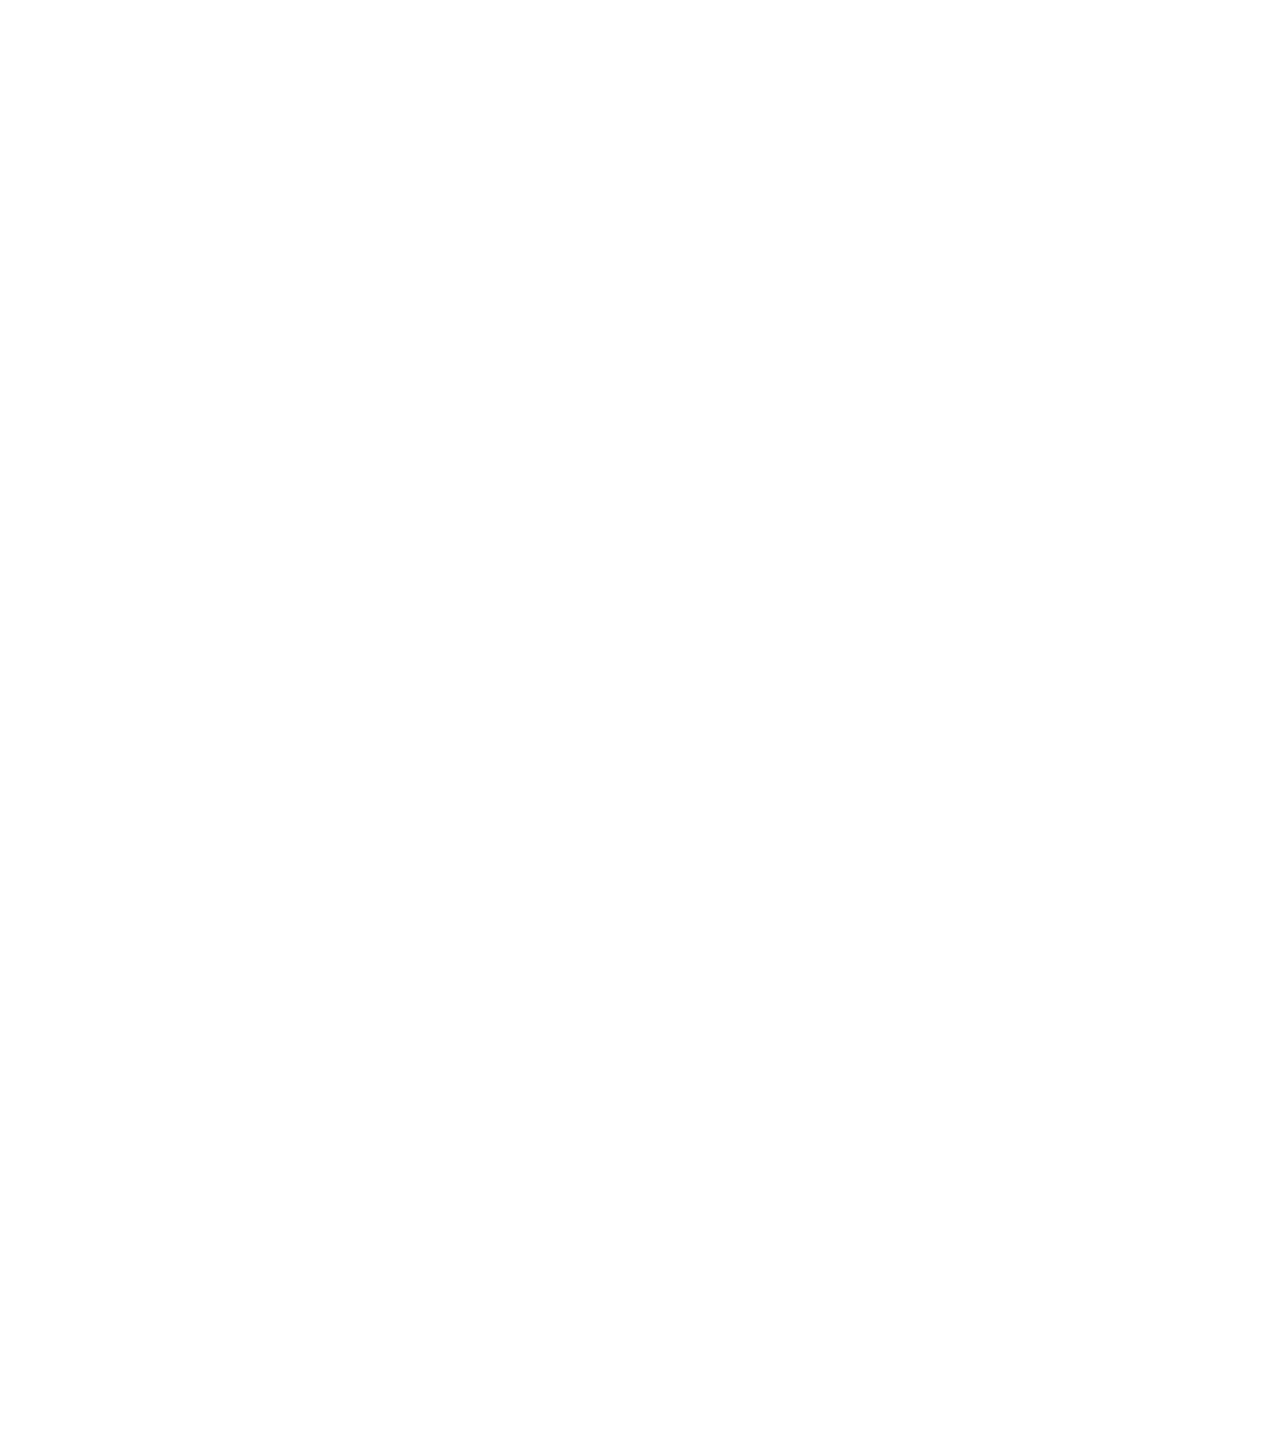
==== commit 37510adb: "Move Growth Hub to root URL — dashboard now at /index.html - Growth Hub moved from growth/index.html" ====
--- a/growth/index.html
+++ b/growth/index.html
@@ -2,903 +2,10 @@
 <html lang="en">
 <head>
   <meta charset="UTF-8" />
-  <meta name="viewport" content="width=device-width, initial-scale=1.0" />
-  <title>Your Marketing Coach</title>
-  <link rel="manifest" href="../manifest.json">
-  <meta name="theme-color" content="#003366">
-  <meta name="apple-mobile-web-app-capable" content="yes">
-  <meta name="apple-mobile-web-app-status-bar-style" content="black-translucent">
-  <meta name="apple-mobile-web-app-title" content="Your Marketing Coach">
-  <link rel="icon" type="image/svg+xml" href="../favicon.svg">
-  <link rel="apple-touch-icon" href="../images/logo.svg">
-  <link rel="stylesheet" href="../css/style.css" />
-  <link rel="stylesheet" href="css/spa.css" />
-  <style>body { opacity: 0; transition: opacity 0.2s ease; }</style>
-  <script src="https://cdn.jsdelivr.net/npm/chart.js@4.4.0/dist/chart.umd.min.js"></script>
+  <meta http-equiv="refresh" content="0; url=../index.html">
+  <title>Redirecting…</title>
 </head>
 <body>
-
-<!-- ═══════════════════════════════════════════════════════════════ HEADER -->
-<header class="site-header" id="site-header">
-  <div class="header-inner">
-    <div class="header-left">
-      <a href="https://cathcoach4u.github.io/yourcoachingportal/" class="header-back">← Portal</a>
-      <span class="header-title">Your Marketing Coach</span>
-    </div>
-    <nav class="main-nav" id="main-nav">
-      <button class="nav-tab active" data-panel="strategy">Strategy</button>
-      <button class="nav-tab" data-panel="quarterly">Q-Plan</button>
-      <button class="nav-tab" data-panel="campaigns">Campaigns</button>
-      <button class="nav-tab" data-panel="content">Content</button>
-      <button class="nav-tab" data-panel="metrics">Metrics</button>
-      <button class="nav-tab" data-panel="personas">Personas</button>
-      <button class="nav-tab" data-panel="ai">AI Assistant</button>
-      <button class="nav-tab" data-panel="integrations">Integrations</button>
-    </nav>
-    <button class="sign-out-btn" onclick="window.signOut &amp;&amp; window.signOut()">Sign Out</button>
-  </div>
-</header>
-
-<!-- ═══════════════════════════════════════════════════════════════ MISSION BANNER -->
-<div class="mission-banner" id="mission-banner">
-  <div class="mission-banner-inner">
-    <div class="mission-col">
-      <span class="mission-label">Current Quarter</span>
-      <div class="mission-value" id="banner-quarter">Q1 2026</div>
-    </div>
-    <div class="mission-divider"></div>
-    <div class="mission-col">
-      <span class="mission-label">Active Campaigns</span>
-      <div class="mission-value" id="banner-campaigns">—</div>
-    </div>
-    <div class="mission-divider"></div>
-    <div class="mission-col">
-      <span class="mission-label">MQLs This Quarter</span>
-      <div class="mission-value mission-highlight" id="banner-mqls">—</div>
-    </div>
-    <div class="mission-divider"></div>
-    <div class="mission-col">
-      <span class="mission-label">Revenue Attributed</span>
-      <div class="mission-value mission-highlight" id="banner-revenue">—</div>
-    </div>
-    <div class="mission-divider"></div>
-    <div class="mission-col">
-      <span class="mission-label">Budget Used</span>
-      <div class="mission-value" id="banner-budget">—</div>
-    </div>
-    <button class="mission-collapse-btn" id="mission-collapse-btn" title="Collapse">▲</button>
-  </div>
-</div>
-<div class="mission-banner-collapsed" id="mission-banner-collapsed" style="display:none;">
-  <button class="mission-expand-btn" id="mission-expand-btn">▼ Dashboard</button>
-</div>
-
-<!-- ═══════════════════════════════════════════════════════════════ MAIN CONTENT -->
-<main class="main-content" id="main-content">
-
-  <!-- ─────────────────────────────────────── STRATEGY PANEL -->
-  <div class="panel active" id="strategy-panel">
-    <div class="panel-header">
-      <h1 class="panel-title">Marketing Strategy</h1>
-      <p class="panel-subtitle">Translate company priorities into marketing goals</p>
-    </div>
-    <div class="strategy-grid">
-      <div class="card full-width">
-        <div class="card-header">
-          <span class="card-icon">🎯</span> Company Quarterly Priorities
-          <div class="card-actions">
-            <button class="btn btn-outline btn-sm" id="import-priorities-btn">↓ Import from Strategic Hub</button>
-            <button class="btn btn-primary btn-sm" id="add-priority-btn">+ Add Priority</button>
-          </div>
-        </div>
-        <div class="card-body">
-          <div id="priorities-list" class="priorities-list"></div>
-        </div>
-      </div>
-      <div class="card full-width">
-        <div class="card-header">
-          <span class="card-icon">📊</span> Marketing Objectives
-          <p class="card-header-sub">How marketing will deliver on each company priority</p>
-          <div class="card-actions">
-            <button class="btn btn-primary btn-sm" id="add-objective-btn">+ Add Objective</button>
-          </div>
-        </div>
-        <div class="card-body">
-          <div id="objectives-list"></div>
-        </div>
-      </div>
-      <div class="card">
-        <div class="card-header">
-          <span class="card-icon">📈</span> Annual Marketing Goals
-          <div class="card-actions">
-            <button class="btn btn-primary btn-sm" id="add-annual-goal-btn">+ Add Goal</button>
-          </div>
-        </div>
-        <div class="card-body">
-          <div id="annual-goals-list"></div>
-        </div>
-      </div>
-      <div class="card">
-        <div class="card-header">
-          <span class="card-icon">💬</span> Brand Positioning Statement
-        </div>
-        <div class="card-body" id="brand-positioning-body">
-          <div class="brand-statement" id="brand-statement-view"></div>
-          <button class="btn btn-outline btn-sm mt-12" id="edit-brand-btn">Edit Positioning</button>
-        </div>
-      </div>
-    </div>
-  </div>
-
-  <!-- ─────────────────────────────────────── Q-PLAN PANEL -->
-  <div class="panel" id="quarterly-panel">
-    <div class="panel-header">
-      <h1 class="panel-title">Quarterly Marketing Plan</h1>
-      <p class="panel-subtitle">Your 3–5 marketing priorities for the quarter and how they ladder to company goals</p>
-      <div class="panel-header-actions">
-        <select id="qplan-quarter-filter" class="field-select field-select-sm">
-          <option value="Q1">Q1</option><option value="Q2">Q2</option>
-          <option value="Q3">Q3</option><option value="Q4">Q4</option>
-        </select>
-        <select id="qplan-year-filter" class="field-select field-select-sm">
-          <option value="2026">2026</option><option value="2025">2025</option>
-        </select>
-        <button class="btn btn-primary btn-sm" id="add-qplan-btn">+ Add Priority</button>
-      </div>
-    </div>
-    <div id="qplan-list"></div>
-  </div>
-
-  <!-- ─────────────────────────────────────── CAMPAIGNS PANEL -->
-  <div class="panel" id="campaigns-panel">
-    <div class="panel-header">
-      <h1 class="panel-title">Campaign Tracker</h1>
-      <p class="panel-subtitle">Active campaigns with goals, performance, and ROI</p>
-      <div class="panel-header-actions">
-        <select id="camp-status-filter" class="field-select field-select-sm">
-          <option value="">All Statuses</option>
-          <option value="planning">Planning</option>
-          <option value="active">Active</option>
-          <option value="paused">Paused</option>
-          <option value="completed">Completed</option>
-        </select>
-        <button class="btn btn-outline btn-sm" id="camp-ab-view-btn">A/B Tests</button>
-        <button class="btn btn-primary btn-sm" id="add-campaign-btn">+ New Campaign</button>
-      </div>
-    </div>
-    <div class="summary-strip" id="campaigns-summary"></div>
-    <div id="campaigns-list"></div>
-    <div id="ab-tests-section" style="display:none;">
-      <div class="section-divider">
-        <span>A/B Test Results</span>
-        <button class="btn btn-primary btn-sm" id="add-ab-btn">+ New A/B Test</button>
-      </div>
-      <div id="ab-tests-list"></div>
-    </div>
-  </div>
-
-  <!-- ─────────────────────────────────────── CONTENT PANEL -->
-  <div class="panel" id="content-panel">
-    <div class="panel-header">
-      <h1 class="panel-title">Content Calendar</h1>
-      <p class="panel-subtitle">Plan, schedule, and track every piece of content</p>
-      <div class="panel-header-actions">
-        <button class="btn btn-outline btn-sm" id="content-view-month" data-view="month">Month</button>
-        <button class="btn btn-outline btn-sm" id="content-view-list"  data-view="list">List</button>
-        <button class="btn btn-primary btn-sm" id="add-content-btn">+ Add Content</button>
-      </div>
-    </div>
-    <div class="filter-bar">
-      <select id="content-campaign-filter" class="field-select field-select-sm"><option value="">All Campaigns</option></select>
-      <select id="content-type-filter" class="field-select field-select-sm">
-        <option value="">All Types</option>
-        <option value="blog">Blog</option><option value="social">Social</option>
-        <option value="email">Email</option><option value="video">Video</option>
-        <option value="webinar">Webinar</option><option value="ad">Ad</option>
-      </select>
-      <select id="content-assignee-filter" class="field-select field-select-sm"><option value="">All Team</option></select>
-      <select id="content-status-filter" class="field-select field-select-sm">
-        <option value="">All Statuses</option>
-        <option value="ideation">Ideation</option><option value="draft">Draft</option>
-        <option value="review">Review</option><option value="scheduled">Scheduled</option>
-        <option value="published">Published</option>
-      </select>
-    </div>
-    <div class="calendar-nav" id="calendar-nav">
-      <button class="btn btn-outline btn-sm" id="cal-prev">‹ Prev</button>
-      <span class="calendar-month-label" id="calendar-month-label"></span>
-      <button class="btn btn-outline btn-sm" id="cal-next">Next ›</button>
-    </div>
-    <div id="content-calendar-view"></div>
-    <div id="content-list-view" style="display:none;"></div>
-  </div>
-
-  <!-- ─────────────────────────────────────── METRICS PANEL -->
-  <div class="panel" id="metrics-panel">
-    <div class="panel-header">
-      <h1 class="panel-title">Marketing Metrics Dashboard</h1>
-      <p class="panel-subtitle">Track performance, prove ROI, export for leadership</p>
-      <div class="panel-header-actions">
-        <button class="btn btn-outline btn-sm" id="add-metrics-btn">+ Add Snapshot</button>
-        <button class="btn btn-outline btn-sm" id="export-csv-btn">↓ Export CSV</button>
-        <button class="btn btn-outline btn-sm" id="export-pdf-btn">↓ Export PDF</button>
-      </div>
-    </div>
-    <div class="kpi-strip" id="kpi-strip"></div>
-    <div class="charts-grid">
-      <div class="card chart-card">
-        <div class="card-header"><span class="card-icon">📈</span> Website Traffic Trend</div>
-        <div class="card-body"><canvas id="chart-traffic"></canvas></div>
-      </div>
-      <div class="card chart-card">
-        <div class="card-header"><span class="card-icon">🎯</span> Lead Generation Trend</div>
-        <div class="card-body"><canvas id="chart-leads"></canvas></div>
-      </div>
-      <div class="card chart-card">
-        <div class="card-header"><span class="card-icon">📡</span> Leads by Channel</div>
-        <div class="card-body"><canvas id="chart-channels"></canvas></div>
-      </div>
-      <div class="card chart-card">
-        <div class="card-header"><span class="card-icon">💰</span> Cost Per Lead by Channel</div>
-        <div class="card-body"><canvas id="chart-cpl"></canvas></div>
-      </div>
-    </div>
-    <div class="card mt-20">
-      <div class="card-header"><span class="card-icon">📋</span> Monthly Performance Data</div>
-      <div class="card-body">
-        <div class="table-wrap">
-          <table class="data-table" id="metrics-table">
-            <thead>
-              <tr>
-                <th>Month</th><th>Visitors</th><th>MQLs</th><th>SQLs</th>
-                <th>Conv.Rate</th><th>Ad Spend</th><th>Revenue</th><th>ROI</th><th></th>
-              </tr>
-            </thead>
-            <tbody id="metrics-tbody"></tbody>
-          </table>
-        </div>
-      </div>
-    </div>
-  </div>
-
-  <!-- ─────────────────────────────────────── PERSONAS PANEL -->
-  <div class="panel" id="personas-panel">
-    <div class="panel-header">
-      <h1 class="panel-title">Audience &amp; Personas</h1>
-      <p class="panel-subtitle">Know your audience deeply — who they are, what they want, where they are</p>
-      <div class="panel-header-actions">
-        <button class="btn btn-primary btn-sm" id="add-persona-btn">+ New Persona</button>
-      </div>
-    </div>
-    <div class="personas-grid" id="personas-grid"></div>
-  </div>
-
-  <!-- ─────────────────────────────────────── AI PANEL -->
-  <div class="panel" id="ai-panel">
-    <div class="panel-header">
-      <h1 class="panel-title">AI Growth Assistant</h1>
-      <p class="panel-subtitle">Powered by Claude — generate ideas, analyse campaigns, draft strategy</p>
-    </div>
-    <div class="ai-layout">
-      <div class="ai-quick-actions">
-        <h3 class="ai-section-title">Quick Actions</h3>
-        <button class="ai-action-btn" data-action="campaign-ideas">
-          <span class="ai-action-icon">💡</span>
-          <div><div class="ai-action-label">Campaign Ideas</div><div class="ai-action-sub">Generate campaigns from priorities</div></div>
-        </button>
-        <button class="ai-action-btn" data-action="content-calendar">
-          <span class="ai-action-icon">📅</span>
-          <div><div class="ai-action-label">Content Calendar</div><div class="ai-action-sub">Draft a 4-week content plan</div></div>
-        </button>
-        <button class="ai-action-btn" data-action="content-topics">
-          <span class="ai-action-icon">✍️</span>
-          <div><div class="ai-action-label">Content Topics</div><div class="ai-action-sub">Topic ideas for your persona</div></div>
-        </button>
-        <button class="ai-action-btn" data-action="analyze-campaign">
-          <span class="ai-action-icon">🔍</span>
-          <div><div class="ai-action-label">Analyse Campaign</div><div class="ai-action-sub">Performance insights &amp; recommendations</div></div>
-        </button>
-        <button class="ai-action-btn" data-action="generate-persona">
-          <span class="ai-action-icon">🎭</span>
-          <div><div class="ai-action-label">Generate Persona</div><div class="ai-action-sub">Create a detailed audience profile</div></div>
-        </button>
-      </div>
-      <div class="ai-chat-area">
-        <div class="ai-form-area" id="ai-form-area"></div>
-        <div class="ai-messages" id="ai-messages">
-          <div class="ai-message ai-message-assistant">
-            <div class="ai-message-text">
-              👋 Hi! I'm your AI Growth Assistant. I can help you:<br><br>
-              • Generate campaign ideas connected to your company priorities<br>
-              • Draft a content calendar from your campaign goals<br>
-              • Suggest content topics for your target personas<br>
-              • Analyse campaign performance and suggest optimisations<br>
-              • Generate detailed audience persona profiles<br><br>
-              Select a quick action on the left or type a question below.
-            </div>
-          </div>
-        </div>
-        <div class="ai-input-row">
-          <textarea id="ai-chat-input" class="field-input" placeholder="Ask anything about your marketing strategy..." rows="2"></textarea>
-          <button class="btn btn-primary" id="ai-send-btn">Send</button>
-        </div>
-      </div>
-    </div>
-  </div>
-
-  <!-- ─────────────────────────────────────── INTEGRATIONS PANEL -->
-  <div class="panel" id="integrations-panel">
-    <div class="panel-header">
-      <h1 class="panel-title">Hub Integrations</h1>
-      <p class="panel-subtitle">How Your Marketing Coach connects to the rest of your business operating system</p>
-    </div>
-    <div class="integrations-grid">
-      <div class="card integration-card">
-        <div class="integration-icon strategic">🏛</div>
-        <div class="integration-name">The Strategic Hub</div>
-        <div class="integration-port">Port 3000</div>
-        <div class="integration-desc">Company quarterly priorities, annual targets, and scorecards</div>
-        <div class="integration-arrows">
-          <div class="integration-arrow">← Pulls company priorities into Growth Hub strategy</div>
-          <div class="integration-arrow">→ Pushes marketing metrics to company scorecard</div>
-        </div>
-        <div class="integration-status" id="strategic-hub-status">
-          <span class="status-dot status-dot-checking"></span> Checking connection…
-        </div>
-        <div class="integration-actions mt-12">
-          <button class="btn btn-outline btn-sm" onclick="window.open('http://localhost:3000','_blank')">Open Strategic Hub</button>
-          <button class="btn btn-primary btn-sm" id="import-priorities-integration-btn">Import Priorities Now</button>
-        </div>
-      </div>
-      <div class="card integration-card">
-        <div class="integration-icon people">👥</div>
-        <div class="integration-name">The People Hub</div>
-        <div class="integration-port">Port 3001</div>
-        <div class="integration-desc">Team roster, roles, accountability charts, and performance</div>
-        <div class="integration-arrows">
-          <div class="integration-arrow">← Pulls team member list for campaign assignment</div>
-          <div class="integration-arrow">→ Marketing workload visible in People Hub</div>
-        </div>
-        <div class="integration-status" id="people-hub-status">
-          <span class="status-dot status-dot-checking"></span> Checking connection…
-        </div>
-        <div class="integration-actions mt-12">
-          <button class="btn btn-outline btn-sm" onclick="window.open('http://localhost:3001','_blank')">Open People Hub</button>
-        </div>
-      </div>
-      <div class="card integration-card integration-card-wide">
-        <div class="card-header"><span class="card-icon">📊</span> Marketing → Business Impact Map</div>
-        <div class="card-body"><div id="impact-map"></div></div>
-      </div>
-      <div class="card integration-card integration-card-wide">
-        <div class="card-header"><span class="card-icon">🔌</span> API Endpoints</div>
-        <div class="card-body">
-          <p class="text-muted mb-12">Use these endpoints to connect external tools or automate data imports.</p>
-          <div class="api-endpoints">
-            <div class="api-endpoint"><code>GET  /api/campaigns</code> — All campaigns with performance data</div>
-            <div class="api-endpoint"><code>GET  /api/metrics</code> — All marketing metrics snapshots</div>
-            <div class="api-endpoint"><code>GET  /api/quarterly-plans</code> — Current quarter marketing priorities</div>
-            <div class="api-endpoint"><code>POST /api/company-priorities/import</code> — Bulk import priorities JSON</div>
-            <div class="api-endpoint"><code>GET  /api/campaigns-summary</code> — Summary stats for dashboards</div>
-          </div>
-        </div>
-      </div>
-    </div>
-  </div>
-
-</main>
-
-<!-- ═══════════════════════════════════════════════════════════════ MODALS -->
-
-<div class="modal-overlay" id="priority-modal" style="display:none;">
-  <div class="modal">
-    <div class="modal-header">
-      <h2 class="modal-title" id="priority-modal-title">Add Company Priority</h2>
-      <button class="modal-close" data-close="priority-modal">✕</button>
-    </div>
-    <div class="modal-body">
-      <input type="hidden" id="priority-id" />
-      <div class="field-group"><label class="field-label">Priority Title *</label><input class="field-input" id="priority-title" placeholder="e.g. Achieve 25% Revenue Growth" /></div>
-      <div class="field-group"><label class="field-label">Description</label><textarea class="field-input" id="priority-desc" rows="2" placeholder="What does success look like?"></textarea></div>
-      <div class="field-row">
-        <div class="field-group"><label class="field-label">Quarter</label><select class="field-select" id="priority-quarter"><option>Q1</option><option>Q2</option><option>Q3</option><option>Q4</option></select></div>
-        <div class="field-group"><label class="field-label">Year</label><input class="field-input" id="priority-year" type="number" value="2026" /></div>
-        <div class="field-group"><label class="field-label">Owner</label><input class="field-input" id="priority-owner" placeholder="CEO, VP Sales…" /></div>
-        <div class="field-group"><label class="field-label">Status</label><select class="field-select" id="priority-status"><option value="on-track">On Track</option><option value="at-risk">At Risk</option><option value="off-track">Off Track</option><option value="complete">Complete</option></select></div>
-      </div>
-    </div>
-    <div class="modal-footer">
-      <button class="btn btn-outline" data-close="priority-modal">Cancel</button>
-      <button class="btn btn-primary" id="save-priority-btn">Save Priority</button>
-    </div>
-  </div>
-</div>
-
-<div class="modal-overlay" id="import-modal" style="display:none;">
-  <div class="modal modal-lg">
-    <div class="modal-header">
-      <h2 class="modal-title">Import Priorities from Strategic Hub</h2>
-      <button class="modal-close" data-close="import-modal">✕</button>
-    </div>
-    <div class="modal-body">
-      <p class="text-muted mb-12">Copy the priorities JSON from your Strategic Hub and paste it below.</p>
-      <div class="field-group"><label class="field-label">Paste JSON</label><textarea class="field-input code-input" id="import-json" rows="8" placeholder='[{"title":"Grow revenue 25%","owner":"CEO","quarter":"Q1","year":2026},...]'></textarea></div>
-      <div class="field-row">
-        <div class="field-group"><label class="field-label">Default Quarter</label><select class="field-select" id="import-quarter"><option>Q1</option><option>Q2</option><option>Q3</option><option>Q4</option></select></div>
-        <div class="field-group"><label class="field-label">Default Year</label><input class="field-input" id="import-year" type="number" value="2026" /></div>
-      </div>
-      <div id="import-preview" class="import-preview"></div>
-    </div>
-    <div class="modal-footer">
-      <button class="btn btn-outline" data-close="import-modal">Cancel</button>
-      <button class="btn btn-outline" id="preview-import-btn">Preview</button>
-      <button class="btn btn-primary" id="confirm-import-btn">Import Priorities</button>
-    </div>
-  </div>
-</div>
-
-<div class="modal-overlay" id="objective-modal" style="display:none;">
-  <div class="modal">
-    <div class="modal-header">
-      <h2 class="modal-title" id="objective-modal-title">Add Marketing Objective</h2>
-      <button class="modal-close" data-close="objective-modal">✕</button>
-    </div>
-    <div class="modal-body">
-      <input type="hidden" id="objective-id" />
-      <div class="field-group"><label class="field-label">Links to Company Priority</label><select class="field-select" id="objective-priority"></select></div>
-      <div class="field-group"><label class="field-label">Marketing Objective *</label><input class="field-input" id="objective-title" placeholder="e.g. Generate 400 MQLs in Q1" /></div>
-      <div class="field-group"><label class="field-label">Description</label><textarea class="field-input" id="objective-desc" rows="2" placeholder="How will marketing achieve this?"></textarea></div>
-      <div class="field-row">
-        <div class="field-group"><label class="field-label">Target Value</label><input class="field-input" id="objective-target" type="number" placeholder="400" /></div>
-        <div class="field-group"><label class="field-label">Unit</label><input class="field-input" id="objective-unit" placeholder="MQLs, leads, %, $…" /></div>
-        <div class="field-group"><label class="field-label">Current Value</label><input class="field-input" id="objective-current" type="number" placeholder="0" /></div>
-        <div class="field-group"><label class="field-label">Status</label><select class="field-select" id="objective-status"><option value="on-track">On Track</option><option value="at-risk">At Risk</option><option value="off-track">Off Track</option><option value="complete">Complete</option></select></div>
-      </div>
-    </div>
-    <div class="modal-footer">
-      <button class="btn btn-outline" data-close="objective-modal">Cancel</button>
-      <button class="btn btn-primary" id="save-objective-btn">Save Objective</button>
-    </div>
-  </div>
-</div>
-
-<div class="modal-overlay" id="brand-modal" style="display:none;">
-  <div class="modal modal-lg">
-    <div class="modal-header">
-      <h2 class="modal-title">Edit Brand Positioning Statement</h2>
-      <button class="modal-close" data-close="brand-modal">✕</button>
-    </div>
-    <div class="modal-body">
-      <p class="text-muted mb-12">Fill in each part of the positioning template.</p>
-      <div class="field-row">
-        <div class="field-group"><label class="field-label">For who</label><input class="field-input" id="bp-for-who" placeholder="B2B companies with 20–500 employees"/></div>
-        <div class="field-group"><label class="field-label">Who need</label><input class="field-input" id="bp-who-need" placeholder="A predictable, scalable pipeline"/></div>
-      </div>
-      <div class="field-row">
-        <div class="field-group"><label class="field-label">Our product/service</label><input class="field-input" id="bp-product" placeholder="[Your Company]"/></div>
-        <div class="field-group"><label class="field-label">Is a</label><input class="field-input" id="bp-is-a" placeholder="Growth intelligence platform"/></div>
-      </div>
-      <div class="field-group"><label class="field-label">That</label><input class="field-input" id="bp-that" placeholder="Connects every marketing activity directly to revenue outcomes"/></div>
-      <div class="field-group"><label class="field-label">Unlike</label><input class="field-input" id="bp-unlike" placeholder="Generic marketing tools that track activities but not results"/></div>
-      <div class="field-group"><label class="field-label">Our product/service</label><input class="field-input" id="bp-differentiator" placeholder="Gives marketing teams clarity and accountability to drive measurable growth"/></div>
-      <div class="field-group"><label class="field-label">Tagline (optional)</label><input class="field-input" id="bp-tagline" placeholder="Marketing that moves the number."/></div>
-      <div class="brand-preview mt-12" id="brand-preview"></div>
-    </div>
-    <div class="modal-footer">
-      <button class="btn btn-outline" data-close="brand-modal">Cancel</button>
-      <button class="btn btn-primary" id="save-brand-btn">Save Positioning</button>
-    </div>
-  </div>
-</div>
-
-<div class="modal-overlay" id="qplan-modal" style="display:none;">
-  <div class="modal">
-    <div class="modal-header">
-      <h2 class="modal-title" id="qplan-modal-title">Add Marketing Priority</h2>
-      <button class="modal-close" data-close="qplan-modal">✕</button>
-    </div>
-    <div class="modal-body">
-      <input type="hidden" id="qplan-id" />
-      <div class="field-group"><label class="field-label">Marketing Priority Title *</label><input class="field-input" id="qplan-title" placeholder="e.g. Lead Generation Acceleration" /></div>
-      <div class="field-row">
-        <div class="field-group"><label class="field-label">Quarter</label><select class="field-select" id="qplan-quarter-modal"><option>Q1</option><option>Q2</option><option>Q3</option><option>Q4</option></select></div>
-        <div class="field-group"><label class="field-label">Year</label><input class="field-input" id="qplan-year" type="number" value="2026" /></div>
-        <div class="field-group"><label class="field-label">RAG Status</label><select class="field-select" id="qplan-rag"><option value="green">🟢 Green</option><option value="yellow">🟡 Yellow</option><option value="red">🔴 Red</option></select></div>
-      </div>
-      <div class="field-row">
-        <div class="field-group"><label class="field-label">Company Priority</label><select class="field-select" id="qplan-priority"></select></div>
-        <div class="field-group"><label class="field-label">Marketing Objective</label><select class="field-select" id="qplan-objective"></select></div>
-      </div>
-      <div class="field-row">
-        <div class="field-group"><label class="field-label">Budget Allocated ($)</label><input class="field-input" id="qplan-budget" type="number" placeholder="0" /></div>
-        <div class="field-group"><label class="field-label">Budget Spent ($)</label><input class="field-input" id="qplan-spent" type="number" placeholder="0" /></div>
-      </div>
-      <div class="field-row">
-        <div class="field-group"><label class="field-label">Success Metric</label><input class="field-input" id="qplan-metric" placeholder="MQLs generated, leads, revenue…" /></div>
-        <div class="field-group"><label class="field-label">Target</label><input class="field-input" id="qplan-target" type="number" placeholder="400" /></div>
-        <div class="field-group"><label class="field-label">Actual</label><input class="field-input" id="qplan-actual" type="number" placeholder="0" /></div>
-      </div>
-      <div class="field-group"><label class="field-label">Notes</label><textarea class="field-input" id="qplan-notes" rows="2"></textarea></div>
-    </div>
-    <div class="modal-footer">
-      <button class="btn btn-outline" data-close="qplan-modal">Cancel</button>
-      <button class="btn btn-primary" id="save-qplan-btn">Save</button>
-    </div>
-  </div>
-</div>
-
-<div class="modal-overlay" id="campaign-modal" style="display:none;">
-  <div class="modal modal-lg">
-    <div class="modal-header">
-      <h2 class="modal-title" id="campaign-modal-title">New Campaign</h2>
-      <button class="modal-close" data-close="campaign-modal">✕</button>
-    </div>
-    <div class="modal-body">
-      <input type="hidden" id="campaign-id" />
-      <div class="field-row">
-        <div class="field-group flex-2"><label class="field-label">Campaign Name *</label><input class="field-input" id="campaign-name" placeholder="e.g. Q1 Lead Gen Blitz" /></div>
-        <div class="field-group"><label class="field-label">Status</label><select class="field-select" id="campaign-status"><option value="planning">Planning</option><option value="active">Active</option><option value="paused">Paused</option><option value="completed">Completed</option></select></div>
-        <div class="field-group"><label class="field-label">Channel</label><select class="field-select" id="campaign-channel"><option value="">Select…</option><option>Paid Search</option><option>Paid Social</option><option>LinkedIn</option><option>Organic</option><option>Email</option><option>Events</option><option>Multi-channel</option><option>Other</option></select></div>
-      </div>
-      <div class="field-group"><label class="field-label">Objective</label><textarea class="field-input" id="campaign-objective" rows="2" placeholder="What does this campaign aim to achieve?"></textarea></div>
-      <div class="field-row">
-        <div class="field-group"><label class="field-label">Company Priority</label><select class="field-select" id="campaign-priority"></select></div>
-        <div class="field-group"><label class="field-label">Q-Plan Priority</label><select class="field-select" id="campaign-qplan"></select></div>
-        <div class="field-group"><label class="field-label">Assigned To</label><select class="field-select" id="campaign-assignee"></select></div>
-      </div>
-      <div class="field-row">
-        <div class="field-group"><label class="field-label">Start Date</label><input class="field-input" id="campaign-start" type="date" /></div>
-        <div class="field-group"><label class="field-label">End Date</label><input class="field-input" id="campaign-end" type="date" /></div>
-        <div class="field-group"><label class="field-label">Budget Allocated ($)</label><input class="field-input" id="campaign-budget" type="number" placeholder="0" /></div>
-        <div class="field-group"><label class="field-label">Budget Spent ($)</label><input class="field-input" id="campaign-spent" type="number" placeholder="0" /></div>
-      </div>
-      <div class="modal-section-title">Target vs Actual Metrics</div>
-      <div class="field-row">
-        <div class="field-group"><label class="field-label">Target Leads</label><input class="field-input" id="campaign-target-leads" type="number" placeholder="0" /></div>
-        <div class="field-group"><label class="field-label">Actual Leads</label><input class="field-input" id="campaign-actual-leads" type="number" placeholder="0" /></div>
-        <div class="field-group"><label class="field-label">Target Conversions</label><input class="field-input" id="campaign-target-conv" type="number" placeholder="0" /></div>
-        <div class="field-group"><label class="field-label">Actual Conversions</label><input class="field-input" id="campaign-actual-conv" type="number" placeholder="0" /></div>
-      </div>
-      <div class="field-row">
-        <div class="field-group"><label class="field-label">Target Revenue ($)</label><input class="field-input" id="campaign-target-rev" type="number" placeholder="0" /></div>
-        <div class="field-group"><label class="field-label">Actual Revenue ($)</label><input class="field-input" id="campaign-actual-rev" type="number" placeholder="0" /></div>
-        <div class="field-group"><label class="field-label">Target CTR (%)</label><input class="field-input" id="campaign-target-ctr" type="number" step="0.1" placeholder="0" /></div>
-        <div class="field-group"><label class="field-label">Actual CTR (%)</label><input class="field-input" id="campaign-actual-ctr" type="number" step="0.1" placeholder="0" /></div>
-      </div>
-      <div class="field-group"><label class="field-label">What's Working — Insights</label><textarea class="field-input" id="campaign-insights" rows="2" placeholder="Key learnings from this campaign…"></textarea></div>
-      <div class="field-group"><label class="field-label">Notes</label><textarea class="field-input" id="campaign-notes" rows="2"></textarea></div>
-    </div>
-    <div class="modal-footer">
-      <button class="btn btn-outline" data-close="campaign-modal">Cancel</button>
-      <button class="btn btn-primary" id="save-campaign-btn">Save Campaign</button>
-    </div>
-  </div>
-</div>
-
-<div class="modal-overlay" id="ab-modal" style="display:none;">
-  <div class="modal">
-    <div class="modal-header">
-      <h2 class="modal-title" id="ab-modal-title">Add A/B Test</h2>
-      <button class="modal-close" data-close="ab-modal">✕</button>
-    </div>
-    <div class="modal-body">
-      <input type="hidden" id="ab-id" />
-      <div class="field-row">
-        <div class="field-group flex-2"><label class="field-label">Test Name *</label><input class="field-input" id="ab-name" placeholder="e.g. Subject Line Tone Test" /></div>
-        <div class="field-group"><label class="field-label">Campaign</label><select class="field-select" id="ab-campaign"></select></div>
-        <div class="field-group"><label class="field-label">Status</label><select class="field-select" id="ab-status"><option value="running">Running</option><option value="completed">Completed</option></select></div>
-      </div>
-      <div class="field-row">
-        <div class="field-group"><label class="field-label">Variant A</label><input class="field-input" id="ab-variant-a" placeholder="Control version" /></div>
-        <div class="field-group"><label class="field-label">Variant B</label><input class="field-input" id="ab-variant-b" placeholder="Test version" /></div>
-      </div>
-      <div class="field-row">
-        <div class="field-group"><label class="field-label">Metric Being Tested</label><input class="field-input" id="ab-metric" placeholder="CTR, open rate, conversion rate…" /></div>
-        <div class="field-group"><label class="field-label">Result A</label><input class="field-input" id="ab-result-a" type="number" step="0.01" placeholder="0" /></div>
-        <div class="field-group"><label class="field-label">Result B</label><input class="field-input" id="ab-result-b" type="number" step="0.01" placeholder="0" /></div>
-        <div class="field-group"><label class="field-label">Winner</label><select class="field-select" id="ab-winner"><option value="">—</option><option value="A">A</option><option value="B">B</option><option value="tie">Tie</option></select></div>
-      </div>
-      <div class="field-group"><label class="field-label">Key Insight</label><textarea class="field-input" id="ab-insight" rows="2" placeholder="What did you learn?"></textarea></div>
-    </div>
-    <div class="modal-footer">
-      <button class="btn btn-outline" data-close="ab-modal">Cancel</button>
-      <button class="btn btn-primary" id="save-ab-btn">Save Test</button>
-    </div>
-  </div>
-</div>
-
-<div class="modal-overlay" id="content-modal" style="display:none;">
-  <div class="modal">
-    <div class="modal-header">
-      <h2 class="modal-title" id="content-modal-title">Add Content</h2>
-      <button class="modal-close" data-close="content-modal">✕</button>
-    </div>
-    <div class="modal-body">
-      <input type="hidden" id="content-id" />
-      <div class="field-group"><label class="field-label">Title *</label><input class="field-input" id="content-title" placeholder="e.g. 5 Ways to Accelerate B2B Lead Generation" /></div>
-      <div class="field-row">
-        <div class="field-group"><label class="field-label">Content Type</label><select class="field-select" id="content-type"><option value="blog">Blog Post</option><option value="social">Social Post</option><option value="email">Email</option><option value="video">Video</option><option value="webinar">Webinar</option><option value="ad">Ad</option></select></div>
-        <div class="field-group"><label class="field-label">Platform</label><select class="field-select" id="content-platform"><option value="">Select…</option><option>Website</option><option>LinkedIn</option><option>Instagram</option><option>Twitter/X</option><option>Facebook</option><option>YouTube</option><option>HubSpot</option><option>Mailchimp</option><option>Zoom</option><option>Other</option></select></div>
-        <div class="field-group"><label class="field-label">Status</label><select class="field-select" id="content-status-modal"><option value="ideation">Ideation</option><option value="draft">Draft</option><option value="review">Review</option><option value="scheduled">Scheduled</option><option value="published">Published</option></select></div>
-      </div>
-      <div class="field-row">
-        <div class="field-group"><label class="field-label">Campaign</label><select class="field-select" id="content-campaign"></select></div>
-        <div class="field-group"><label class="field-label">Assigned To</label><select class="field-select" id="content-assignee"></select></div>
-      </div>
-      <div class="field-row">
-        <div class="field-group"><label class="field-label">Scheduled Date</label><input class="field-input" id="content-scheduled" type="date" /></div>
-        <div class="field-group"><label class="field-label">Published Date</label><input class="field-input" id="content-published" type="date" /></div>
-        <div class="field-group"><label class="field-label">Tags (comma-separated)</label><input class="field-input" id="content-tags" placeholder="seo, lead-gen, smb…" /></div>
-      </div>
-      <div class="field-group"><label class="field-label">Notes</label><textarea class="field-input" id="content-notes" rows="2"></textarea></div>
-    </div>
-    <div class="modal-footer">
-      <button class="btn btn-outline" data-close="content-modal">Cancel</button>
-      <button class="btn btn-primary" id="save-content-btn">Save</button>
-    </div>
-  </div>
-</div>
-
-<div class="modal-overlay" id="persona-modal" style="display:none;">
-  <div class="modal modal-lg">
-    <div class="modal-header">
-      <h2 class="modal-title" id="persona-modal-title">New Persona</h2>
-      <button class="modal-close" data-close="persona-modal">✕</button>
-    </div>
-    <div class="modal-body">
-      <input type="hidden" id="persona-id" />
-      <div class="field-row">
-        <div class="field-group flex-2"><label class="field-label">Persona Name *</label><input class="field-input" id="persona-name" placeholder="e.g. Alex — The Growth-Focused CEO" /></div>
-        <div class="field-group"><label class="field-label">Emoji / Avatar</label><input class="field-input" id="persona-emoji" placeholder="🎯" style="font-size:20px;" /></div>
-        <div class="field-group"><label class="field-label">Conversion Rate (%)</label><input class="field-input" id="persona-conv-rate" type="number" step="0.1" placeholder="0" /></div>
-      </div>
-      <div class="field-row">
-        <div class="field-group"><label class="field-label">Job Role/Title</label><input class="field-input" id="persona-role" placeholder="CEO / Founder" /></div>
-        <div class="field-group"><label class="field-label">Age Range</label><input class="field-input" id="persona-age" placeholder="40–55" /></div>
-        <div class="field-group"><label class="field-label">Company Size</label><input class="field-input" id="persona-company-size" placeholder="50–500 employees" /></div>
-        <div class="field-group"><label class="field-label">Industry</label><input class="field-input" id="persona-industry" placeholder="B2B Tech, Professional Services…" /></div>
-      </div>
-      <div class="field-row">
-        <div class="field-group"><label class="field-label">Goals (one per line)</label><textarea class="field-input" id="persona-goals" rows="3" placeholder="Scale revenue to next milestone"></textarea></div>
-        <div class="field-group"><label class="field-label">Pain Points (one per line)</label><textarea class="field-input" id="persona-pains" rows="3" placeholder="Pipeline is unpredictable"></textarea></div>
-      </div>
-      <div class="field-row">
-        <div class="field-group"><label class="field-label">Where They Hang Out (channels)</label><textarea class="field-input" id="persona-channels" rows="3" placeholder="LinkedIn"></textarea></div>
-        <div class="field-group"><label class="field-label">Messaging That Resonates</label><textarea class="field-input" id="persona-messaging" rows="3" placeholder="Lead with ROI and results"></textarea></div>
-      </div>
-      <div class="field-group"><label class="field-label">Representative Quote</label><textarea class="field-input" id="persona-quote" rows="2" placeholder='"I need marketing that drives real revenue, not just fills the pipeline."'></textarea></div>
-    </div>
-    <div class="modal-footer">
-      <button class="btn btn-outline" data-close="persona-modal">Cancel</button>
-      <button class="btn btn-primary" id="save-persona-btn">Save Persona</button>
-    </div>
-  </div>
-</div>
-
-<div class="modal-overlay" id="metrics-modal" style="display:none;">
-  <div class="modal modal-lg">
-    <div class="modal-header">
-      <h2 class="modal-title" id="metrics-modal-title">Add Monthly Metrics</h2>
-      <button class="modal-close" data-close="metrics-modal">✕</button>
-    </div>
-    <div class="modal-body">
-      <input type="hidden" id="metrics-id" />
-      <div class="field-row">
-        <div class="field-group"><label class="field-label">Month (YYYY-MM-01) *</label><input class="field-input" id="metrics-date" type="date" /></div>
-        <div class="field-group"><label class="field-label">Period</label><select class="field-select" id="metrics-period"><option value="month">Month</option><option value="week">Week</option></select></div>
-      </div>
-      <div class="modal-section-title">Website</div>
-      <div class="field-row">
-        <div class="field-group"><label class="field-label">Visitors</label><input class="field-input" id="m-visitors" type="number" placeholder="0"/></div>
-        <div class="field-group"><label class="field-label">Sessions</label><input class="field-input" id="m-sessions" type="number" placeholder="0"/></div>
-        <div class="field-group"><label class="field-label">Avg Time (min)</label><input class="field-input" id="m-time" type="number" step="0.1" placeholder="0"/></div>
-      </div>
-      <div class="modal-section-title">Lead Generation</div>
-      <div class="field-row">
-        <div class="field-group"><label class="field-label">MQLs</label><input class="field-input" id="m-mqls" type="number" placeholder="0"/></div>
-        <div class="field-group"><label class="field-label">SQLs</label><input class="field-input" id="m-sqls" type="number" placeholder="0"/></div>
-        <div class="field-group"><label class="field-label">Conv. Rate (%)</label><input class="field-input" id="m-conv" type="number" step="0.01" placeholder="0"/></div>
-      </div>
-      <div class="modal-section-title">Leads by Channel</div>
-      <div class="field-row">
-        <div class="field-group"><label class="field-label">Organic</label><input class="field-input" id="m-organic" type="number" placeholder="0"/></div>
-        <div class="field-group"><label class="field-label">Paid</label><input class="field-input" id="m-paid" type="number" placeholder="0"/></div>
-        <div class="field-group"><label class="field-label">Social</label><input class="field-input" id="m-social" type="number" placeholder="0"/></div>
-        <div class="field-group"><label class="field-label">Email</label><input class="field-input" id="m-email" type="number" placeholder="0"/></div>
-      </div>
-      <div class="modal-section-title">Cost Per Lead by Channel ($)</div>
-      <div class="field-row">
-        <div class="field-group"><label class="field-label">Organic</label><input class="field-input" id="m-cpl-organic" type="number" step="0.01" placeholder="0"/></div>
-        <div class="field-group"><label class="field-label">Paid</label><input class="field-input" id="m-cpl-paid" type="number" step="0.01" placeholder="0"/></div>
-        <div class="field-group"><label class="field-label">Social</label><input class="field-input" id="m-cpl-social" type="number" step="0.01" placeholder="0"/></div>
-        <div class="field-group"><label class="field-label">Email</label><input class="field-input" id="m-cpl-email" type="number" step="0.01" placeholder="0"/></div>
-      </div>
-      <div class="modal-section-title">Revenue &amp; Spend</div>
-      <div class="field-row">
-        <div class="field-group"><label class="field-label">Total Ad Spend ($)</label><input class="field-input" id="m-spend" type="number" placeholder="0"/></div>
-        <div class="field-group"><label class="field-label">Revenue Attributed ($)</label><input class="field-input" id="m-revenue" type="number" placeholder="0"/></div>
-      </div>
-    </div>
-    <div class="modal-footer">
-      <button class="btn btn-outline" data-close="metrics-modal">Cancel</button>
-      <button class="btn btn-primary" id="save-metrics-btn">Save Metrics</button>
-    </div>
-  </div>
-</div>
-
-<div class="modal-overlay" id="team-modal" style="display:none;">
-  <div class="modal">
-    <div class="modal-header">
-      <h2 class="modal-title">Manage Team Members</h2>
-      <button class="modal-close" data-close="team-modal">✕</button>
-    </div>
-    <div class="modal-body">
-      <div id="team-list-modal" class="team-list-modal"></div>
-      <div class="field-row mt-12">
-        <div class="field-group flex-2"><input class="field-input" id="new-team-name" placeholder="Name" /></div>
-        <div class="field-group flex-2"><input class="field-input" id="new-team-role" placeholder="Role (e.g. Content Manager)" /></div>
-        <div class="field-group flex-2"><input class="field-input" id="new-team-email" placeholder="Email (optional)" /></div>
-        <button class="btn btn-primary" id="add-team-member-btn">Add</button>
-      </div>
-    </div>
-    <div class="modal-footer"><button class="btn btn-primary" data-close="team-modal">Done</button></div>
-  </div>
-</div>
-
-<div class="modal-overlay" id="ai-campaign-modal" style="display:none;">
-  <div class="modal">
-    <div class="modal-header"><h2 class="modal-title">💡 Generate Campaign Ideas</h2><button class="modal-close" data-close="ai-campaign-modal">✕</button></div>
-    <div class="modal-body">
-      <div class="field-group"><label class="field-label">Company Priority</label><select class="field-select" id="ai-camp-priority"></select></div>
-      <div class="field-group"><label class="field-label">Marketing Objective</label><input class="field-input" id="ai-camp-objective" placeholder="Generate 400 MQLs this quarter" /></div>
-      <div class="field-group"><label class="field-label">Target Audience</label><input class="field-input" id="ai-camp-audience" placeholder="B2B Marketing Managers at SMBs" /></div>
-      <div class="field-group"><label class="field-label">Budget Range</label><input class="field-input" id="ai-camp-budget" placeholder="$10,000–$20,000" /></div>
-    </div>
-    <div class="modal-footer"><button class="btn btn-outline" data-close="ai-campaign-modal">Cancel</button><button class="btn btn-primary" id="ai-campaign-generate-btn">Generate Ideas</button></div>
-  </div>
-</div>
-
-<div class="modal-overlay" id="ai-persona-modal" style="display:none;">
-  <div class="modal">
-    <div class="modal-header"><h2 class="modal-title">🎭 Generate Persona</h2><button class="modal-close" data-close="ai-persona-modal">✕</button></div>
-    <div class="modal-body">
-      <div class="field-group"><label class="field-label">Describe your ideal customer</label><textarea class="field-input" id="ai-persona-desc" rows="3" placeholder="e.g. A senior decision-maker at a mid-sized B2B SaaS company…"></textarea></div>
-      <div class="field-row">
-        <div class="field-group"><label class="field-label">Company Type</label><input class="field-input" id="ai-persona-company" placeholder="B2B SaaS, Professional Services…" /></div>
-        <div class="field-group"><label class="field-label">Your Product/Service</label><input class="field-input" id="ai-persona-product" placeholder="Marketing intelligence platform" /></div>
-      </div>
-    </div>
-    <div class="modal-footer"><button class="btn btn-outline" data-close="ai-persona-modal">Cancel</button><button class="btn btn-primary" id="ai-persona-generate-btn">Generate Persona</button></div>
-  </div>
-</div>
-
-<div class="modal-overlay" id="ai-content-modal" style="display:none;">
-  <div class="modal">
-    <div class="modal-header"><h2 class="modal-title">📅 Generate Content Calendar</h2><button class="modal-close" data-close="ai-content-modal">✕</button></div>
-    <div class="modal-body">
-      <div class="field-group"><label class="field-label">Campaign</label><select class="field-select" id="ai-content-campaign"></select></div>
-      <div class="field-group"><label class="field-label">Target Persona</label><select class="field-select" id="ai-content-persona"></select></div>
-      <div class="field-group"><label class="field-label">Duration (weeks)</label><select class="field-select" id="ai-content-weeks"><option value="2">2 weeks</option><option value="4" selected>4 weeks</option><option value="6">6 weeks</option></select></div>
-    </div>
-    <div class="modal-footer"><button class="btn btn-outline" data-close="ai-content-modal">Cancel</button><button class="btn btn-primary" id="ai-content-generate-btn">Generate Calendar</button></div>
-  </div>
-</div>
-
-<div class="modal-overlay" id="ai-analyze-modal" style="display:none;">
-  <div class="modal">
-    <div class="modal-header"><h2 class="modal-title">🔍 Analyse Campaign</h2><button class="modal-close" data-close="ai-analyze-modal">✕</button></div>
-    <div class="modal-body"><div class="field-group"><label class="field-label">Select Campaign to Analyse</label><select class="field-select" id="ai-analyze-campaign"></select></div></div>
-    <div class="modal-footer"><button class="btn btn-outline" data-close="ai-analyze-modal">Cancel</button><button class="btn btn-primary" id="ai-analyze-generate-btn">Analyse</button></div>
-  </div>
-</div>
-
-<div class="modal-overlay" id="ai-topics-modal" style="display:none;">
-  <div class="modal">
-    <div class="modal-header"><h2 class="modal-title">✍️ Suggest Content Topics</h2><button class="modal-close" data-close="ai-topics-modal">✕</button></div>
-    <div class="modal-body">
-      <div class="field-group"><label class="field-label">Target Persona</label><select class="field-select" id="ai-topics-persona"></select></div>
-      <div class="field-group"><label class="field-label">Content Goal</label><input class="field-input" id="ai-topics-goal" placeholder="Build awareness, generate leads, nurture prospects…" /></div>
-    </div>
-    <div class="modal-footer"><button class="btn btn-outline" data-close="ai-topics-modal">Cancel</button><button class="btn btn-primary" id="ai-topics-generate-btn">Suggest Topics</button></div>
-  </div>
-</div>
-
-<div class="modal-overlay" id="annual-goal-modal" style="display:none;">
-  <div class="modal">
-    <div class="modal-header"><h2 class="modal-title" id="annual-goal-modal-title">Add Annual Goal</h2><button class="modal-close" data-close="annual-goal-modal">✕</button></div>
-    <div class="modal-body">
-      <input type="hidden" id="annual-goal-id" />
-      <div class="field-row">
-        <div class="field-group flex-2"><label class="field-label">Goal Title *</label><input class="field-input" id="ag-title" placeholder="Total MQLs Generated" /></div>
-        <div class="field-group"><label class="field-label">Year</label><input class="field-input" id="ag-year" type="number" value="2026" /></div>
-        <div class="field-group"><label class="field-label">Unit</label><input class="field-input" id="ag-unit" placeholder="MQLs, $, visitors…" /></div>
-      </div>
-      <div class="field-group"><label class="field-label">Description</label><input class="field-input" id="ag-desc" placeholder="What does this measure?" /></div>
-      <div class="field-row">
-        <div class="field-group"><label class="field-label">Q1 Target</label><input class="field-input" id="ag-q1t" type="number" placeholder="0"/></div>
-        <div class="field-group"><label class="field-label">Q2 Target</label><input class="field-input" id="ag-q2t" type="number" placeholder="0"/></div>
-        <div class="field-group"><label class="field-label">Q3 Target</label><input class="field-input" id="ag-q3t" type="number" placeholder="0"/></div>
-        <div class="field-group"><label class="field-label">Q4 Target</label><input class="field-input" id="ag-q4t" type="number" placeholder="0"/></div>
-      </div>
-      <div class="field-row">
-        <div class="field-group"><label class="field-label">Q1 Actual</label><input class="field-input" id="ag-q1a" type="number" placeholder="0"/></div>
-        <div class="field-group"><label class="field-label">Q2 Actual</label><input class="field-input" id="ag-q2a" type="number" placeholder="0"/></div>
-        <div class="field-group"><label class="field-label">Q3 Actual</label><input class="field-input" id="ag-q3a" type="number" placeholder="0"/></div>
-        <div class="field-group"><label class="field-label">Q4 Actual</label><input class="field-input" id="ag-q4a" type="number" placeholder="0"/></div>
-      </div>
-    </div>
-    <div class="modal-footer"><button class="btn btn-outline" data-close="annual-goal-modal">Cancel</button><button class="btn btn-primary" id="save-annual-goal-btn">Save</button></div>
-  </div>
-</div>
-
-<div class="modal-overlay" id="confirm-modal" style="display:none;">
-  <div class="modal modal-sm">
-    <div class="modal-body" style="padding:24px;"><p id="confirm-message">Are you sure you want to delete this?</p></div>
-    <div class="modal-footer">
-      <button class="btn btn-outline" data-close="confirm-modal">Cancel</button>
-      <button class="btn btn-danger" id="confirm-yes-btn">Delete</button>
-    </div>
-  </div>
-</div>
-
-<div class="toast" id="toast"></div>
-
-<!-- Auth + membership gate -->
-<script type="module">
-  import { createClient } from 'https://cdn.jsdelivr.net/npm/@supabase/supabase-js/+esm';
-
-  const SUPABASE_URL      = 'https://eekefsuaefgpqmjdyniy.supabase.co';
-  const SUPABASE_ANON_KEY = 'sb_publishable_pcXHwQVMpvEojb4K3afEMw_RMvgZM-Y';
-  const supabase = createClient(SUPABASE_URL, SUPABASE_ANON_KEY);
-
-  const { data: { user } } = await supabase.auth.getUser();
-  if (!user) {
-    window.location.href = '../login.html';
-  } else {
-    const { data: profile } = await supabase
-      .from('users')
-      .select('membership_status')
-      .eq('id', user.id)
-      .single();
-
-    if (profile?.membership_status !== 'active') {
-      window.location.href = '../inactive.html';
-    } else {
-      window.supabaseClient    = supabase;
-      window.SUPABASE_URL      = SUPABASE_URL;
-      window.SUPABASE_ANON_KEY = SUPABASE_ANON_KEY;
-      window.signOut = async () => {
-        await supabase.auth.signOut();
-        window.location.href = '../login.html';
-      };
-      document.body.style.opacity = '1';
-      window.dispatchEvent(new Event('growth:auth-ready'));
-    }
-  }
-</script>
-
-<!-- App modules -->
-<script src="../js/ai.js"></script>
-<script src="./js/app.js"></script>
-<script src="./js/strategy.js"></script>
-<script src="./js/quarterly.js"></script>
-<script src="./js/campaigns.js"></script>
-<script src="./js/content.js"></script>
-<script src="./js/metrics.js"></script>
-<script src="./js/ai.js"></script>
-
-<footer class="site-footer">
-  Strengths-Based Coaching and Counselling<br>
-  <a href="http://www.coach4u.com.au">www.coach4u.com.au</a> |
-  <a href="mailto:cath@coach4u.com.au">cath@coach4u.com.au</a> |
-  0402 313 337
-</footer>
-
-<script>
-  if ('serviceWorker' in navigator) {
-    navigator.serviceWorker.register('../sw.js');
-  }
-</script>
-
+  <script>window.location.replace('../index.html');</script>
 </body>
 </html>
